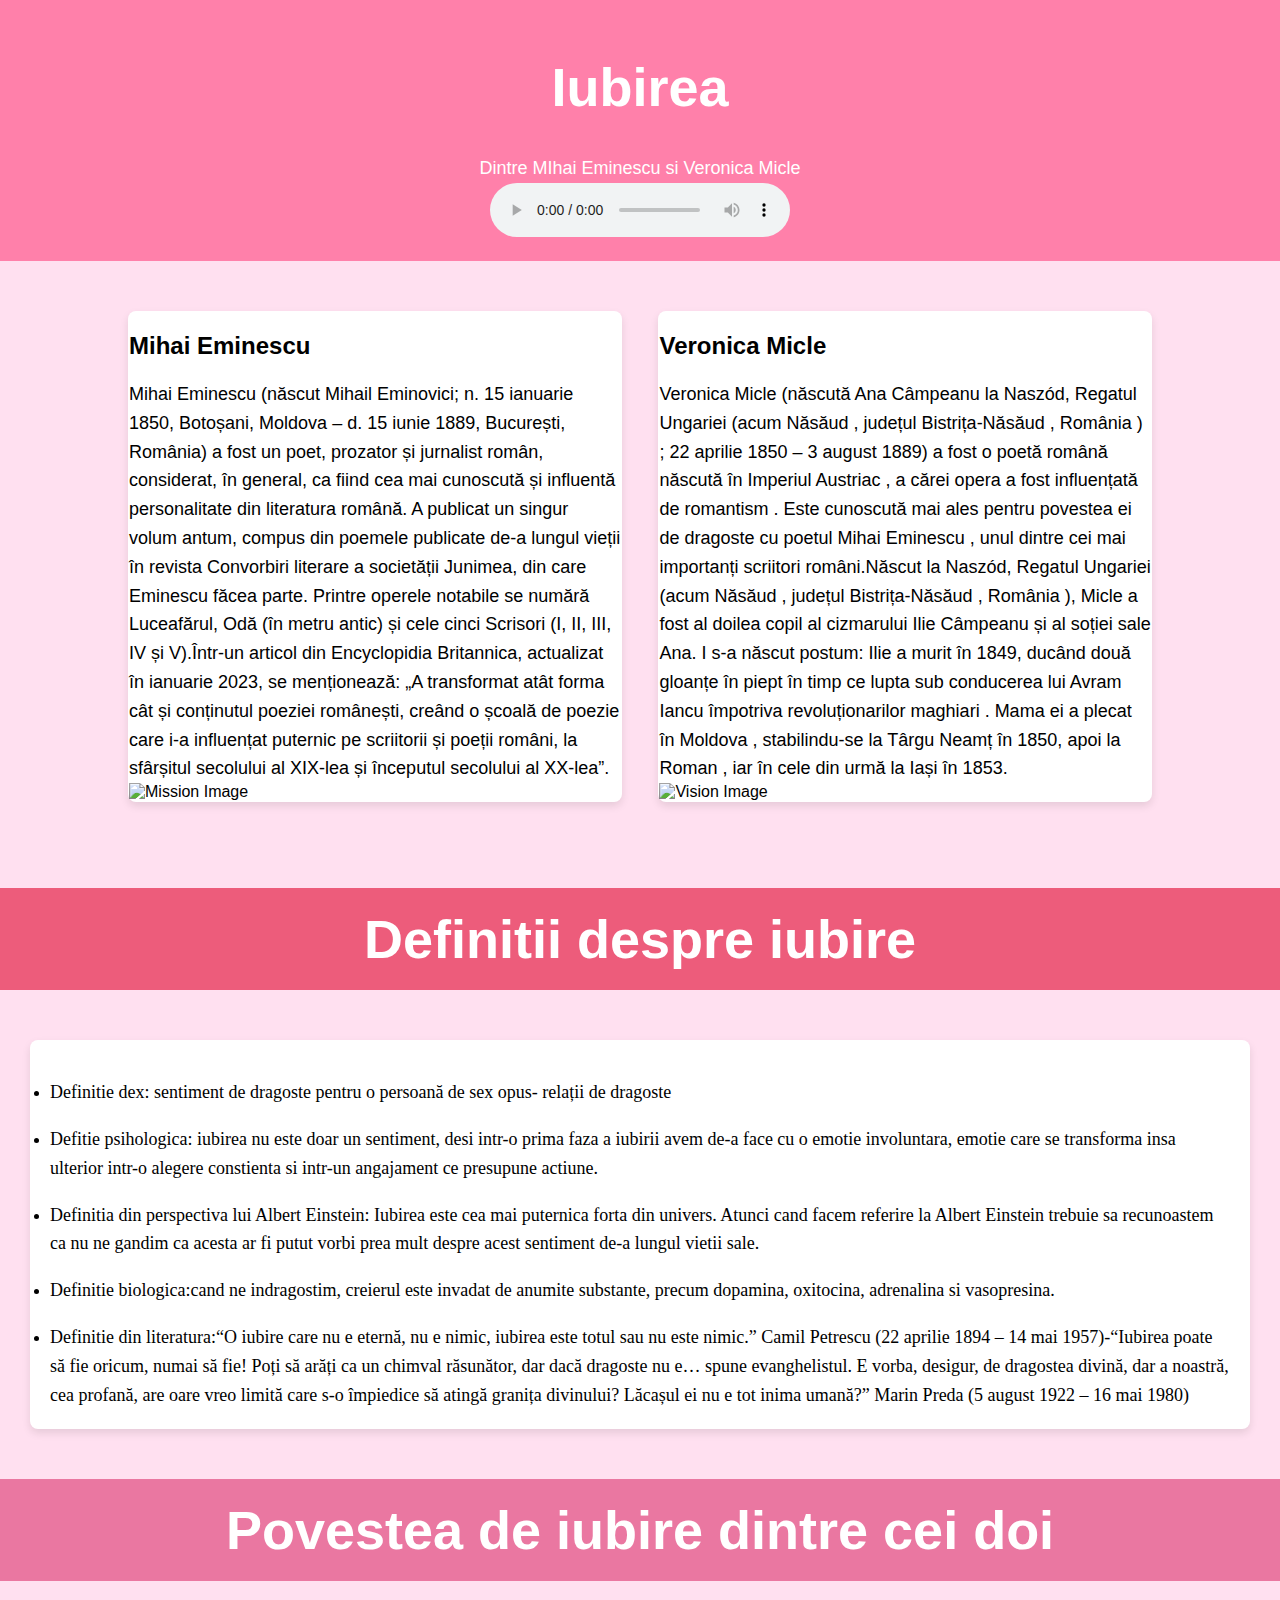
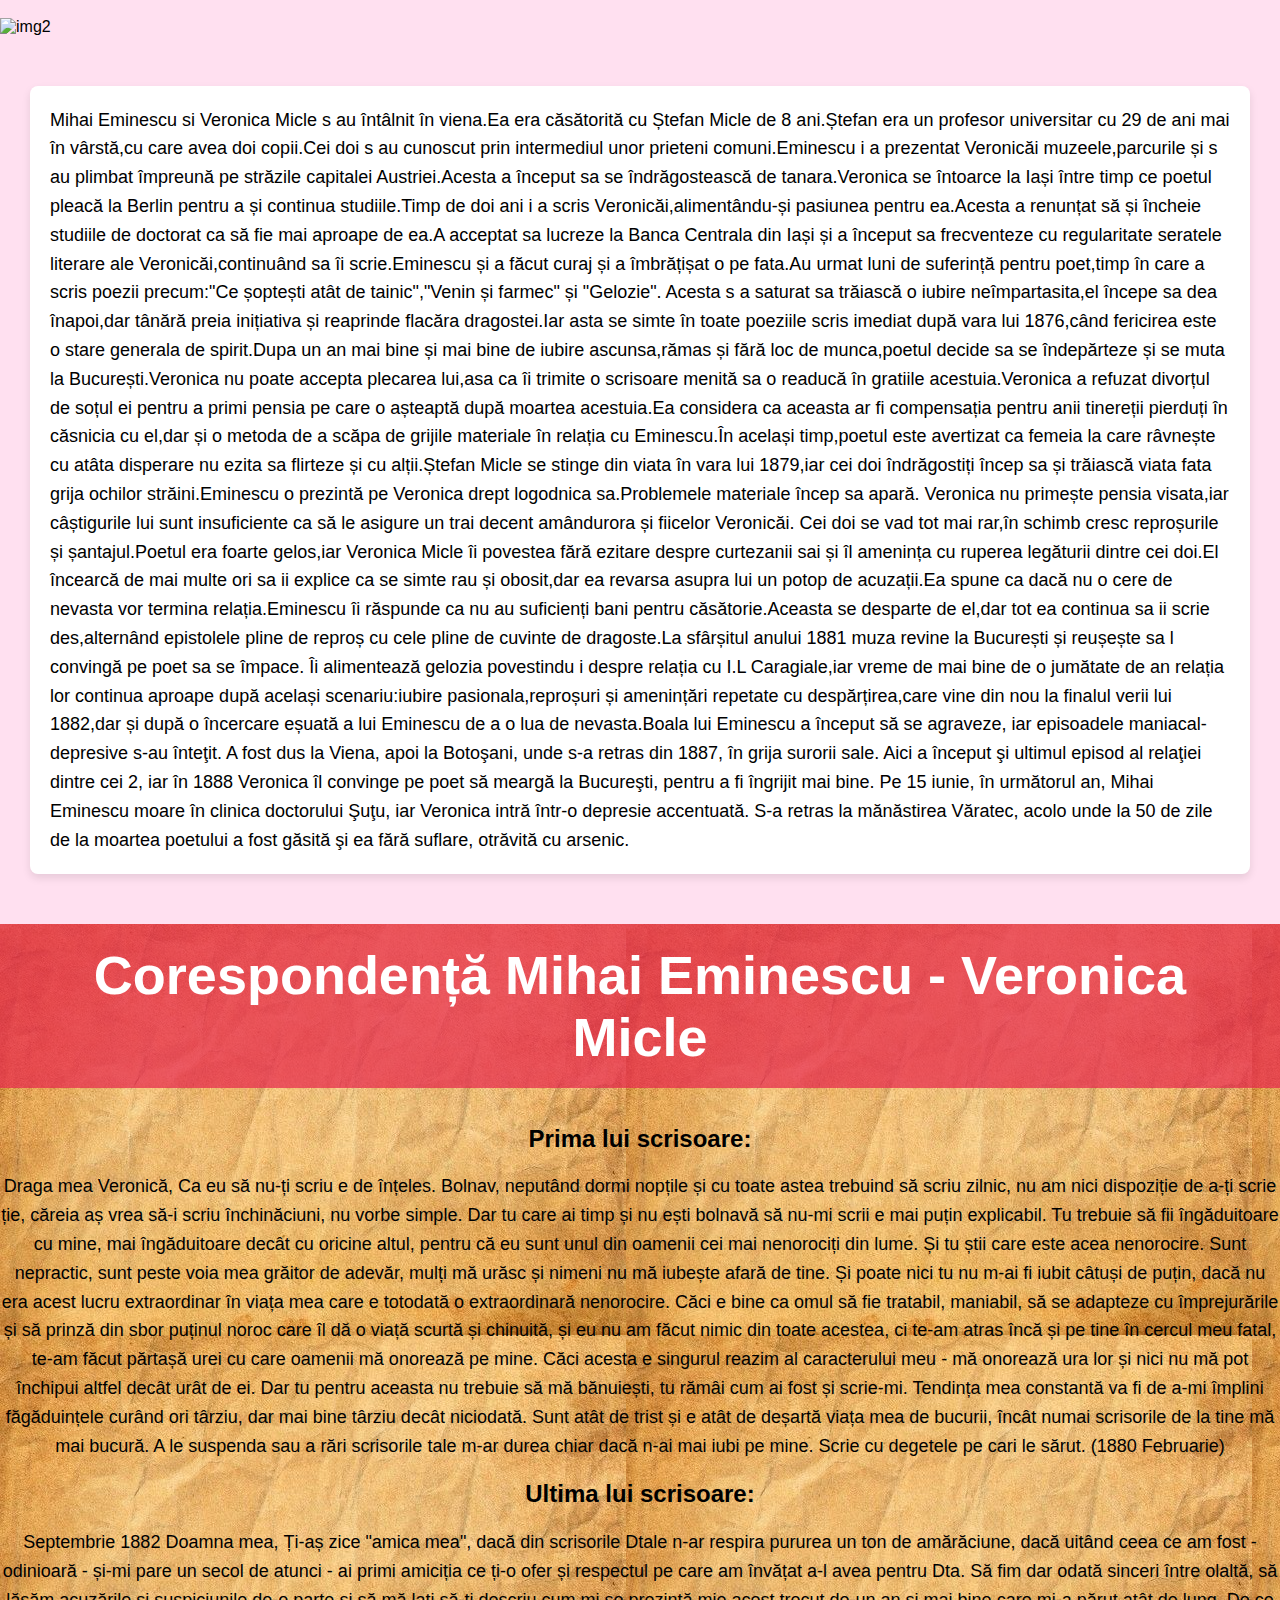
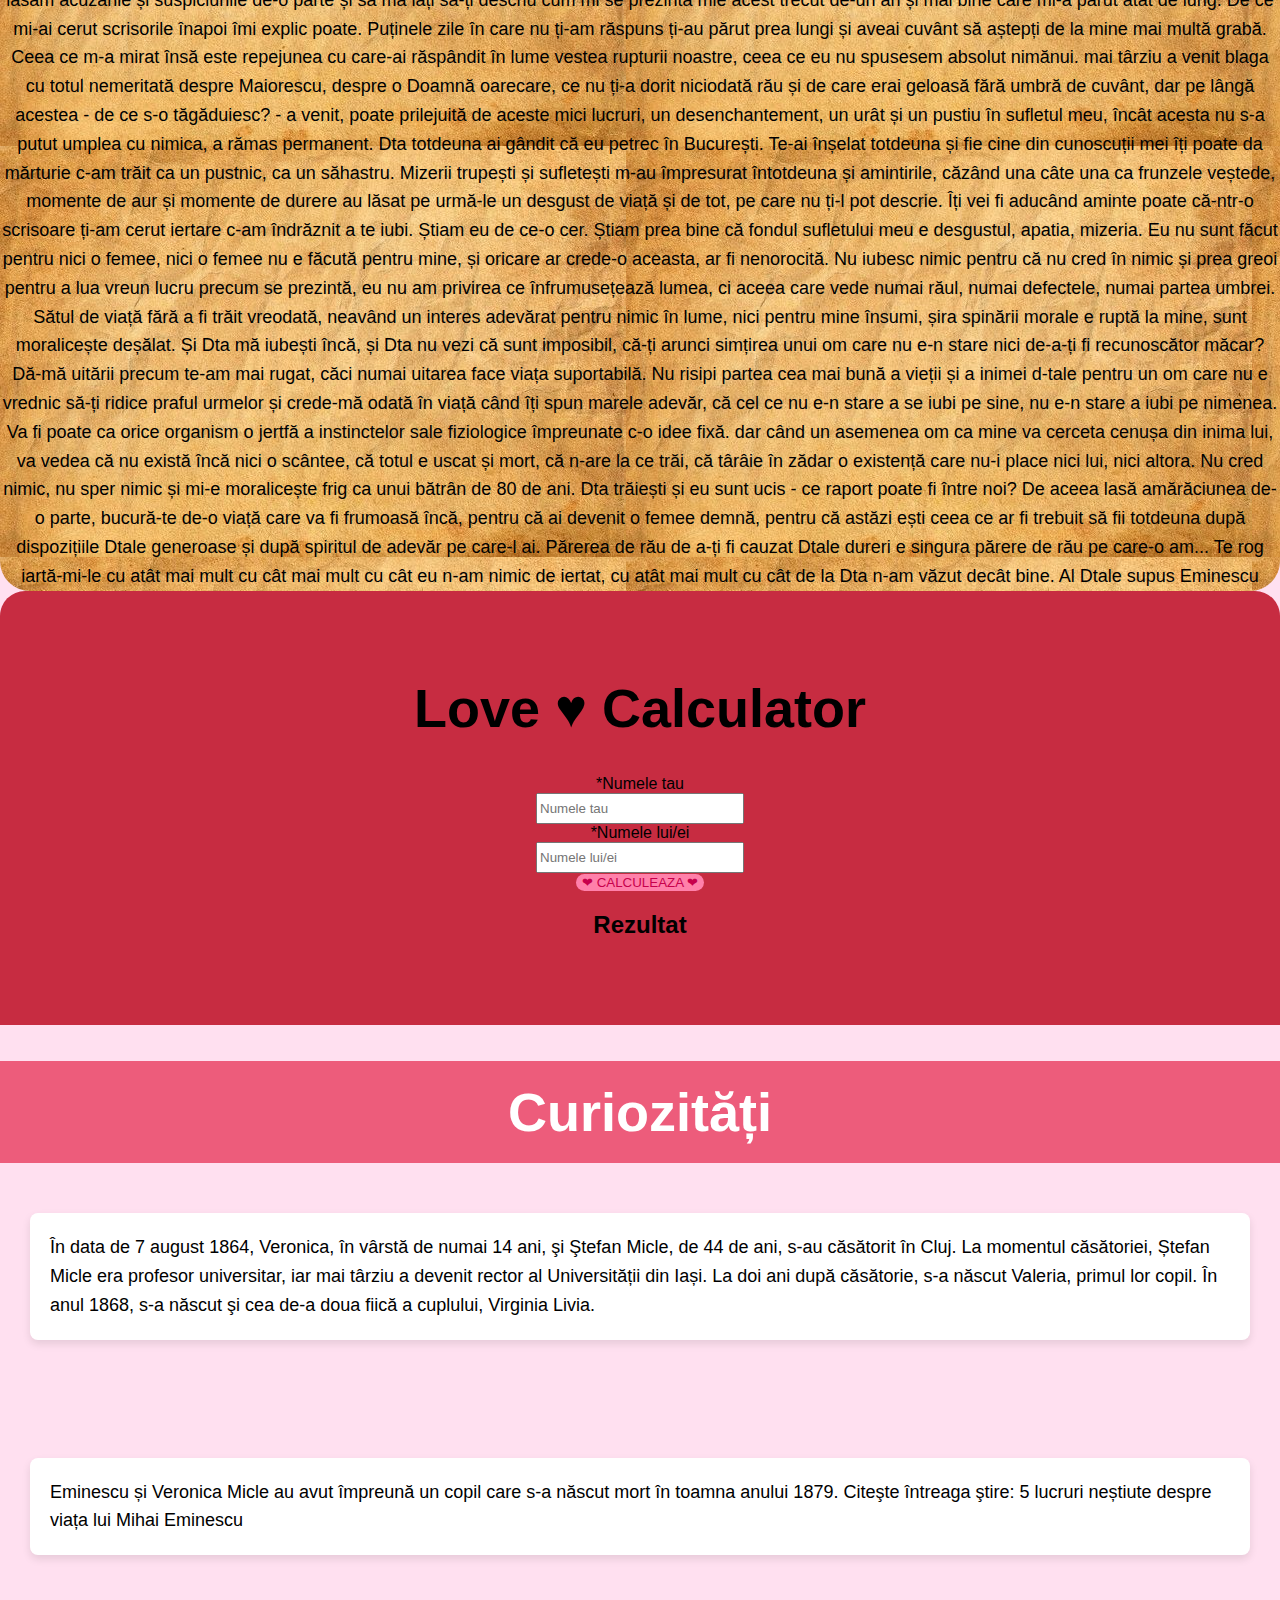
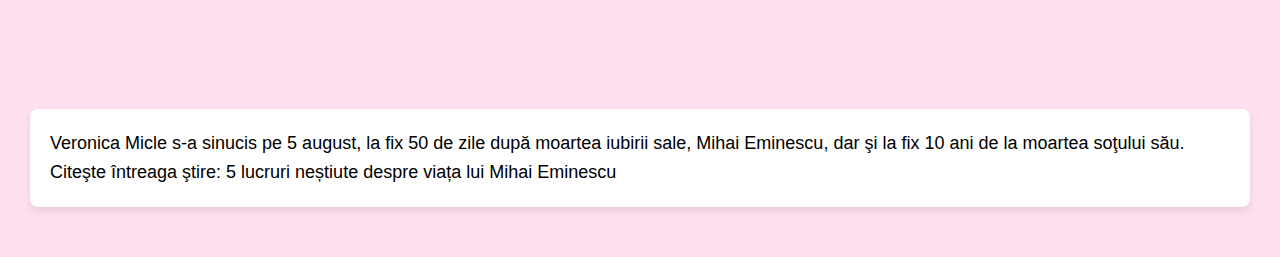
==== index.html @ 19cb0935 "Update index.html" ====
<!DOCTYPE html>
<html lang="en">
<head>
    <meta charset="UTF-8">
    <meta name="viewport" content="width=device-width, initial-scale=1.0">
    <title>Iubirea</title>
    <style>
        body {
            font-family: Arial, sans-serif;
            background-color:  #ffe0f0;
            margin: 0;
            padding: 0;
        }
        header {
            background-color: #ff80aa;
            color: #fff;
            padding: 20px;
            text-align: center;
        }
        h1 {
            font-size: 54px;
        }
        p {
            font-size: 18px;
            line-height: 1.6;
            margin-bottom: 0px;
        }
        .container {
            margin-left: 30px;
            margin:auto;
            width: 80%;
            padding: 0px;
            display: flex;
            flex-wrap: wrap;
            justify-content: space-between;
        }
        .mission, .vision {
            flex-basis: 48%;
            background-color: white;
            padding: 1px;
            margin: 50px 0 ;
            border-radius: 8px;
            box-shadow: 0 4px 8px rgba(0,0,0,0.1);
        }
        img {
            max-width: 100%;
            height: auto;
        }
        footer {
            background-color: #ae0606b5;
            color: #fff;
            padding: 10px 0;
            text-align: center;
            position: fixed;
            bottom: 0;
            width: 100%;
        }
        .Pov{
            background-color: #ea77a1;
            color: #fff;
            padding: 20px;
            text-align: center;

        }
        .def{
            background-color:  hsla(348, 79%, 53%, 0.722);
            padding: 20px;
            color: #fff;
            text-align: center;

        }
        .para1{
            background-color: white;
            padding: 20px;
            margin: 50px 30px ;
            border-radius: 8px;
            box-shadow: 0 4px 8px rgba(0,0,0,0.1);
        }
        .li1{
         text-decoration:none;
         font-family: Georgia, 'Times New Roman', Times, serif;
         background-color: white;
            padding: 20px;
            margin: 50px 30px ;
            border-radius: 8px;
            box-shadow: 0 4px 8px rgba(0,0,0,0.1);
        }
        .img2{
           max-width:100%;
           height:0 auto;
           display:flex;
           flex-wrap: wrap;
           justify-content: space-between;
           margin left: 50px;
           position:fixed;
        }
        .Scrisorile{
            background-color:  hsla(348, 79%, 53%, 0.722);
            padding: 20px;
            color: #fff;
            text-align: center;
        }
        .calc {
	margin-top: 50px;
	margin-bottom: 50px;
	padding:20px 50px;
	border:5px solid #AB6C6C;
	background-color: #BB9898;
	clear: both;
    }
    #result {
	color: rgb(202, 58, 58);
  font-size: 85px;
  text-shadow: 1px 1px 1px #646161;
	height: 150px;
}
    .iv{
    color:#646161;
    margin:auto;
}
.wrapper {
  height: 100%;
  color: #000000;
  padding: 50px;
  background-color:  #c72c41;
  text-align: center;
  margin:auto;
  border-radius: 25px 25px 0 0;
  text-size-adjust: 50px;
}
#maincontent {
    background-image: -webkit-linear-gradient(65deg, #c72c41 70%, #212121 30%);
  background-color: #c7004c;
  color: #ee4266;
  font-family: 'Lobster', cursive;
}
#button{
    width: auto;
    height: auto;
    color: #c7004c;
    border-radius: 20px;
    background-color: #ff80aa;
    border:#BB9898;
   
}
#yourname, #theirname
{
    width:200px;
    height:25px
}  
#scrisor{
    text-align: center;
}
#pr, #ult{
    text-align: center;
}
.scrisoriles{
    background-image: image-set('Papirus.jpg');
    border-radius: 0 0 30px 30px;
}
.redirectButton{
    align-items: center;
}
.ec{
background-color:pink;
 padding: 20px;
 color: #fff;
text-align: center;
}
.curio{
	background-color:  hsla(348, 79%, 53%, 0.722);
            padding: 20px;
            color: #fff;
            text-align: center;
}
.para2{
	background-color: white;
            padding: 20px;
            margin: 50px 30px ;
            border-radius: 8px;
            box-shadow: 0 4px 8px rgba(0,0,0,0.1);
}
.para3{
	background-color: white;
            padding: 20px;
            margin: 50px 30px ;
            border-radius: 8px;
            box-shadow: 0 4px 8px rgba(0,0,0,0.1);
}
.para4{
	background-color: white;
            padding: 20px;
            margin: 50px 30px ;
            border-radius: 8px;
            box-shadow: 0 4px 8px rgba(0,0,0,0.1);
}
    </style>
</head>
<body>
    <header>
        <h1>Iubirea</h1>
        <p>Dintre MIhai Eminescu si Veronica Micle</p>
 <audio controls   src="Wicked Game - Single Edit - Official Music Video.mp3"></audio>
    </script>
    </header>
    <div class="container">
        <div class="mission">
            <h2>Mihai Eminescu</h2>
            <p>Mihai Eminescu (născut Mihail Eminovici; n. 15 ianuarie 1850, Botoșani, Moldova – d. 15 iunie 1889, București, România) a fost un poet, prozator și jurnalist român, considerat, în general, ca fiind cea mai cunoscută și influentă personalitate din literatura română. A publicat un singur volum antum, compus din poemele publicate de-a lungul vieții în revista Convorbiri literare a societății Junimea, din care Eminescu făcea parte. Printre operele notabile se numără Luceafărul, Odă (în metru antic) și cele cinci Scrisori (I, II, III, IV și V).Într-un articol din Encyclopidia Britannica, actualizat în ianuarie 2023, se menționează: „A transformat atât forma cât și conținutul poeziei românești, creând o școală de poezie care i-a influențat puternic pe scriitorii și poeții români, la sfârșitul secolului al XIX-lea și începutul secolului al XX-lea”.</p>
            <img src="https://upload.wikimedia.org/wikipedia/commons/d/dc/Eminescu.jpg" alt="Mission Image">
        </div>
        <div class="vision">
            <h2>Veronica Micle</h2>
            <p>Veronica Micle (născută Ana Câmpeanu la Naszód, Regatul Ungariei (acum Năsăud , județul Bistrița-Năsăud , România ) ; 22 aprilie 1850 – 3 august 1889) a fost o poetă română născută în Imperiul Austriac , a cărei opera a fost influențată de romantism . Este cunoscută mai ales pentru povestea ei de dragoste cu poetul Mihai Eminescu , unul dintre cei mai importanți scriitori români.Născut la Naszód, Regatul Ungariei (acum Năsăud , județul Bistrița-Năsăud , România ), Micle a fost al doilea copil al cizmarului Ilie Câmpeanu și al soției sale Ana. I s-a născut postum: Ilie a murit în 1849, ducând două gloanțe în piept în timp ce lupta sub conducerea lui Avram Iancu împotriva revoluționarilor maghiari . Mama ei a plecat în Moldova , stabilindu-se la Târgu Neamț în 1850, apoi la Roman , iar în cele din urmă la Iași în 1853.</p>
            <img src="https://upload.wikimedia.org/wikipedia/commons/thumb/a/a9/Nestor_Heck_-_Veronica_Micle_2.jpg/330px-Nestor_Heck_-_Veronica_Micle_2.jpg" alt="Vision Image">
        </div>
    </div>
    <div>
        <h1 class="def"> Definitii despre iubire</h1>
        <Ul class="li1">
            <li>
            <p>
             Definitie dex: sentiment de dragoste pentru o persoană de sex opus- relații de dragoste
            </p>
           </li>
           <li>
            <p>
             Defitie psihologica: iubirea nu este doar un sentiment, desi intr-o prima faza a iubirii avem de-a face cu o emotie involuntara, emotie care se transforma insa ulterior intr-o alegere constienta si intr-un angajament ce presupune actiune.
            </p>
           </li>
           <li>
            <p>
            Definitia din perspectiva lui Albert Einstein: Iubirea este cea mai puternica forta din univers. Atunci cand facem referire la Albert Einstein trebuie sa recunoastem ca nu ne gandim ca acesta ar fi putut vorbi prea mult despre acest sentiment de-a lungul vietii sale.
            </p>
           </li>
           <li>
            <p>
            Definitie biologica:cand ne indragostim, creierul este invadat de anumite substante, precum dopamina, oxitocina, adrenalina si vasopresina.
            </p>
           </li>
           <li>
            <p>
                Definitie din literatura:“O iubire care nu e eternă, nu e nimic, iubirea este totul sau nu este nimic.” Camil Petrescu (22 aprilie 1894 – 14 mai 1957)-“Iubirea poate să fie oricum, numai să fie! Poți să arăți ca un chimval răsunător, dar dacă dragoste nu e… spune evanghelistul. E vorba, desigur, de dragostea divină, dar a noastră, cea profană, are oare vreo limită care s-o împiedice să atingă granița divinului? Lăcașul ei nu e tot inima umană?” Marin Preda (5 august 1922 – 16 mai 1980)
            </p>
           </li>
        </Ul>
    </div>
    <div>
        <h1 class="Pov">Povestea de iubire dintre cei doi</h1>
        <div>
            <img src="https://cdn.adh.reperio.news/image-3/331486d4-eff9-4ca9-894d-458907a8648b/index.jpeg?p=a%3D1%26co%3D1.05%26w%3D700%26h%3D750%26r%3Dcontain%26f%3Dwebp" alt="img2">
            <p class="para1">
                Mihai Eminescu si Veronica Micle s au întâlnit în viena.Ea era căsătorită cu Ștefan Micle de 8 ani.Ștefan era un profesor universitar cu 29 de ani mai în vârstă,cu care avea doi copii.Cei doi s au cunoscut prin intermediul unor prieteni comuni.Eminescu i a prezentat Veronicăi muzeele,parcurile și s au plimbat împreună pe străzile capitalei Austriei.Acesta a început sa se îndrăgostească de tanara.Veronica se întoarce la Iași între timp ce poetul pleacă la Berlin pentru a și continua studiile.Timp de doi ani i a scris Veronicăi,alimentându-și pasiunea pentru ea.Acesta a renunțat să și încheie studiile de doctorat ca să fie mai aproape de ea.A acceptat sa lucreze la Banca Centrala din Iași și a început sa frecventeze cu regularitate seratele literare ale Veronicăi,continuând sa îi scrie.Eminescu și a făcut curaj și a îmbrățișat o pe fata.Au urmat luni de suferință pentru poet,timp în care a scris poezii precum:"Ce șoptești atât de tainic","Venin și farmec" și "Gelozie".

                Acesta s a saturat sa trăiască o iubire neîmpartasita,el începe sa dea înapoi,dar tânără preia inițiativa și reaprinde flacăra dragostei.Iar asta se simte în toate poeziile scris imediat după vara lui 1876,când fericirea este o stare generala de spirit.Dupa un an mai bine și mai bine de iubire ascunsa,rămas și fără loc de munca,poetul decide sa se îndepărteze și se muta la București.Veronica nu poate accepta plecarea lui,asa ca îi trimite o scrisoare menită sa o readucă în gratiile acestuia.Veronica a refuzat divorțul de soțul ei pentru a primi pensia pe care o așteaptă după moartea acestuia.Ea considera ca aceasta ar fi compensația pentru anii tinereții pierduți în căsnicia cu el,dar și o metoda de a scăpa de grijile materiale în relația cu Eminescu.În același timp,poetul este avertizat ca femeia la care râvnește cu atâta disperare nu ezita sa flirteze și cu alții.Ștefan Micle se stinge din viata în vara lui 1879,iar cei doi îndrăgostiți încep sa și trăiască viata fata grija ochilor străini.Eminescu o prezintă pe Veronica drept logodnica sa.Problemele materiale încep sa apară. Veronica nu primește pensia visata,iar câștigurile lui sunt insuficiente ca să le asigure un trai decent amândurora și fiicelor Veronicăi. Cei doi se vad tot mai rar,în schimb cresc reproșurile și șantajul.Poetul era foarte gelos,iar Veronica Micle îi povestea fără ezitare despre curtezanii sai și îl amenința cu ruperea legăturii dintre cei doi.El încearcă de mai multe ori sa ii explice ca se simte rau și obosit,dar ea revarsa asupra lui un potop de acuzații.Ea spune ca dacă nu o cere de nevasta vor termina relația.Eminescu îi răspunde ca nu au suficienți bani pentru căsătorie.Aceasta se desparte de el,dar tot ea continua sa ii scrie des,alternând epistolele pline de reproș cu cele pline de cuvinte de dragoste.La sfârșitul anului 1881 muza revine la București și reușește sa l convingă pe poet sa se împace. Îi alimentează gelozia povestindu i despre relația cu I.L Caragiale,iar vreme de mai bine de o jumătate de an relația lor continua aproape după același scenariu:iubire pasionala,reproșuri și amenințări repetate cu despărțirea,care vine din nou la finalul verii lui 1882,dar și după o încercare eșuată a lui Eminescu  de a o lua de nevasta.Boala lui Eminescu a început să se agraveze, iar episoadele maniacal-depresive s-au înteţit. A fost dus la Viena, apoi la Botoşani, unde s-a retras din 1887, în grija surorii sale. Aici a început şi ultimul episod al relaţiei dintre cei 2, iar în 1888 Veronica îl convinge pe poet să meargă la Bucureşti, pentru a fi îngrijit mai bine. Pe 15 iunie, în următorul an, Mihai Eminescu moare în clinica doctorului Şuţu, iar Veronica intră într-o depresie accentuată. S-a retras la mănăstirea Văratec, acolo unde la 50 de zile de la moartea poetului a fost găsită şi ea fără suflare, otrăvită cu arsenic.
            </p>
            </div>
    </div>
    <div class="scrisoriles">
        <h1 class="Scrisorile">Corespondență Mihai Eminescu - Veronica Micle</h1>
        <h2 id="pr">
            Prima lui scrisoare:
        </h2>
        <p id="scrisor">
            
   Draga mea Veronică,

   Ca eu să nu-ți scriu e de înțeles. Bolnav, neputând dormi nopțile și cu toate astea trebuind să scriu zilnic, nu am nici dispoziție de a-ți scrie ție, căreia aș vrea să-i scriu închinăciuni, nu vorbe simple.

   Dar tu care ai timp și nu ești bolnavă să nu-mi scrii e mai puțin explicabil. Tu trebuie să fii îngăduitoare cu mine, mai îngăduitoare decât cu oricine altul, pentru că eu sunt unul din oamenii cei mai nenorociți din lume.

   Și tu știi care este acea nenorocire. Sunt nepractic, sunt peste voia mea grăitor de adevăr, mulți mă urăsc și nimeni nu mă iubește afară de tine. Și poate nici tu nu m-ai fi iubit câtuși de puțin, dacă nu era acest lucru extraordinar în viața mea care e totodată o extraordinară nenorocire. Căci e bine ca omul să fie tratabil, maniabil, să se adapteze cu împrejurările și să prinză din sbor puținul noroc care îl dă o viață scurtă și chinuită, și eu nu am făcut nimic din toate acestea, ci te-am atras încă și pe tine în cercul meu fatal, te-am făcut părtașă urei cu care oamenii mă onorează pe mine. Căci acesta e singurul reazim al caracterului meu - mă onorează ura lor și nici nu mă pot închipui altfel decât urât de ei.

   Dar tu pentru aceasta nu trebuie să mă bănuiești, tu rămâi cum ai fost și scrie-mi. Tendința mea constantă va fi de a-mi împlini făgăduințele curând ori târziu, dar mai bine târziu decât niciodată.

   Sunt atât de trist și e atât de deșartă viața mea de bucurii, încât numai scrisorile de la tine mă mai bucură. A le suspenda sau a rări scrisorile tale m-ar durea chiar dacă n-ai mai iubi pe mine.

         

            

Scrie cu degetele pe cari le sărut.

(1880 Februarie)
        </p>
        <h2 id="ult">
            Ultima lui scrisoare:
        </h2>
        <p id="scrisor">
            Septembrie 1882

            Doamna mea,
   
      Ți-aș zice "amica mea", dacă din scrisorile Dtale n-ar respira pururea un ton de amărăciune, dacă uitând ceea ce am fost - odinioară - și-mi pare un secol de atunci - ai primi amiciția ce ți-o ofer și respectul pe care am învățat a-l avea pentru Dta.
   
      Să fim dar odată sinceri între olaltă, să lăsăm acuzările și suspiciunile de-o parte și să mă lați să-ți descriu cum mi se prezintă mie acest trecut de-un an și mai bine care mi-a părut atât de lung. De ce mi-ai cerut scrisorile înapoi îmi explic poate. Puținele zile în care nu ți-am răspuns ți-au părut prea lungi și aveai cuvânt să aștepți de la mine mai multă grabă. Ceea ce m-a mirat însă este repejunea cu care-ai răspândit în lume vestea rupturii noastre, ceea ce eu nu spusesem absolut nimănui. mai târziu a venit blaga cu totul nemeritată despre Maiorescu, despre o Doamnă oarecare, ce nu ți-a dorit niciodată rău și de care erai geloasă fără umbră de cuvânt, dar pe lângă acestea - de ce s-o tăgăduiesc? - a venit, poate prilejuită de aceste mici lucruri, un desenchantement, un urât și un pustiu în sufletul meu, încât acesta nu s-a putut umplea cu nimica, a rămas permanent.
   
      Dta totdeuna ai gândit că eu petrec în București. Te-ai înșelat totdeuna și fie cine din cunoscuții mei îți poate da mărturie c-am trăit ca un pustnic, ca un săhastru. Mizerii trupești și sufletești m-au împresurat întotdeuna și amintirile, căzând una câte una ca frunzele veștede, momente de aur și momente de durere au lăsat pe urmă-le un desgust de viață și de tot, pe care nu ți-l pot descrie. Îți vei fi aducând aminte poate că-ntr-o scrisoare ți-am cerut iertare c-am îndrăznit a te iubi. Știam eu de ce-o cer. Știam prea bine că fondul sufletului meu e desgustul, apatia, mizeria. Eu nu sunt făcut pentru nici o femee, nici o femee nu e făcută pentru mine, și oricare ar crede-o aceasta, ar fi nenorocită. Nu iubesc nimic pentru că nu cred în nimic și prea greoi pentru a lua vreun lucru precum se prezintă, eu nu am privirea ce înfrumusețează lumea, ci aceea care vede numai răul, numai defectele, numai partea umbrei. Sătul de viață fără a fi trăit vreodată, neavând un interes adevărat pentru nimic în lume, nici pentru mine însumi, șira spinării morale e ruptă la mine, sunt moralicește deșălat. Și Dta mă iubești încă, și Dta nu vezi că sunt imposibil, că-ți arunci simțirea unui om care nu e-n stare nici de-a-ți fi recunoscător măcar?
   
      Dă-mă uitării precum te-am mai rugat, căci numai uitarea face viața suportabilă.
   
      Nu risipi partea cea mai bună a vieții și a inimei d-tale pentru un om care nu e vrednic să-ți ridice praful urmelor și crede-mă odată în viață când îți spun marele adevăr, că cel ce nu e-n stare a se iubi pe sine, nu e-n stare a iubi pe nimenea. Va fi poate ca orice organism o jertfă a instinctelor sale fiziologice împreunate c-o idee fixă. dar când un asemenea om ca mine va cerceta cenușa din inima lui, va vedea că nu există încă nici o scântee, că totul e uscat și mort, că n-are la ce trăi, că târâie în zădar o existență care nu-i place nici lui, nici altora. Nu cred nimic, nu sper nimic și mi-e moralicește frig ca unui bătrân de 80 de ani. Dta trăiești și eu sunt ucis - ce raport poate fi între noi?
   
      De aceea lasă amărăciunea de-o parte, bucură-te de-o viață care va fi frumoasă încă, pentru că ai devenit o femee demnă, pentru că astăzi ești ceea ce ar fi trebuit să fii totdeuna după dispozițiile Dtale generoase și după spiritul de adevăr pe care-l ai. Părerea de rău de a-ți fi cauzat Dtale dureri e singura părere de rău pe care-o am... Te rog iartă-mi-le cu atât mai mult cu cât mai mult cu cât eu n-am nimic de iertat, cu atât mai mult cu cât de la Dta n-am văzut decât bine.
   
                  Al Dtale
   
                  supus
   
                  Eminescu
             </p>
    </div>
    <div>
        <div id="calculator">
            <meta charset="UTF-8" />
            <meta name="viewport" content="width=device-width, initial-scale=1.0" />
            <div class="wrapper">
              <div class="heading">
                <h1>Love ♥ Calculator</h1>
              </div>
              <div class="maincontent">
                <div>
                  <label for="yourname">*Numele tau</label><br />
                  <input
                    type="text"
                    id="yourname"
                    placeholder="Numele tau"
                    spellcheck="false"
                    maxlength="30"
                    required
                  />
                </div>
                <div>
                  <label for="theirname">*Numele lui/ei</label><br />
                  <input
                    type="text"
                    id="theirname"
                    placeholder="Numele lui/ei"
                    spellcheck="false"
                    maxlength="30"
                    required
                  />
                </div>
              </div>
              <button type="submit" id="button">❤ CALCULEAZA ❤</button>
        
              <div class="result">
                <h2>Rezultat</h2>
                <div class="divider"></div>
                <p id="yourlovescoreis"></p>
                <h1 id="score"></h1>
                <p id="loveinfo"></p>
                <p
                  id="reload"
                  style="
                    cursor: pointer;
                    display: none;
                    margin-top: 30px;
                    font-weight: 700;
                  "
                  onClick="window.location.reload();"
                >
                  ↺ Re Calculeaza
                </p>
              </div>
            </div>
            </div>
            <script type="text/javascript"></script>
            <script src="app.js"></script>
        </div>
    </div>
	<div>
		<h1 class="curio">
			Curiozități 
		</h1>
		<p class="para2">
			În data de 7 august 1864, Veronica, în vârstă de numai 14 ani, şi Ştefan Micle, de 44 de ani, s-au căsătorit în Cluj. La momentul căsătoriei, Ștefan Micle era profesor universitar, iar mai târziu a devenit rector al Universității din Iași. La doi ani după căsătorie, s-a născut Valeria, primul lor copil. În anul 1868, s-a născut şi cea de-a doua fiică a cuplului, Virginia Livia.
		</p>
		<br>
		<p class="para3">
                       Eminescu și Veronica Micle au avut împreună un copil care s-a născut mort în toamna anului 1879.
Citeşte întreaga ştire: 5 lucruri neștiute despre viața lui Mihai Eminescu
		</p>
		<br>
		<p>
			
		</p>
		<br>
		<p class="para4">
                   Veronica Micle s-a sinucis pe 5 august, la fix 50 de zile după moartea iubirii sale, Mihai Eminescu, dar şi la fix 10 ani de la moartea soţului său.
Citeşte întreaga ştire: 5 lucruri neștiute despre viața lui Mihai Eminescu
		</p>
	</div>
</body>
</html>
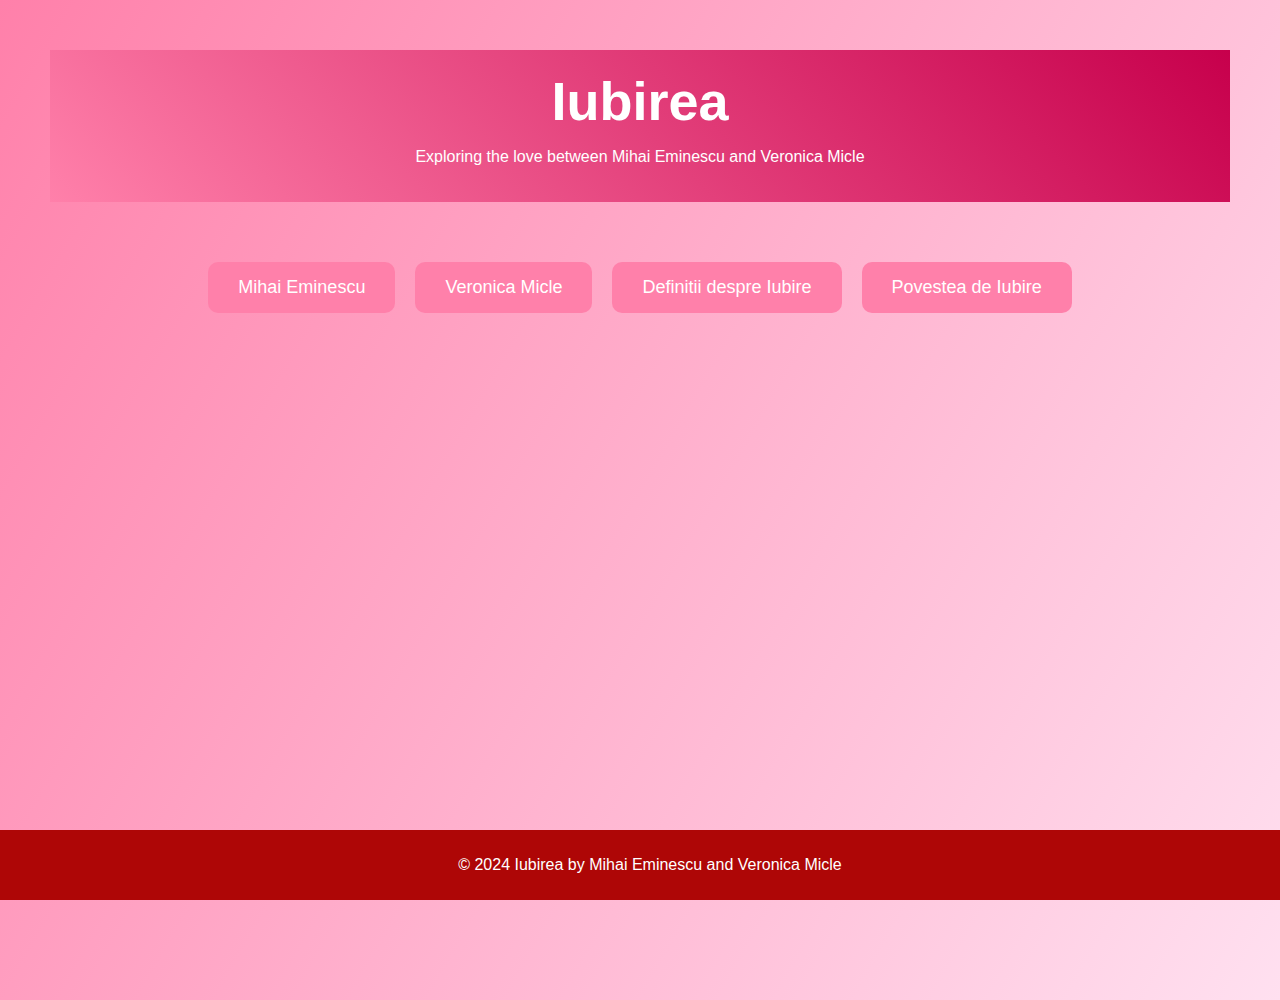
==== commit fa2f0186: "Update index.html" ====
--- a/index.html
+++ b/index.html
@@ -1,395 +1,134 @@
-<!DOCTYPE html>
+
+            
+	<!DOCTYPE html>
 <html lang="en">
 <head>
     <meta charset="UTF-8">
     <meta name="viewport" content="width=device-width, initial-scale=1.0">
     <title>Iubirea</title>
     <style>
+        /* General Styles */
         body {
             font-family: Arial, sans-serif;
-            background-color:  #ffe0f0;
             margin: 0;
             padding: 0;
         }
         header {
-            background-color: #ff80aa;
-            color: #fff;
+            background: linear-gradient(45deg, #ff80aa, #c7004c);
+            color: white;
             padding: 20px;
             text-align: center;
         }
         h1 {
             font-size: 54px;
-        }
-        p {
-            font-size: 18px;
-            line-height: 1.6;
-            margin-bottom: 0px;
+            margin: 0;
         }
         .container {
-            margin-left: 30px;
-            margin:auto;
-            width: 80%;
-            padding: 0px;
             display: flex;
-            flex-wrap: wrap;
-            justify-content: space-between;
+            justify-content: center;
+            margin-top: 50px;
         }
-        .mission, .vision {
-            flex-basis: 48%;
-            background-color: white;
-            padding: 1px;
-            margin: 50px 0 ;
+        
+        /* Landing Page Styles */
+        .landing {
+            text-align: center;
+            padding: 50px;
+            background: linear-gradient(120deg, #ff80aa, #ffe0f0);
+            min-height: 100vh;
+            color: white;
+        }
+        .button {
+            padding: 15px 30px;
+            margin: 10px;
+            border: none;
+            border-radius: 10px;
+            background-color: #ff80aa;
+            color: white;
+            font-size: 18px;
+            cursor: pointer;
+        }
+        .button:hover {
+            background-color: #c7004c;
+        }
+
+        /* Content Page Styles */
+        .section {
+            max-width: 800px;
+            margin: 20px auto;
+            padding: 20px;
+            background: #fff;
+            color: #333;
             border-radius: 8px;
             box-shadow: 0 4px 8px rgba(0,0,0,0.1);
         }
-        img {
+        .section img {
             max-width: 100%;
-            height: auto;
+            border-radius: 8px;
+            margin-top: 10px;
         }
+        
+        /* Footer Styles */
         footer {
-            background-color: #ae0606b5;
-            color: #fff;
-            padding: 10px 0;
+            background-color: #ae0606;
+            color: white;
+            padding: 10px;
             text-align: center;
             position: fixed;
             bottom: 0;
             width: 100%;
         }
-        .Pov{
-            background-color: #ea77a1;
-            color: #fff;
-            padding: 20px;
-            text-align: center;
-
-        }
-        .def{
-            background-color:  hsla(348, 79%, 53%, 0.722);
-            padding: 20px;
-            color: #fff;
-            text-align: center;
-
-        }
-        .para1{
-            background-color: white;
-            padding: 20px;
-            margin: 50px 30px ;
-            border-radius: 8px;
-            box-shadow: 0 4px 8px rgba(0,0,0,0.1);
-        }
-        .li1{
-         text-decoration:none;
-         font-family: Georgia, 'Times New Roman', Times, serif;
-         background-color: white;
-            padding: 20px;
-            margin: 50px 30px ;
-            border-radius: 8px;
-            box-shadow: 0 4px 8px rgba(0,0,0,0.1);
-        }
-        .img2{
-           max-width:100%;
-           height:0 auto;
-           display:flex;
-           flex-wrap: wrap;
-           justify-content: space-between;
-           margin left: 50px;
-           position:fixed;
-        }
-        .Scrisorile{
-            background-color:  hsla(348, 79%, 53%, 0.722);
-            padding: 20px;
-            color: #fff;
-            text-align: center;
-        }
-        .calc {
-	margin-top: 50px;
-	margin-bottom: 50px;
-	padding:20px 50px;
-	border:5px solid #AB6C6C;
-	background-color: #BB9898;
-	clear: both;
-    }
-    #result {
-	color: rgb(202, 58, 58);
-  font-size: 85px;
-  text-shadow: 1px 1px 1px #646161;
-	height: 150px;
-}
-    .iv{
-    color:#646161;
-    margin:auto;
-}
-.wrapper {
-  height: 100%;
-  color: #000000;
-  padding: 50px;
-  background-color:  #c72c41;
-  text-align: center;
-  margin:auto;
-  border-radius: 25px 25px 0 0;
-  text-size-adjust: 50px;
-}
-#maincontent {
-    background-image: -webkit-linear-gradient(65deg, #c72c41 70%, #212121 30%);
-  background-color: #c7004c;
-  color: #ee4266;
-  font-family: 'Lobster', cursive;
-}
-#button{
-    width: auto;
-    height: auto;
-    color: #c7004c;
-    border-radius: 20px;
-    background-color: #ff80aa;
-    border:#BB9898;
-   
-}
-#yourname, #theirname
-{
-    width:200px;
-    height:25px
-}  
-#scrisor{
-    text-align: center;
-}
-#pr, #ult{
-    text-align: center;
-}
-.scrisoriles{
-    background-image: image-set('Papirus.jpg');
-    border-radius: 0 0 30px 30px;
-}
-.redirectButton{
-    align-items: center;
-}
-.ec{
-background-color:pink;
- padding: 20px;
- color: #fff;
-text-align: center;
-}
-.curio{
-	background-color:  hsla(348, 79%, 53%, 0.722);
-            padding: 20px;
-            color: #fff;
-            text-align: center;
-}
-.para2{
-	background-color: white;
-            padding: 20px;
-            margin: 50px 30px ;
-            border-radius: 8px;
-            box-shadow: 0 4px 8px rgba(0,0,0,0.1);
-}
-.para3{
-	background-color: white;
-            padding: 20px;
-            margin: 50px 30px ;
-            border-radius: 8px;
-            box-shadow: 0 4px 8px rgba(0,0,0,0.1);
-}
-.para4{
-	background-color: white;
-            padding: 20px;
-            margin: 50px 30px ;
-            border-radius: 8px;
-            box-shadow: 0 4px 8px rgba(0,0,0,0.1);
-}
     </style>
 </head>
 <body>
-    <header>
-        <h1>Iubirea</h1>
-        <p>Dintre MIhai Eminescu si Veronica Micle</p>
- <audio controls   src="Wicked Game - Single Edit - Official Music Video.mp3"></audio>
-    </script>
-    </header>
-    <div class="container">
-        <div class="mission">
-            <h2>Mihai Eminescu</h2>
-            <p>Mihai Eminescu (născut Mihail Eminovici; n. 15 ianuarie 1850, Botoșani, Moldova – d. 15 iunie 1889, București, România) a fost un poet, prozator și jurnalist român, considerat, în general, ca fiind cea mai cunoscută și influentă personalitate din literatura română. A publicat un singur volum antum, compus din poemele publicate de-a lungul vieții în revista Convorbiri literare a societății Junimea, din care Eminescu făcea parte. Printre operele notabile se numără Luceafărul, Odă (în metru antic) și cele cinci Scrisori (I, II, III, IV și V).Într-un articol din Encyclopidia Britannica, actualizat în ianuarie 2023, se menționează: „A transformat atât forma cât și conținutul poeziei românești, creând o școală de poezie care i-a influențat puternic pe scriitorii și poeții români, la sfârșitul secolului al XIX-lea și începutul secolului al XX-lea”.</p>
-            <img src="https://upload.wikimedia.org/wikipedia/commons/d/dc/Eminescu.jpg" alt="Mission Image">
-        </div>
-        <div class="vision">
-            <h2>Veronica Micle</h2>
-            <p>Veronica Micle (născută Ana Câmpeanu la Naszód, Regatul Ungariei (acum Năsăud , județul Bistrița-Năsăud , România ) ; 22 aprilie 1850 – 3 august 1889) a fost o poetă română născută în Imperiul Austriac , a cărei opera a fost influențată de romantism . Este cunoscută mai ales pentru povestea ei de dragoste cu poetul Mihai Eminescu , unul dintre cei mai importanți scriitori români.Născut la Naszód, Regatul Ungariei (acum Năsăud , județul Bistrița-Năsăud , România ), Micle a fost al doilea copil al cizmarului Ilie Câmpeanu și al soției sale Ana. I s-a născut postum: Ilie a murit în 1849, ducând două gloanțe în piept în timp ce lupta sub conducerea lui Avram Iancu împotriva revoluționarilor maghiari . Mama ei a plecat în Moldova , stabilindu-se la Târgu Neamț în 1850, apoi la Roman , iar în cele din urmă la Iași în 1853.</p>
-            <img src="https://upload.wikimedia.org/wikipedia/commons/thumb/a/a9/Nestor_Heck_-_Veronica_Micle_2.jpg/330px-Nestor_Heck_-_Veronica_Micle_2.jpg" alt="Vision Image">
+    <!-- Landing Page -->
+    <div class="landing">
+        <header>
+            <h1>Iubirea</h1>
+            <p>Exploring the love between Mihai Eminescu and Veronica Micle</p>
+        </header>
+        <div class="container">
+            <button class="button" onclick="redirect('eminescu')">Mihai Eminescu</button>
+            <button class="button" onclick="redirect('micle')">Veronica Micle</button>
+            <button class="button" onclick="redirect('definitii')">Definitii despre Iubire</button>
+            <button class="button" onclick="redirect('poveste')">Povestea de Iubire</button>
         </div>
     </div>
-    <div>
-        <h1 class="def"> Definitii despre iubire</h1>
-        <Ul class="li1">
-            <li>
-            <p>
-             Definitie dex: sentiment de dragoste pentru o persoană de sex opus- relații de dragoste
-            </p>
-           </li>
-           <li>
-            <p>
-             Defitie psihologica: iubirea nu este doar un sentiment, desi intr-o prima faza a iubirii avem de-a face cu o emotie involuntara, emotie care se transforma insa ulterior intr-o alegere constienta si intr-un angajament ce presupune actiune.
-            </p>
-           </li>
-           <li>
-            <p>
-            Definitia din perspectiva lui Albert Einstein: Iubirea este cea mai puternica forta din univers. Atunci cand facem referire la Albert Einstein trebuie sa recunoastem ca nu ne gandim ca acesta ar fi putut vorbi prea mult despre acest sentiment de-a lungul vietii sale.
-            </p>
-           </li>
-           <li>
-            <p>
-            Definitie biologica:cand ne indragostim, creierul este invadat de anumite substante, precum dopamina, oxitocina, adrenalina si vasopresina.
-            </p>
-           </li>
-           <li>
-            <p>
-                Definitie din literatura:“O iubire care nu e eternă, nu e nimic, iubirea este totul sau nu este nimic.” Camil Petrescu (22 aprilie 1894 – 14 mai 1957)-“Iubirea poate să fie oricum, numai să fie! Poți să arăți ca un chimval răsunător, dar dacă dragoste nu e… spune evanghelistul. E vorba, desigur, de dragostea divină, dar a noastră, cea profană, are oare vreo limită care s-o împiedice să atingă granița divinului? Lăcașul ei nu e tot inima umană?” Marin Preda (5 august 1922 – 16 mai 1980)
-            </p>
-           </li>
-        </Ul>
+    
+    <!-- Content Sections -->
+    <div id="eminescu" class="section" style="display:none;">
+        <h2>Mihai Eminescu</h2>
+        <p>Details about Mihai Eminescu...</p>
+        <img src="https://upload.wikimedia.org/wikipedia/commons/d/dc/Eminescu.jpg" alt="Mihai Eminescu">
     </div>
-    <div>
-        <h1 class="Pov">Povestea de iubire dintre cei doi</h1>
-        <div>
-            <img src="https://cdn.adh.reperio.news/image-3/331486d4-eff9-4ca9-894d-458907a8648b/index.jpeg?p=a%3D1%26co%3D1.05%26w%3D700%26h%3D750%26r%3Dcontain%26f%3Dwebp" alt="img2">
-            <p class="para1">
-                Mihai Eminescu si Veronica Micle s au întâlnit în viena.Ea era căsătorită cu Ștefan Micle de 8 ani.Ștefan era un profesor universitar cu 29 de ani mai în vârstă,cu care avea doi copii.Cei doi s au cunoscut prin intermediul unor prieteni comuni.Eminescu i a prezentat Veronicăi muzeele,parcurile și s au plimbat împreună pe străzile capitalei Austriei.Acesta a început sa se îndrăgostească de tanara.Veronica se întoarce la Iași între timp ce poetul pleacă la Berlin pentru a și continua studiile.Timp de doi ani i a scris Veronicăi,alimentându-și pasiunea pentru ea.Acesta a renunțat să și încheie studiile de doctorat ca să fie mai aproape de ea.A acceptat sa lucreze la Banca Centrala din Iași și a început sa frecventeze cu regularitate seratele literare ale Veronicăi,continuând sa îi scrie.Eminescu și a făcut curaj și a îmbrățișat o pe fata.Au urmat luni de suferință pentru poet,timp în care a scris poezii precum:"Ce șoptești atât de tainic","Venin și farmec" și "Gelozie".
+    <div id="micle" class="section" style="display:none;">
+        <h2>Veronica Micle</h2>
+        <p>Details about Veronica Micle...</p>
+        <img src="https://upload.wikimedia.org/wikipedia/commons/thumb/a/a9/Nestor_Heck_-_Veronica_Micle_2.jpg/330px-Nestor_Heck_-_Veronica_Micle_2.jpg" alt="Veronica Micle">
+    </div>
+    <div id="definitii" class="section" style="display:none;">
+        <h2>Definitii despre Iubire</h2>
+        <ul>
+            <li>Definitie dex: sentiment de dragoste pentru o persoană...</li>
+            <li>Definitie psihologica: iubirea nu este doar un sentiment...</li>
+        </ul>
+    </div>
+    <div id="poveste" class="section" style="display:none;">
+        <h2>Povestea de iubire dintre cei doi</h2>
+        <p>Story of the love between Mihai Eminescu and Veronica Micle...</p>
+    </div>
+    
+    <!-- Footer -->
+    <footer>
+        <p>© 2024 Iubirea by Mihai Eminescu and Veronica Micle</p>
+    </footer>
 
-                Acesta s a saturat sa trăiască o iubire neîmpartasita,el începe sa dea înapoi,dar tânără preia inițiativa și reaprinde flacăra dragostei.Iar asta se simte în toate poeziile scris imediat după vara lui 1876,când fericirea este o stare generala de spirit.Dupa un an mai bine și mai bine de iubire ascunsa,rămas și fără loc de munca,poetul decide sa se îndepărteze și se muta la București.Veronica nu poate accepta plecarea lui,asa ca îi trimite o scrisoare menită sa o readucă în gratiile acestuia.Veronica a refuzat divorțul de soțul ei pentru a primi pensia pe care o așteaptă după moartea acestuia.Ea considera ca aceasta ar fi compensația pentru anii tinereții pierduți în căsnicia cu el,dar și o metoda de a scăpa de grijile materiale în relația cu Eminescu.În același timp,poetul este avertizat ca femeia la care râvnește cu atâta disperare nu ezita sa flirteze și cu alții.Ștefan Micle se stinge din viata în vara lui 1879,iar cei doi îndrăgostiți încep sa și trăiască viata fata grija ochilor străini.Eminescu o prezintă pe Veronica drept logodnica sa.Problemele materiale încep sa apară. Veronica nu primește pensia visata,iar câștigurile lui sunt insuficiente ca să le asigure un trai decent amândurora și fiicelor Veronicăi. Cei doi se vad tot mai rar,în schimb cresc reproșurile și șantajul.Poetul era foarte gelos,iar Veronica Micle îi povestea fără ezitare despre curtezanii sai și îl amenința cu ruperea legăturii dintre cei doi.El încearcă de mai multe ori sa ii explice ca se simte rau și obosit,dar ea revarsa asupra lui un potop de acuzații.Ea spune ca dacă nu o cere de nevasta vor termina relația.Eminescu îi răspunde ca nu au suficienți bani pentru căsătorie.Aceasta se desparte de el,dar tot ea continua sa ii scrie des,alternând epistolele pline de reproș cu cele pline de cuvinte de dragoste.La sfârșitul anului 1881 muza revine la București și reușește sa l convingă pe poet sa se împace. Îi alimentează gelozia povestindu i despre relația cu I.L Caragiale,iar vreme de mai bine de o jumătate de an relația lor continua aproape după același scenariu:iubire pasionala,reproșuri și amenințări repetate cu despărțirea,care vine din nou la finalul verii lui 1882,dar și după o încercare eșuată a lui Eminescu  de a o lua de nevasta.Boala lui Eminescu a început să se agraveze, iar episoadele maniacal-depresive s-au înteţit. A fost dus la Viena, apoi la Botoşani, unde s-a retras din 1887, în grija surorii sale. Aici a început şi ultimul episod al relaţiei dintre cei 2, iar în 1888 Veronica îl convinge pe poet să meargă la Bucureşti, pentru a fi îngrijit mai bine. Pe 15 iunie, în următorul an, Mihai Eminescu moare în clinica doctorului Şuţu, iar Veronica intră într-o depresie accentuată. S-a retras la mănăstirea Văratec, acolo unde la 50 de zile de la moartea poetului a fost găsită şi ea fără suflare, otrăvită cu arsenic.
-            </p>
-            </div>
-    </div>
-    <div class="scrisoriles">
-        <h1 class="Scrisorile">Corespondență Mihai Eminescu - Veronica Micle</h1>
-        <h2 id="pr">
-            Prima lui scrisoare:
-        </h2>
-        <p id="scrisor">
-            
-   Draga mea Veronică,
-
-   Ca eu să nu-ți scriu e de înțeles. Bolnav, neputând dormi nopțile și cu toate astea trebuind să scriu zilnic, nu am nici dispoziție de a-ți scrie ție, căreia aș vrea să-i scriu închinăciuni, nu vorbe simple.
-
-   Dar tu care ai timp și nu ești bolnavă să nu-mi scrii e mai puțin explicabil. Tu trebuie să fii îngăduitoare cu mine, mai îngăduitoare decât cu oricine altul, pentru că eu sunt unul din oamenii cei mai nenorociți din lume.
-
-   Și tu știi care este acea nenorocire. Sunt nepractic, sunt peste voia mea grăitor de adevăr, mulți mă urăsc și nimeni nu mă iubește afară de tine. Și poate nici tu nu m-ai fi iubit câtuși de puțin, dacă nu era acest lucru extraordinar în viața mea care e totodată o extraordinară nenorocire. Căci e bine ca omul să fie tratabil, maniabil, să se adapteze cu împrejurările și să prinză din sbor puținul noroc care îl dă o viață scurtă și chinuită, și eu nu am făcut nimic din toate acestea, ci te-am atras încă și pe tine în cercul meu fatal, te-am făcut părtașă urei cu care oamenii mă onorează pe mine. Căci acesta e singurul reazim al caracterului meu - mă onorează ura lor și nici nu mă pot închipui altfel decât urât de ei.
-
-   Dar tu pentru aceasta nu trebuie să mă bănuiești, tu rămâi cum ai fost și scrie-mi. Tendința mea constantă va fi de a-mi împlini făgăduințele curând ori târziu, dar mai bine târziu decât niciodată.
-
-   Sunt atât de trist și e atât de deșartă viața mea de bucurii, încât numai scrisorile de la tine mă mai bucură. A le suspenda sau a rări scrisorile tale m-ar durea chiar dacă n-ai mai iubi pe mine.
-
-         
-
-            
-
-Scrie cu degetele pe cari le sărut.
-
-(1880 Februarie)
-        </p>
-        <h2 id="ult">
-            Ultima lui scrisoare:
-        </h2>
-        <p id="scrisor">
-            Septembrie 1882
-
-            Doamna mea,
-   
-      Ți-aș zice "amica mea", dacă din scrisorile Dtale n-ar respira pururea un ton de amărăciune, dacă uitând ceea ce am fost - odinioară - și-mi pare un secol de atunci - ai primi amiciția ce ți-o ofer și respectul pe care am învățat a-l avea pentru Dta.
-   
-      Să fim dar odată sinceri între olaltă, să lăsăm acuzările și suspiciunile de-o parte și să mă lați să-ți descriu cum mi se prezintă mie acest trecut de-un an și mai bine care mi-a părut atât de lung. De ce mi-ai cerut scrisorile înapoi îmi explic poate. Puținele zile în care nu ți-am răspuns ți-au părut prea lungi și aveai cuvânt să aștepți de la mine mai multă grabă. Ceea ce m-a mirat însă este repejunea cu care-ai răspândit în lume vestea rupturii noastre, ceea ce eu nu spusesem absolut nimănui. mai târziu a venit blaga cu totul nemeritată despre Maiorescu, despre o Doamnă oarecare, ce nu ți-a dorit niciodată rău și de care erai geloasă fără umbră de cuvânt, dar pe lângă acestea - de ce s-o tăgăduiesc? - a venit, poate prilejuită de aceste mici lucruri, un desenchantement, un urât și un pustiu în sufletul meu, încât acesta nu s-a putut umplea cu nimica, a rămas permanent.
-   
-      Dta totdeuna ai gândit că eu petrec în București. Te-ai înșelat totdeuna și fie cine din cunoscuții mei îți poate da mărturie c-am trăit ca un pustnic, ca un săhastru. Mizerii trupești și sufletești m-au împresurat întotdeuna și amintirile, căzând una câte una ca frunzele veștede, momente de aur și momente de durere au lăsat pe urmă-le un desgust de viață și de tot, pe care nu ți-l pot descrie. Îți vei fi aducând aminte poate că-ntr-o scrisoare ți-am cerut iertare c-am îndrăznit a te iubi. Știam eu de ce-o cer. Știam prea bine că fondul sufletului meu e desgustul, apatia, mizeria. Eu nu sunt făcut pentru nici o femee, nici o femee nu e făcută pentru mine, și oricare ar crede-o aceasta, ar fi nenorocită. Nu iubesc nimic pentru că nu cred în nimic și prea greoi pentru a lua vreun lucru precum se prezintă, eu nu am privirea ce înfrumusețează lumea, ci aceea care vede numai răul, numai defectele, numai partea umbrei. Sătul de viață fără a fi trăit vreodată, neavând un interes adevărat pentru nimic în lume, nici pentru mine însumi, șira spinării morale e ruptă la mine, sunt moralicește deșălat. Și Dta mă iubești încă, și Dta nu vezi că sunt imposibil, că-ți arunci simțirea unui om care nu e-n stare nici de-a-ți fi recunoscător măcar?
-   
-      Dă-mă uitării precum te-am mai rugat, căci numai uitarea face viața suportabilă.
-   
-      Nu risipi partea cea mai bună a vieții și a inimei d-tale pentru un om care nu e vrednic să-ți ridice praful urmelor și crede-mă odată în viață când îți spun marele adevăr, că cel ce nu e-n stare a se iubi pe sine, nu e-n stare a iubi pe nimenea. Va fi poate ca orice organism o jertfă a instinctelor sale fiziologice împreunate c-o idee fixă. dar când un asemenea om ca mine va cerceta cenușa din inima lui, va vedea că nu există încă nici o scântee, că totul e uscat și mort, că n-are la ce trăi, că târâie în zădar o existență care nu-i place nici lui, nici altora. Nu cred nimic, nu sper nimic și mi-e moralicește frig ca unui bătrân de 80 de ani. Dta trăiești și eu sunt ucis - ce raport poate fi între noi?
-   
-      De aceea lasă amărăciunea de-o parte, bucură-te de-o viață care va fi frumoasă încă, pentru că ai devenit o femee demnă, pentru că astăzi ești ceea ce ar fi trebuit să fii totdeuna după dispozițiile Dtale generoase și după spiritul de adevăr pe care-l ai. Părerea de rău de a-ți fi cauzat Dtale dureri e singura părere de rău pe care-o am... Te rog iartă-mi-le cu atât mai mult cu cât mai mult cu cât eu n-am nimic de iertat, cu atât mai mult cu cât de la Dta n-am văzut decât bine.
-   
-                  Al Dtale
-   
-                  supus
-   
-                  Eminescu
-             </p>
-    </div>
-    <div>
-        <div id="calculator">
-            <meta charset="UTF-8" />
-            <meta name="viewport" content="width=device-width, initial-scale=1.0" />
-            <div class="wrapper">
-              <div class="heading">
-                <h1>Love ♥ Calculator</h1>
-              </div>
-              <div class="maincontent">
-                <div>
-                  <label for="yourname">*Numele tau</label><br />
-                  <input
-                    type="text"
-                    id="yourname"
-                    placeholder="Numele tau"
-                    spellcheck="false"
-                    maxlength="30"
-                    required
-                  />
-                </div>
-                <div>
-                  <label for="theirname">*Numele lui/ei</label><br />
-                  <input
-                    type="text"
-                    id="theirname"
-                    placeholder="Numele lui/ei"
-                    spellcheck="false"
-                    maxlength="30"
-                    required
-                  />
-                </div>
-              </div>
-              <button type="submit" id="button">❤ CALCULEAZA ❤</button>
-        
-              <div class="result">
-                <h2>Rezultat</h2>
-                <div class="divider"></div>
-                <p id="yourlovescoreis"></p>
-                <h1 id="score"></h1>
-                <p id="loveinfo"></p>
-                <p
-                  id="reload"
-                  style="
-                    cursor: pointer;
-                    display: none;
-                    margin-top: 30px;
-                    font-weight: 700;
-                  "
-                  onClick="window.location.reload();"
-                >
-                  ↺ Re Calculeaza
-                </p>
-              </div>
-            </div>
-            </div>
-            <script type="text/javascript"></script>
-            <script src="app.js"></script>
-        </div>
-    </div>
-	<div>
-		<h1 class="curio">
-			Curiozități 
-		</h1>
-		<p class="para2">
-			În data de 7 august 1864, Veronica, în vârstă de numai 14 ani, şi Ştefan Micle, de 44 de ani, s-au căsătorit în Cluj. La momentul căsătoriei, Ștefan Micle era profesor universitar, iar mai târziu a devenit rector al Universității din Iași. La doi ani după căsătorie, s-a născut Valeria, primul lor copil. În anul 1868, s-a născut şi cea de-a doua fiică a cuplului, Virginia Livia.
-		</p>
-		<br>
-		<p class="para3">
-                       Eminescu și Veronica Micle au avut împreună un copil care s-a născut mort în toamna anului 1879.
-Citeşte întreaga ştire: 5 lucruri neștiute despre viața lui Mihai Eminescu
-		</p>
-		<br>
-		<p>
-			
-		</p>
-		<br>
-		<p class="para4">
-                   Veronica Micle s-a sinucis pe 5 august, la fix 50 de zile după moartea iubirii sale, Mihai Eminescu, dar şi la fix 10 ani de la moartea soţului său.
-Citeşte întreaga ştire: 5 lucruri neștiute despre viața lui Mihai Eminescu
-		</p>
-	</div>
+    <script>
+        function redirect(sectionId) {
+            // Hide all sections
+            document.querySelectorAll('.section').forEach(section => section.style.display = 'none');
+            // Show the selected section
+            document.getElementById(sectionId).style.display = 'block';
+        }
+    </script>
 </body>
 </html>
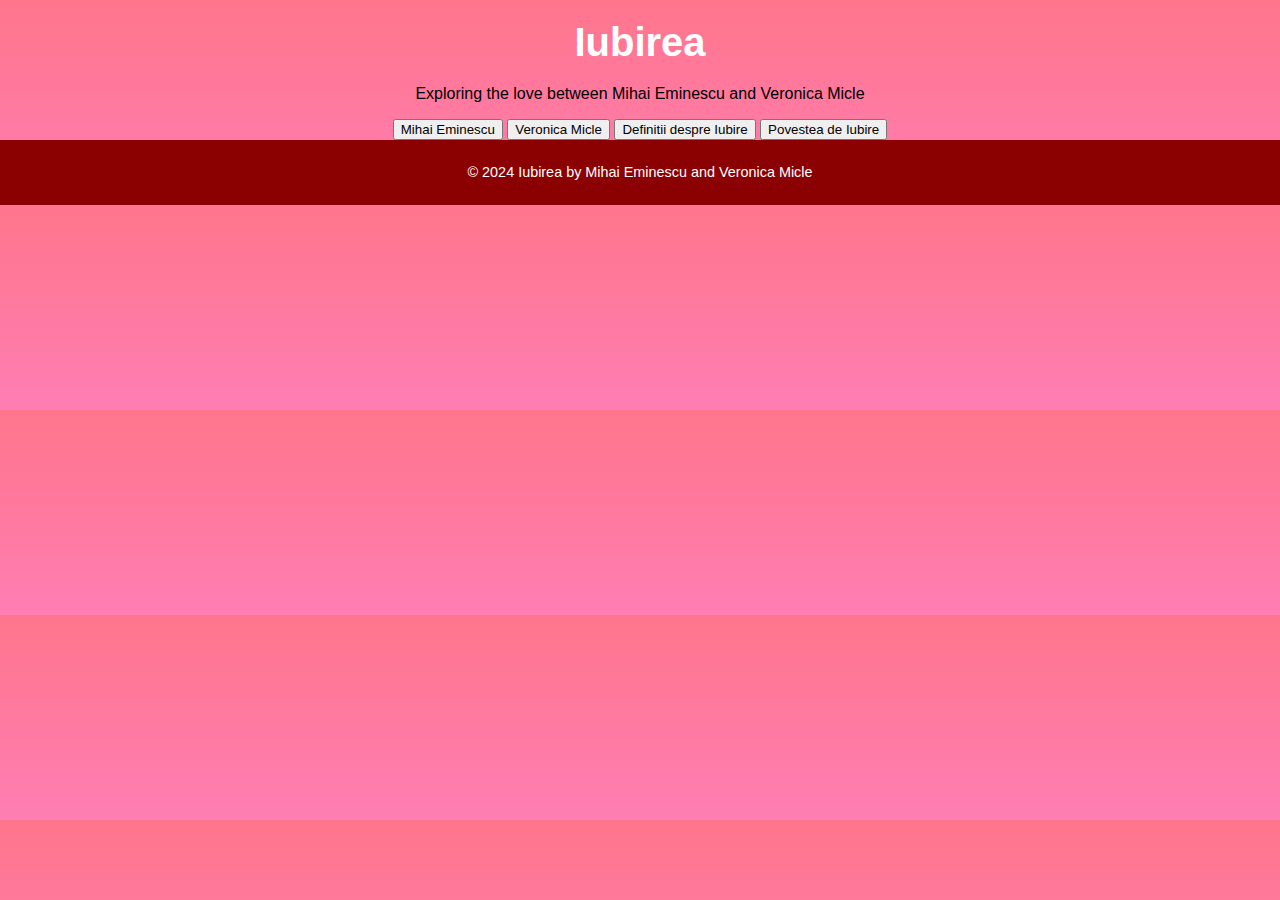
==== commit 38fd5970: "Update index.html" ====
--- a/index.html
+++ b/index.html
@@ -9,74 +9,80 @@
     <style>
         /* General Styles */
         body {
-            font-family: Arial, sans-serif;
-            margin: 0;
-            padding: 0;
-        }
-        header {
-            background: linear-gradient(45deg, #ff80aa, #c7004c);
-            color: white;
-            padding: 20px;
-            text-align: center;
-        }
-        h1 {
-            font-size: 54px;
-            margin: 0;
-        }
-        .container {
-            display: flex;
-            justify-content: center;
-            margin-top: 50px;
-        }
-        
-        /* Landing Page Styles */
-        .landing {
-            text-align: center;
-            padding: 50px;
-            background: linear-gradient(120deg, #ff80aa, #ffe0f0);
-            min-height: 100vh;
-            color: white;
-        }
-        .button {
-            padding: 15px 30px;
-            margin: 10px;
-            border: none;
-            border-radius: 10px;
-            background-color: #ff80aa;
-            color: white;
-            font-size: 18px;
-            cursor: pointer;
-        }
-        .button:hover {
-            background-color: #c7004c;
-        }
+    font-family: Arial, sans-serif;
+    margin: 0;
+    padding: 0;
+    background: linear-gradient(to bottom, #ff758c, #ff7eb3);
+    display: flex;
+    flex-direction: column;
+    align-items: center;
+    text-align: center;
+}
 
-        /* Content Page Styles */
-        .section {
-            max-width: 800px;
-            margin: 20px auto;
-            padding: 20px;
-            background: #fff;
-            color: #333;
-            border-radius: 8px;
-            box-shadow: 0 4px 8px rgba(0,0,0,0.1);
-        }
-        .section img {
-            max-width: 100%;
-            border-radius: 8px;
-            margin-top: 10px;
-        }
-        
-        /* Footer Styles */
-        footer {
-            background-color: #ae0606;
-            color: white;
-            padding: 10px;
-            text-align: center;
-            position: fixed;
-            bottom: 0;
-            width: 100%;
-        }
+h1 {
+    font-size: 2.5em;
+    color: #ffffff;
+    margin: 20px 0;
+}
+
+h2 {
+    font-size: 1.2em;
+    color: #ffffff;
+    margin-bottom: 30px;
+}
+
+.navbar {
+    display: flex;
+    flex-wrap: wrap;
+    justify-content: center;
+    gap: 10px;
+    padding: 10px;
+}
+
+.navbar button {
+    background-color: #ff758c;
+    color: #ffffff;
+    border: none;
+    padding: 10px 20px;
+    font-size: 1em;
+    border-radius: 8px;
+    cursor: pointer;
+}
+
+.navbar button:hover {
+    background-color: #ff4f72;
+}
+
+footer {
+    background-color: #8b0000;
+    color: #ffffff;
+    padding: 10px 0;
+    width: 100%;
+    font-size: 0.9em;
+}
+
+/* Mobile adjustments */
+@media (max-width: 600px) {
+    h1 {
+        font-size: 2em;
+    }
+    
+    h2 {
+        font-size: 1em;
+    }
+    
+    .navbar button {
+        font-size: 0.9em;
+        padding: 8px 15px;
+    }
+    
+    footer {
+        font-size: 0.8em;
+    }
+}
+            
+            
+            
     </style>
 </head>
 <body>
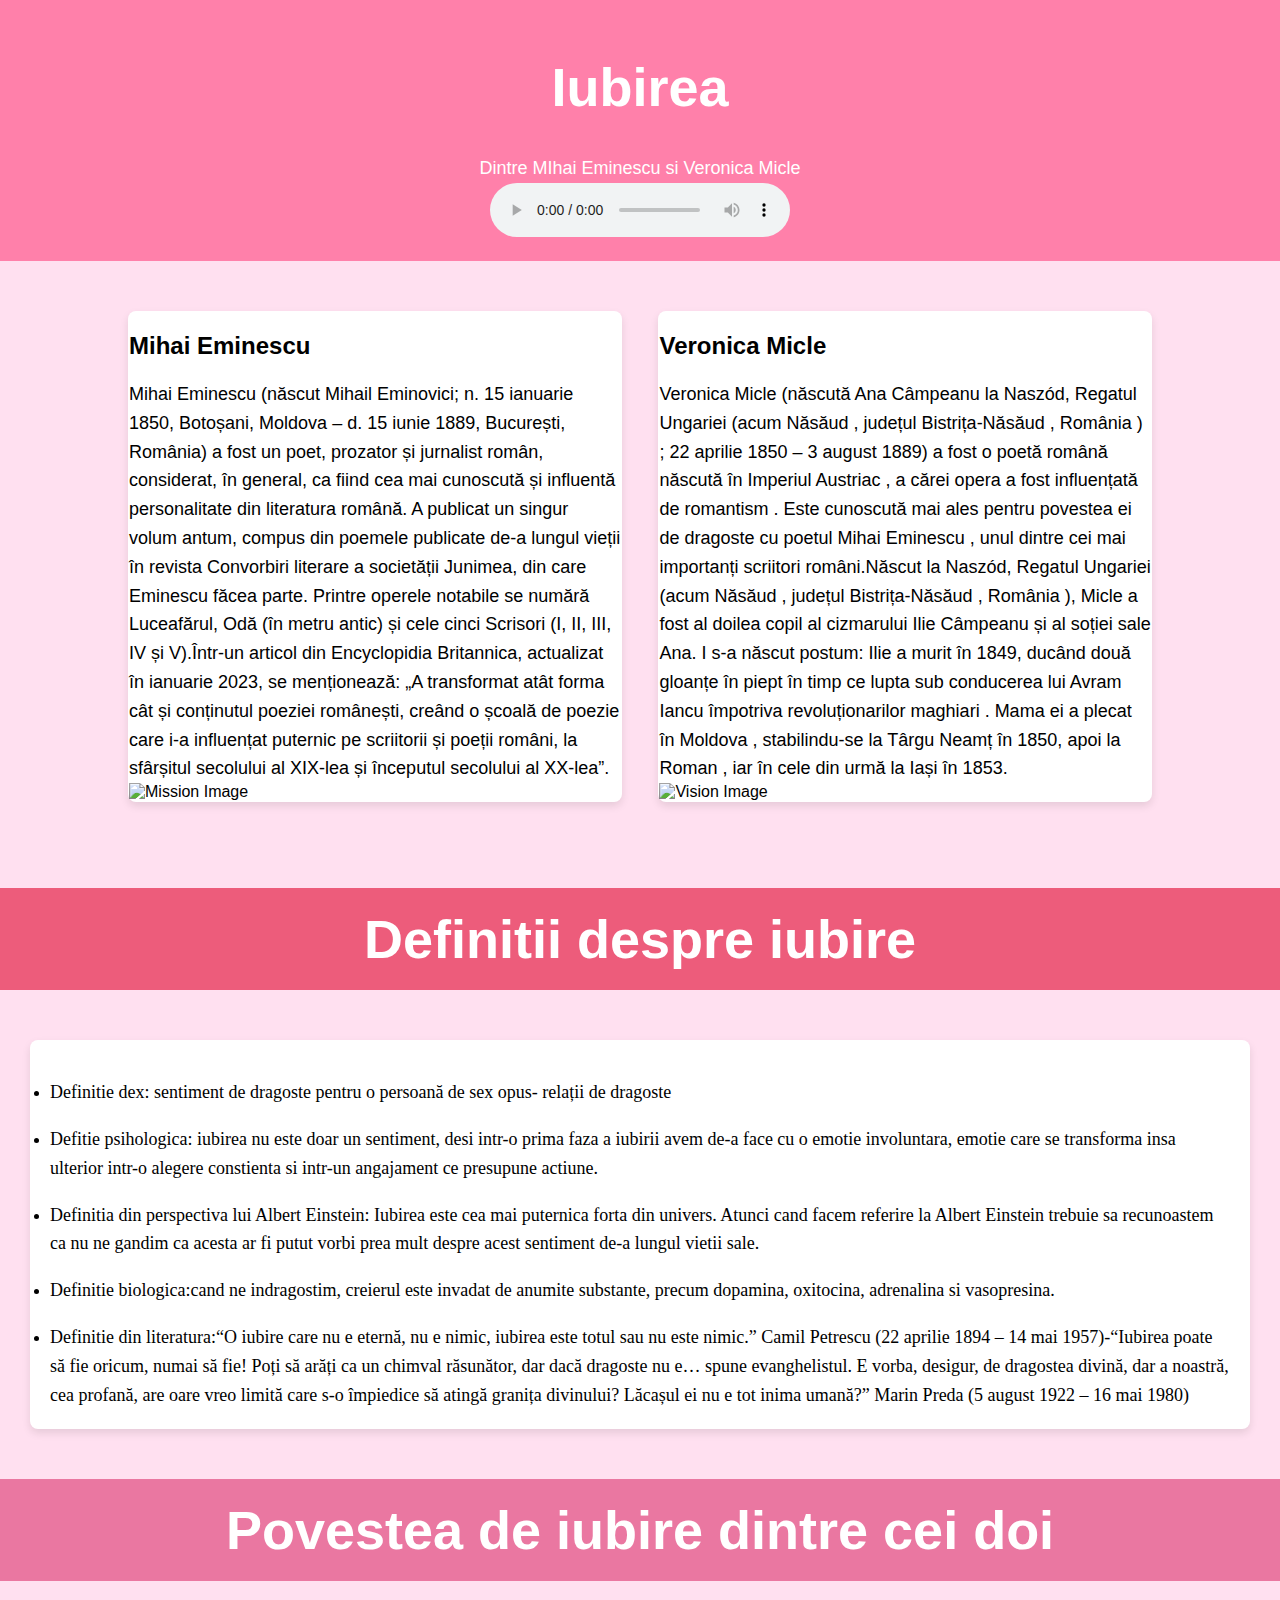
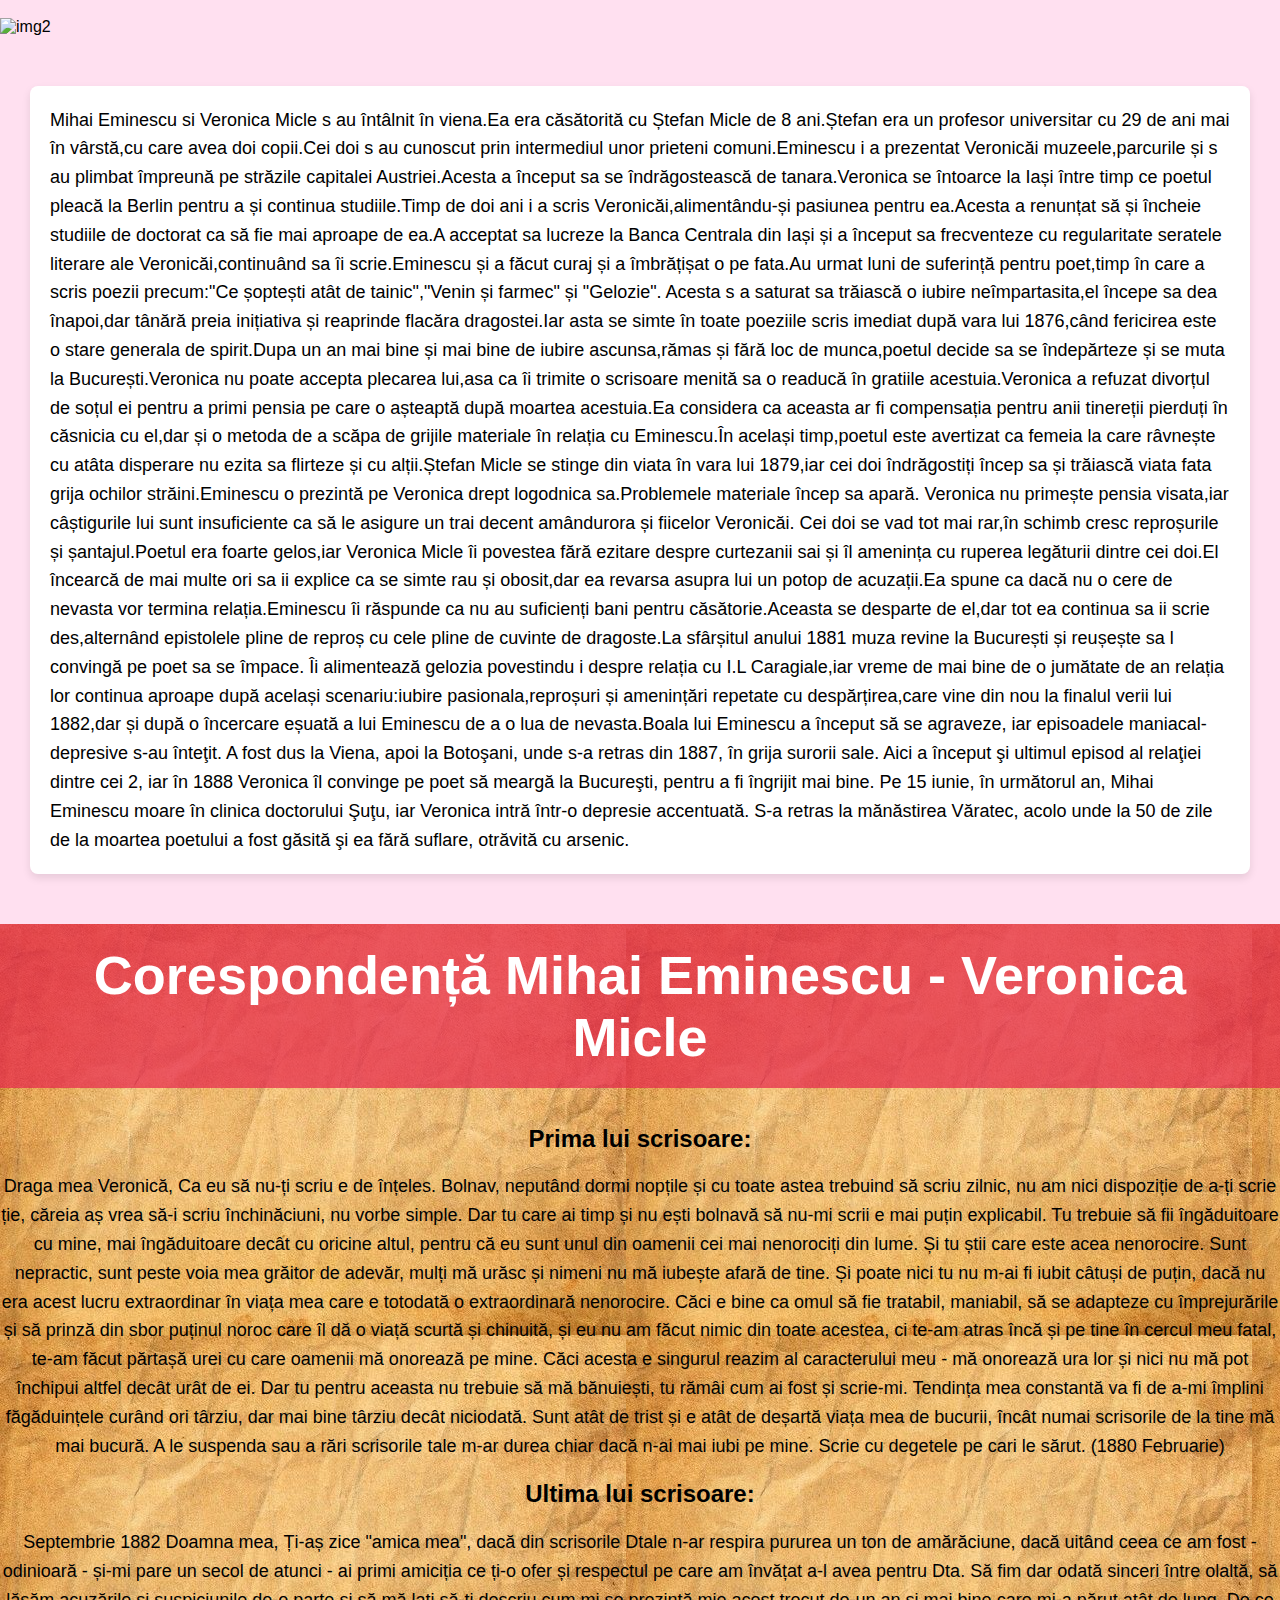
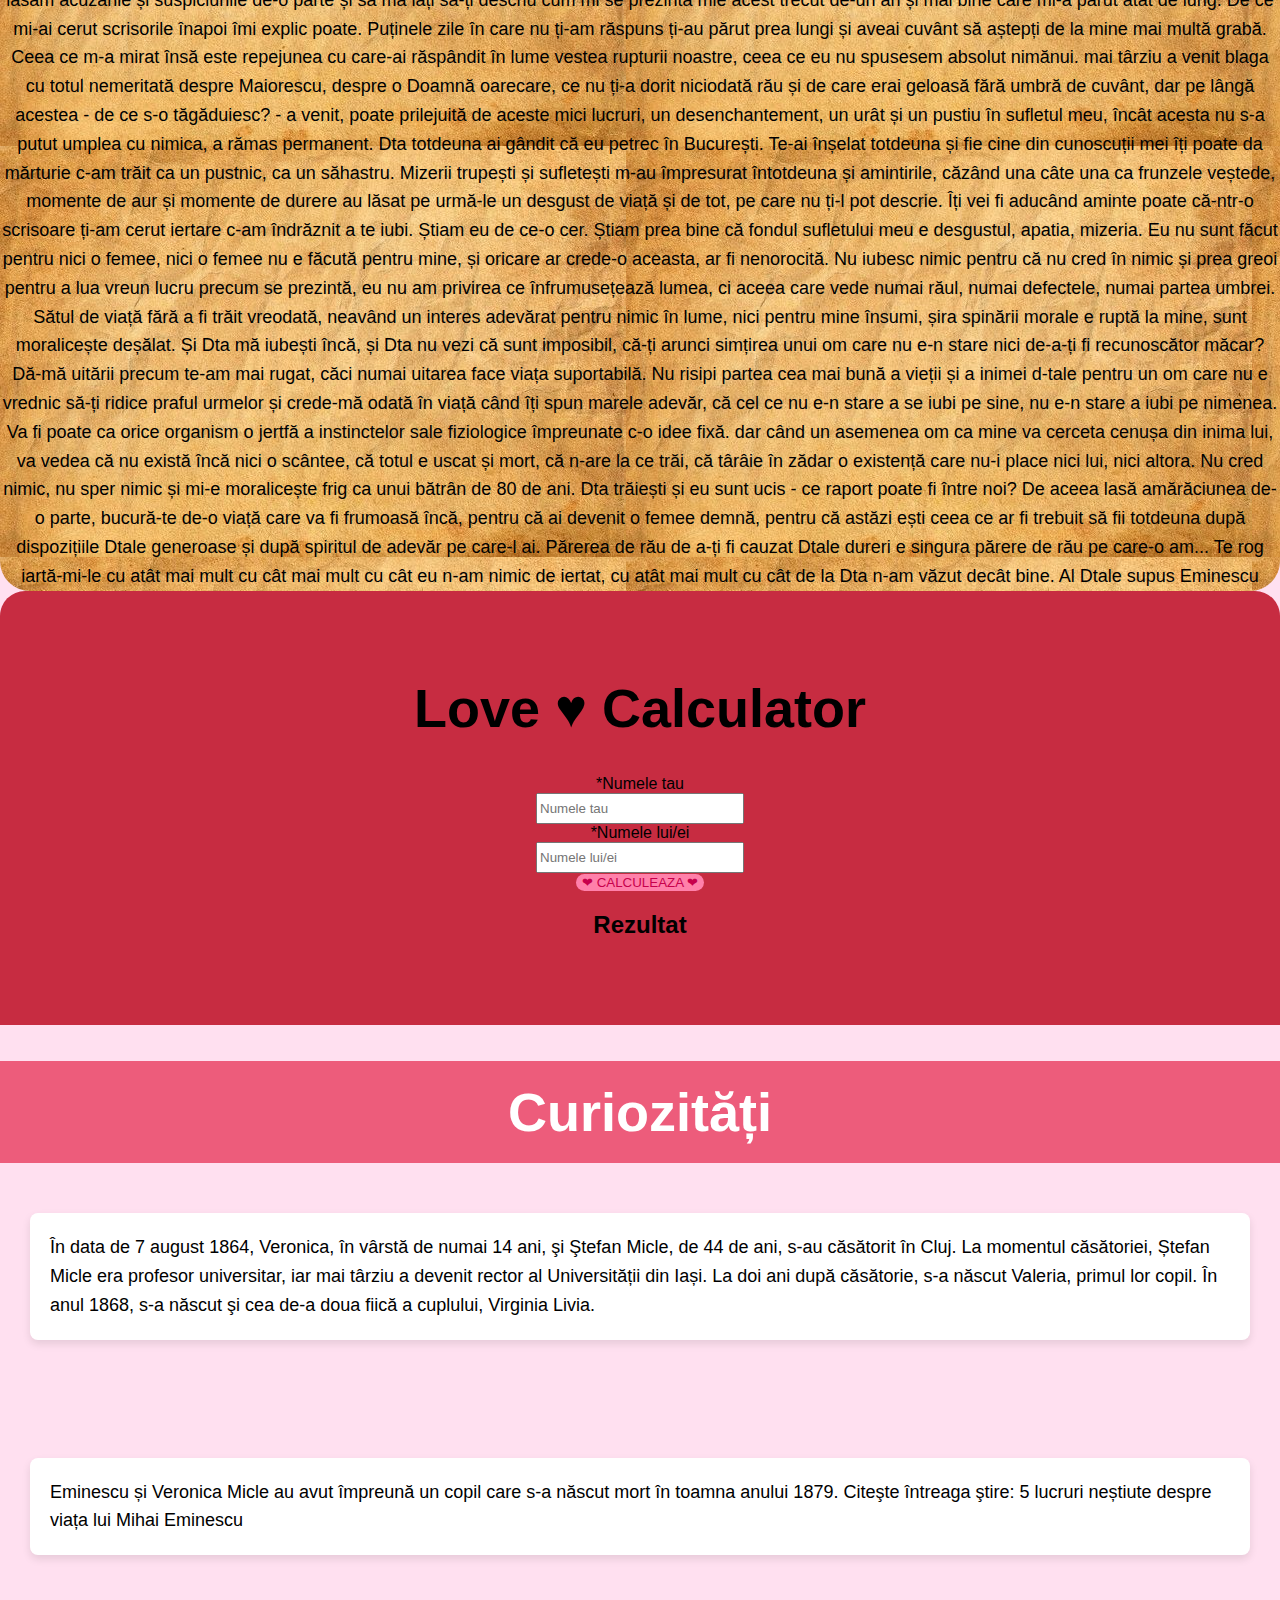
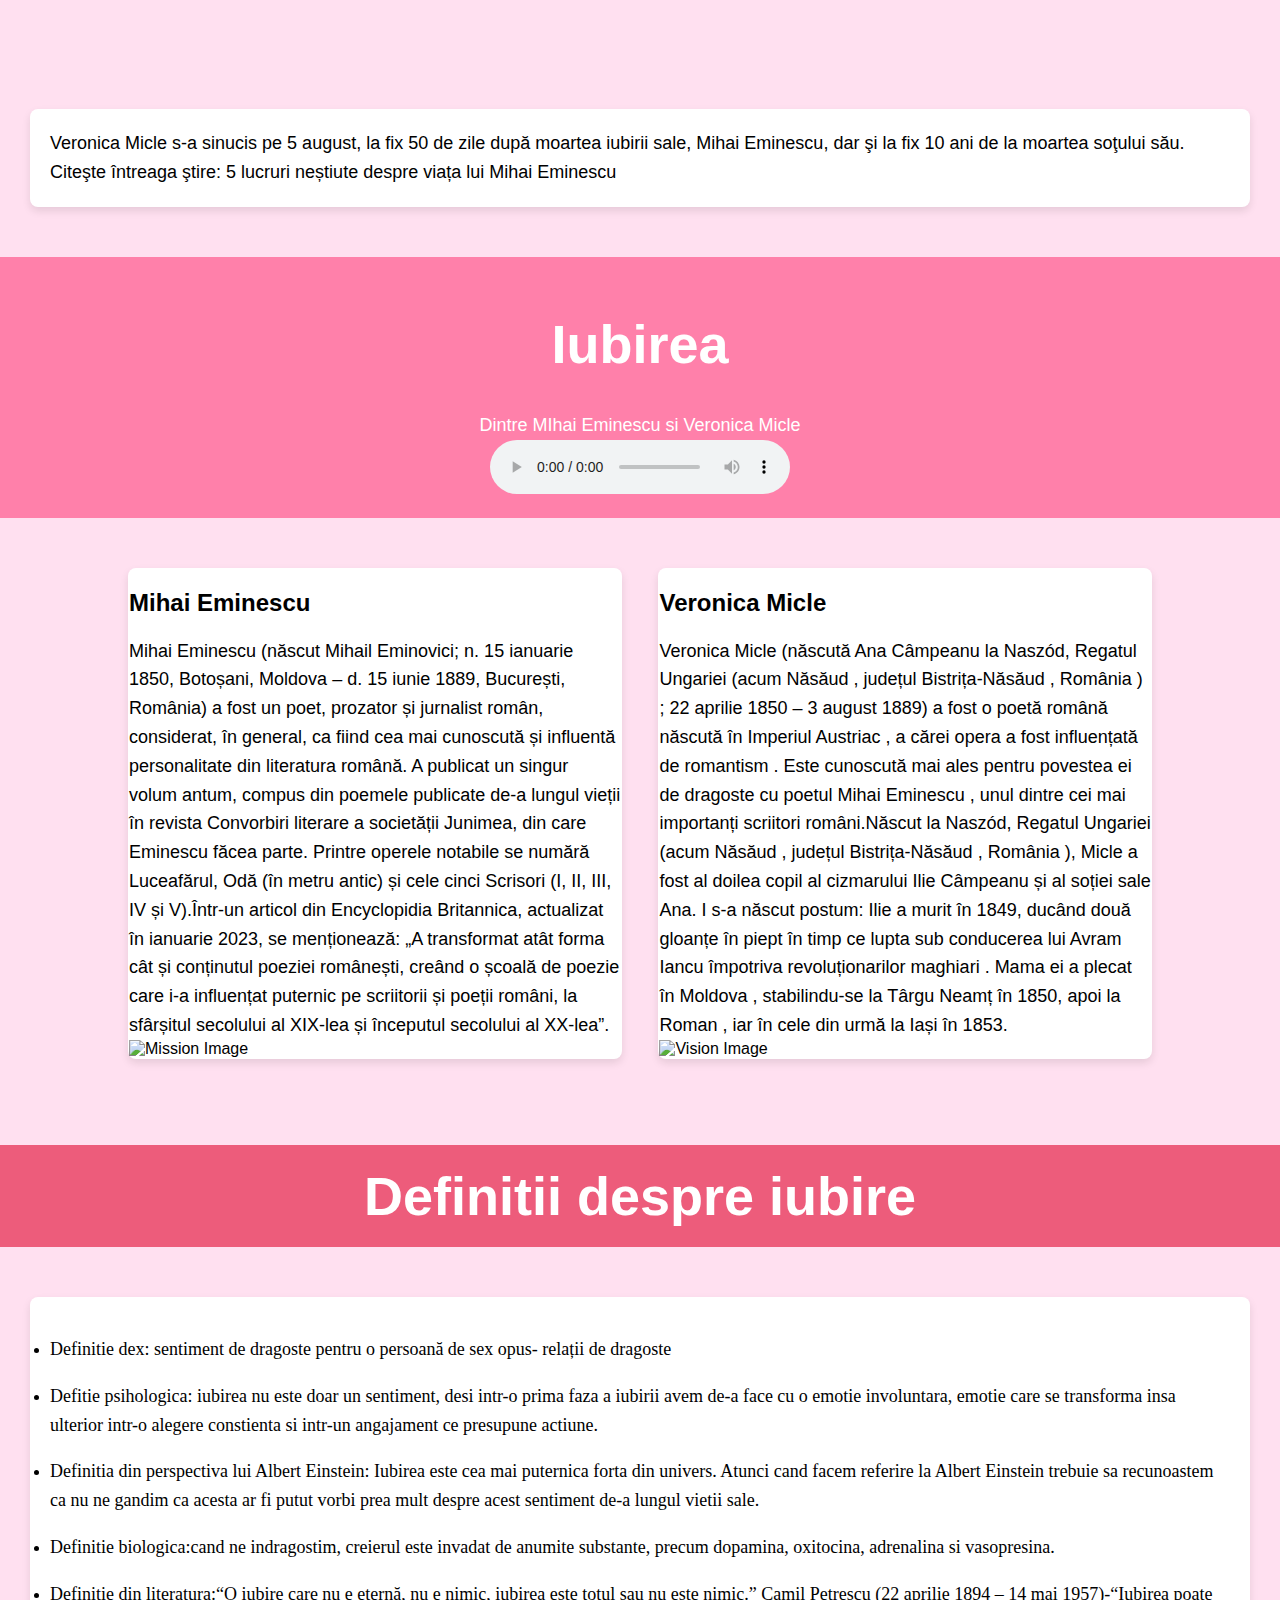
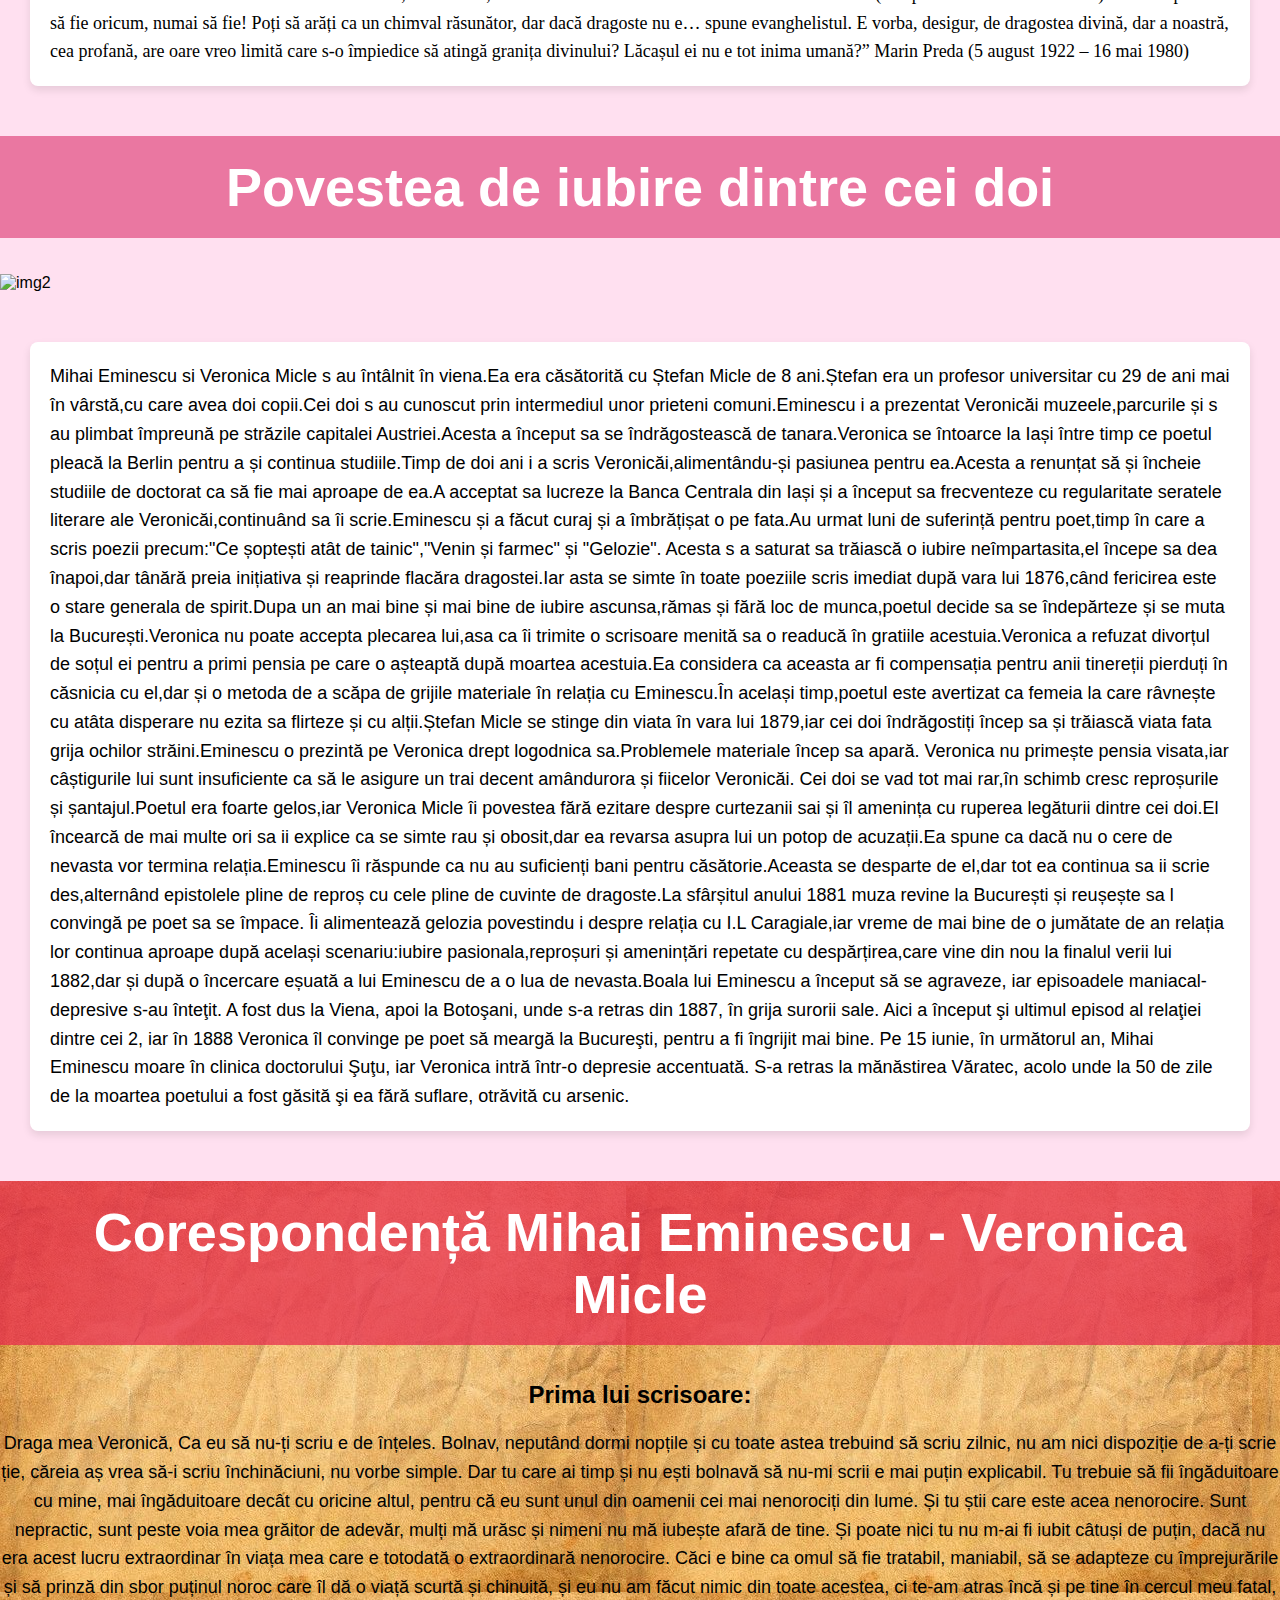
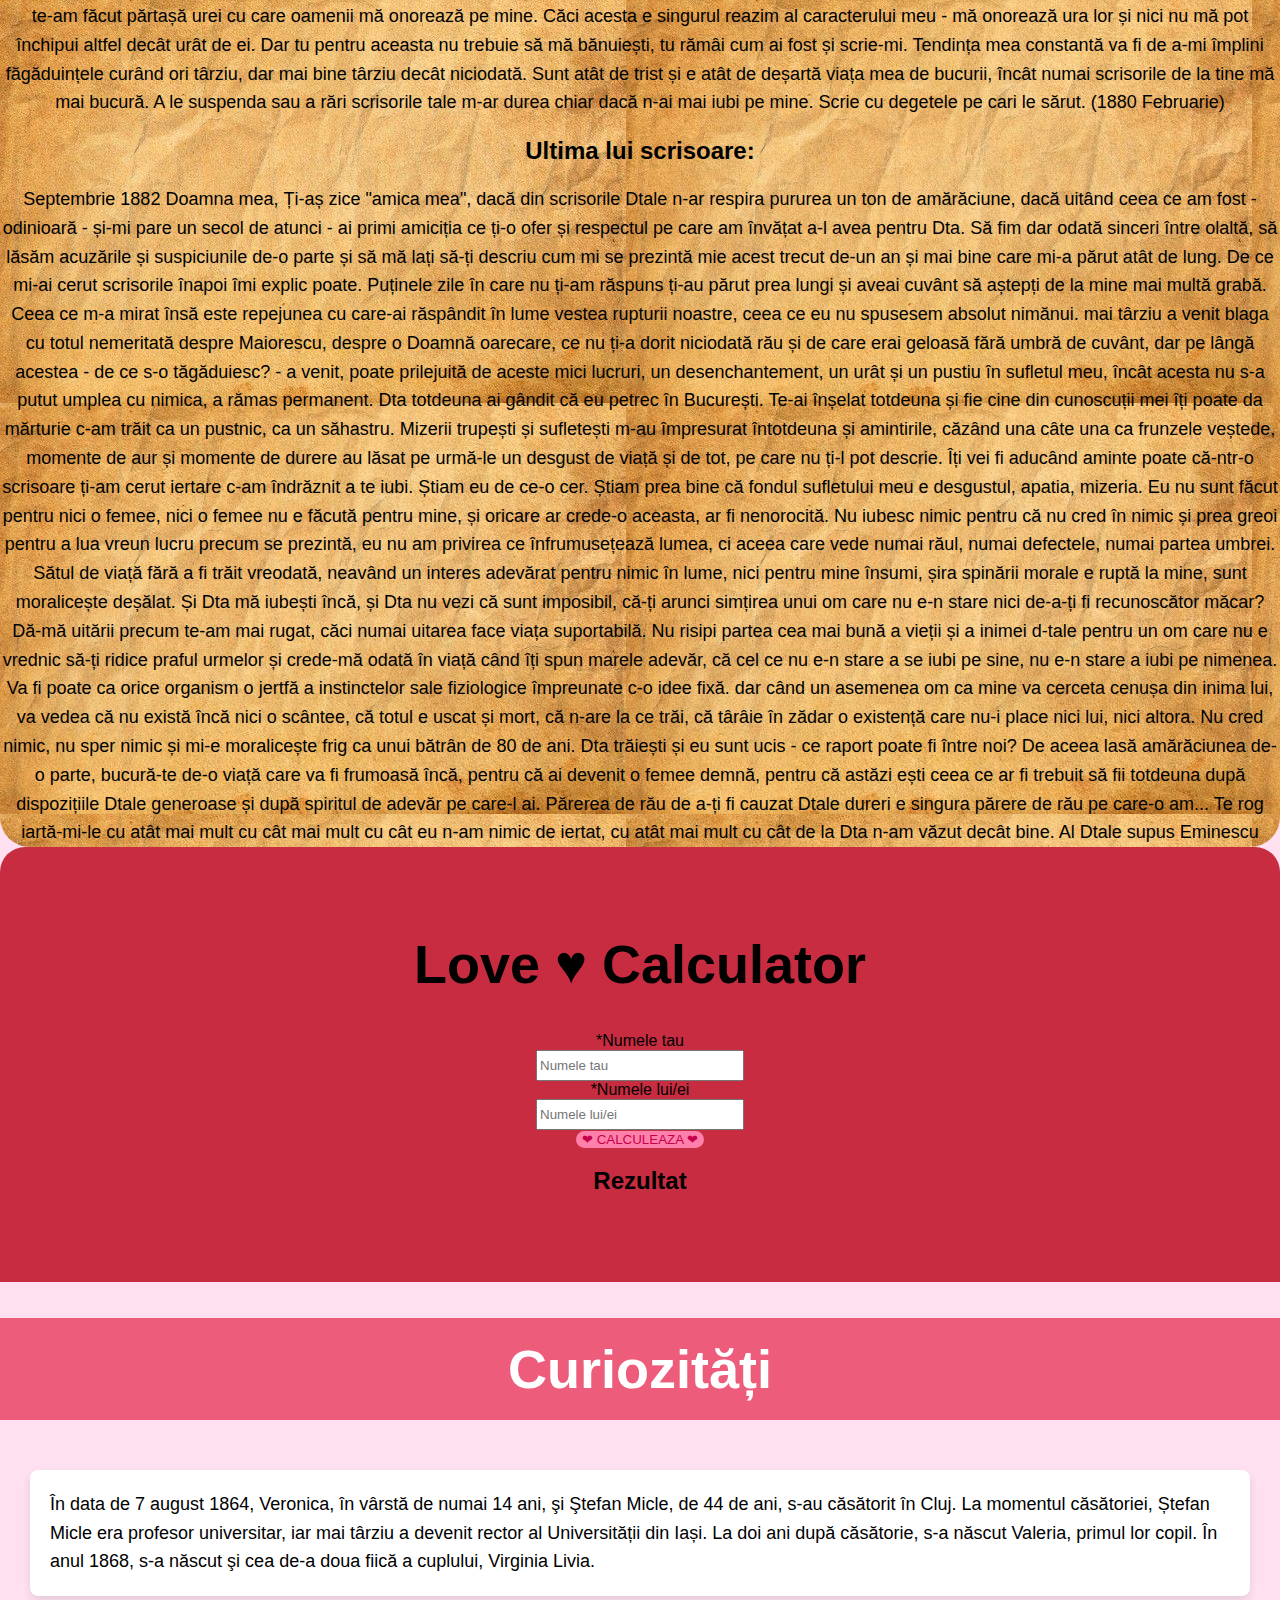
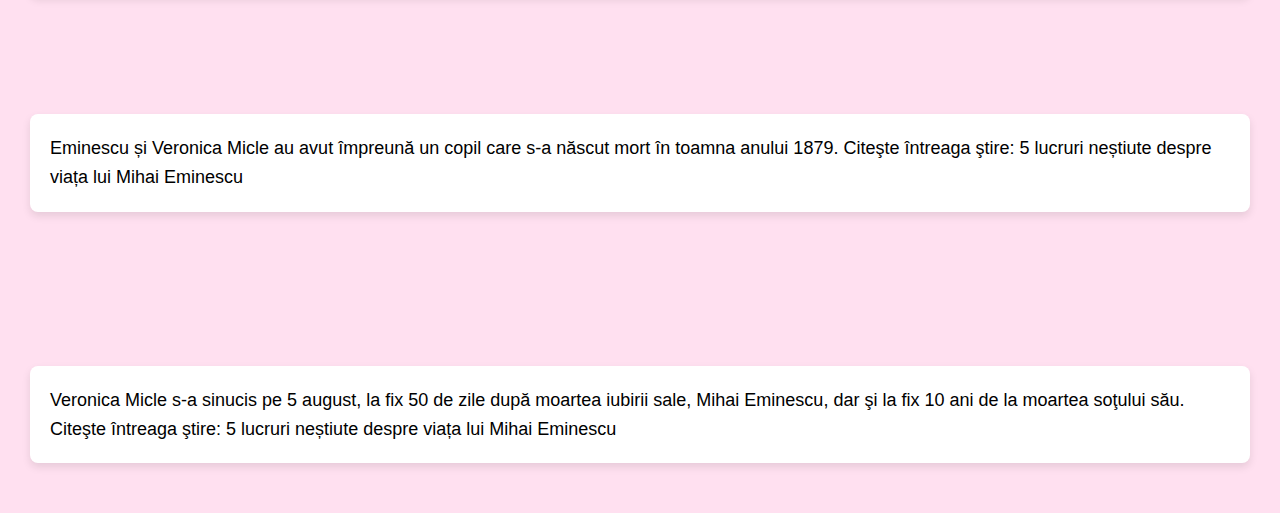
==== commit 2183ae0b: "Update index.html" ====
--- a/index.html
+++ b/index.html
@@ -1,140 +1,792 @@
-
-            
-	<!DOCTYPE html>
+<!DOCTYPE html>
 <html lang="en">
 <head>
     <meta charset="UTF-8">
     <meta name="viewport" content="width=device-width, initial-scale=1.0">
     <title>Iubirea</title>
     <style>
-        /* General Styles */
         body {
-    font-family: Arial, sans-serif;
-    margin: 0;
-    padding: 0;
-    background: linear-gradient(to bottom, #ff758c, #ff7eb3);
-    display: flex;
-    flex-direction: column;
+            font-family: Arial, sans-serif;
+            background-color:  #ffe0f0;
+            margin: 0;
+            padding: 0;
+        }
+        header {
+            background-color: #ff80aa;
+            color: #fff;
+            padding: 20px;
+            text-align: center;
+        }
+        h1 {
+            font-size: 54px;
+        }
+        p {
+            font-size: 18px;
+            line-height: 1.6;
+            margin-bottom: 0px;
+        }
+        .container {
+            margin-left: 30px;
+            margin:auto;
+            width: 80%;
+            padding: 0px;
+            display: flex;
+            flex-wrap: wrap;
+            justify-content: space-between;
+        }
+        .mission, .vision {
+            flex-basis: 48%;
+            background-color: white;
+            padding: 1px;
+            margin: 50px 0 ;
+            border-radius: 8px;
+            box-shadow: 0 4px 8px rgba(0,0,0,0.1);
+        }
+        img {
+            max-width: 100%;
+            height: auto;
+        }
+        footer {
+            background-color: #ae0606b5;
+            color: #fff;
+            padding: 10px 0;
+            text-align: center;
+            position: fixed;
+            bottom: 0;
+            width: 100%;
+        }
+        .Pov{
+            background-color: #ea77a1;
+            color: #fff;
+            padding: 20px;
+            text-align: center;
+
+        }
+        .def{
+            background-color:  hsla(348, 79%, 53%, 0.722);
+            padding: 20px;
+            color: #fff;
+            text-align: center;
+
+        }
+        .para1{
+            background-color: white;
+            padding: 20px;
+            margin: 50px 30px ;
+            border-radius: 8px;
+            box-shadow: 0 4px 8px rgba(0,0,0,0.1);
+        }
+        .li1{
+         text-decoration:none;
+         font-family: Georgia, 'Times New Roman', Times, serif;
+         background-color: white;
+            padding: 20px;
+            margin: 50px 30px ;
+            border-radius: 8px;
+            box-shadow: 0 4px 8px rgba(0,0,0,0.1);
+        }
+        .img2{
+           max-width:100%;
+           height:0 auto;
+           display:flex;
+           flex-wrap: wrap;
+           justify-content: space-between;
+           margin left: 50px;
+           position:fixed;
+        }
+        .Scrisorile{
+            background-color:  hsla(348, 79%, 53%, 0.722);
+            padding: 20px;
+            color: #fff;
+            text-align: center;
+        }
+        .calc {
+	margin-top: 50px;
+	margin-bottom: 50px;
+	padding:20px 50px;
+	border:5px solid #AB6C6C;
+	background-color: #BB9898;
+	clear: both;
+    }
+    #result {
+	color: rgb(202, 58, 58);
+  font-size: 85px;
+  text-shadow: 1px 1px 1px #646161;
+	height: 150px;
+}
+    .iv{
+    color:#646161;
+    margin:auto;
+}
+.wrapper {
+  height: 100%;
+  color: #000000;
+  padding: 50px;
+  background-color:  #c72c41;
+  text-align: center;
+  margin:auto;
+  border-radius: 25px 25px 0 0;
+  text-size-adjust: 50px;
+}
+#maincontent {
+    background-image: -webkit-linear-gradient(65deg, #c72c41 70%, #212121 30%);
+  background-color: #c7004c;
+  color: #ee4266;
+  font-family: 'Lobster', cursive;
+}
+#button{
+    width: auto;
+    height: auto;
+    color: #c7004c;
+    border-radius: 20px;
+    background-color: #ff80aa;
+    border:#BB9898;
+   
+}
+#yourname, #theirname
+{
+    width:200px;
+    height:25px
+}  
+#scrisor{
+    text-align: center;
+}
+#pr, #ult{
+    text-align: center;
+}
+.scrisoriles{
+    background-image: image-set('Papirus.jpg');
+    border-radius: 0 0 30px 30px;
+}
+.redirectButton{
     align-items: center;
-    text-align: center;
-}
-
-h1 {
-    font-size: 2.5em;
-    color: #ffffff;
-    margin: 20px 0;
-}
-
-h2 {
-    font-size: 1.2em;
-    color: #ffffff;
-    margin-bottom: 30px;
-}
-
-.navbar {
-    display: flex;
-    flex-wrap: wrap;
-    justify-content: center;
-    gap: 10px;
-    padding: 10px;
-}
-
-.navbar button {
-    background-color: #ff758c;
-    color: #ffffff;
-    border: none;
-    padding: 10px 20px;
-    font-size: 1em;
-    border-radius: 8px;
-    cursor: pointer;
-}
-
-.navbar button:hover {
-    background-color: #ff4f72;
-}
-
-footer {
-    background-color: #8b0000;
-    color: #ffffff;
-    padding: 10px 0;
-    width: 100%;
-    font-size: 0.9em;
-}
-
-/* Mobile adjustments */
-@media (max-width: 600px) {
-    h1 {
-        font-size: 2em;
-    }
-    
-    h2 {
-        font-size: 1em;
-    }
-    
-    .navbar button {
-        font-size: 0.9em;
-        padding: 8px 15px;
-    }
-    
-    footer {
-        font-size: 0.8em;
-    }
-}
-            
-            
-            
+}
+.ec{
+background-color:pink;
+ padding: 20px;
+ color: #fff;
+text-align: center;
+}
+.curio{
+	background-color:  hsla(348, 79%, 53%, 0.722);
+            padding: 20px;
+            color: #fff;
+            text-align: center;
+}
+.para2{
+	background-color: white;
+            padding: 20px;
+            margin: 50px 30px ;
+            border-radius: 8px;
+            box-shadow: 0 4px 8px rgba(0,0,0,0.1);
+}
+.para3{
+	background-color: white;
+            padding: 20px;
+            margin: 50px 30px ;
+            border-radius: 8px;
+            box-shadow: 0 4px 8px rgba(0,0,0,0.1);
+}
+.para4{
+	background-color: white;
+            padding: 20px;
+            margin: 50px 30px ;
+            border-radius: 8px;
+            box-shadow: 0 4px 8px rgba(0,0,0,0.1);
+}
     </style>
 </head>
 <body>
-    <!-- Landing Page -->
-    <div class="landing">
-        <header>
-            <h1>Iubirea</h1>
-            <p>Exploring the love between Mihai Eminescu and Veronica Micle</p>
-        </header>
-        <div class="container">
-            <button class="button" onclick="redirect('eminescu')">Mihai Eminescu</button>
-            <button class="button" onclick="redirect('micle')">Veronica Micle</button>
-            <button class="button" onclick="redirect('definitii')">Definitii despre Iubire</button>
-            <button class="button" onclick="redirect('poveste')">Povestea de Iubire</button>
+    <header>
+        <h1>Iubirea</h1>
+        <p>Dintre MIhai Eminescu si Veronica Micle</p>
+ <audio controls   src="Wicked Game - Single Edit - Official Music Video.mp3"></audio>
+    </script>
+    </header>
+    <div class="container">
+        <div class="mission">
+            <h2>Mihai Eminescu</h2>
+            <p>Mihai Eminescu (născut Mihail Eminovici; n. 15 ianuarie 1850, Botoșani, Moldova – d. 15 iunie 1889, București, România) a fost un poet, prozator și jurnalist român, considerat, în general, ca fiind cea mai cunoscută și influentă personalitate din literatura română. A publicat un singur volum antum, compus din poemele publicate de-a lungul vieții în revista Convorbiri literare a societății Junimea, din care Eminescu făcea parte. Printre operele notabile se numără Luceafărul, Odă (în metru antic) și cele cinci Scrisori (I, II, III, IV și V).Într-un articol din Encyclopidia Britannica, actualizat în ianuarie 2023, se menționează: „A transformat atât forma cât și conținutul poeziei românești, creând o școală de poezie care i-a influențat puternic pe scriitorii și poeții români, la sfârșitul secolului al XIX-lea și începutul secolului al XX-lea”.</p>
+            <img src="https://upload.wikimedia.org/wikipedia/commons/d/dc/Eminescu.jpg" alt="Mission Image">
         </div>
-    </div>
-    
-    <!-- Content Sections -->
-    <div id="eminescu" class="section" style="display:none;">
-        <h2>Mihai Eminescu</h2>
-        <p>Details about Mihai Eminescu...</p>
-        <img src="https://upload.wikimedia.org/wikipedia/commons/d/dc/Eminescu.jpg" alt="Mihai Eminescu">
-    </div>
-    <div id="micle" class="section" style="display:none;">
-        <h2>Veronica Micle</h2>
-        <p>Details about Veronica Micle...</p>
-        <img src="https://upload.wikimedia.org/wikipedia/commons/thumb/a/a9/Nestor_Heck_-_Veronica_Micle_2.jpg/330px-Nestor_Heck_-_Veronica_Micle_2.jpg" alt="Veronica Micle">
-    </div>
-    <div id="definitii" class="section" style="display:none;">
-        <h2>Definitii despre Iubire</h2>
-        <ul>
-            <li>Definitie dex: sentiment de dragoste pentru o persoană...</li>
-            <li>Definitie psihologica: iubirea nu este doar un sentiment...</li>
-        </ul>
-    </div>
-    <div id="poveste" class="section" style="display:none;">
-        <h2>Povestea de iubire dintre cei doi</h2>
-        <p>Story of the love between Mihai Eminescu and Veronica Micle...</p>
-    </div>
-    
-    <!-- Footer -->
-    <footer>
-        <p>© 2024 Iubirea by Mihai Eminescu and Veronica Micle</p>
-    </footer>
-
-    <script>
-        function redirect(sectionId) {
-            // Hide all sections
-            document.querySelectorAll('.section').forEach(section => section.style.display = 'none');
-            // Show the selected section
-            document.getElementById(sectionId).style.display = 'block';
-        }
+        <div class="vision">
+            <h2>Veronica Micle</h2>
+            <p>Veronica Micle (născută Ana Câmpeanu la Naszód, Regatul Ungariei (acum Năsăud , județul Bistrița-Năsăud , România ) ; 22 aprilie 1850 – 3 august 1889) a fost o poetă română născută în Imperiul Austriac , a cărei opera a fost influențată de romantism . Este cunoscută mai ales pentru povestea ei de dragoste cu poetul Mihai Eminescu , unul dintre cei mai importanți scriitori români.Născut la Naszód, Regatul Ungariei (acum Năsăud , județul Bistrița-Năsăud , România ), Micle a fost al doilea copil al cizmarului Ilie Câmpeanu și al soției sale Ana. I s-a născut postum: Ilie a murit în 1849, ducând două gloanțe în piept în timp ce lupta sub conducerea lui Avram Iancu împotriva revoluționarilor maghiari . Mama ei a plecat în Moldova , stabilindu-se la Târgu Neamț în 1850, apoi la Roman , iar în cele din urmă la Iași în 1853.</p>
+            <img src="https://upload.wikimedia.org/wikipedia/commons/thumb/a/a9/Nestor_Heck_-_Veronica_Micle_2.jpg/330px-Nestor_Heck_-_Veronica_Micle_2.jpg" alt="Vision Image">
+        </div>
+    </div>
+    <div>
+        <h1 class="def"> Definitii despre iubire</h1>
+        <Ul class="li1">
+            <li>
+            <p>
+             Definitie dex: sentiment de dragoste pentru o persoană de sex opus- relații de dragoste
+            </p>
+           </li>
+           <li>
+            <p>
+             Defitie psihologica: iubirea nu este doar un sentiment, desi intr-o prima faza a iubirii avem de-a face cu o emotie involuntara, emotie care se transforma insa ulterior intr-o alegere constienta si intr-un angajament ce presupune actiune.
+            </p>
+           </li>
+           <li>
+            <p>
+            Definitia din perspectiva lui Albert Einstein: Iubirea este cea mai puternica forta din univers. Atunci cand facem referire la Albert Einstein trebuie sa recunoastem ca nu ne gandim ca acesta ar fi putut vorbi prea mult despre acest sentiment de-a lungul vietii sale.
+            </p>
+           </li>
+           <li>
+            <p>
+            Definitie biologica:cand ne indragostim, creierul este invadat de anumite substante, precum dopamina, oxitocina, adrenalina si vasopresina.
+            </p>
+           </li>
+           <li>
+            <p>
+                Definitie din literatura:“O iubire care nu e eternă, nu e nimic, iubirea este totul sau nu este nimic.” Camil Petrescu (22 aprilie 1894 – 14 mai 1957)-“Iubirea poate să fie oricum, numai să fie! Poți să arăți ca un chimval răsunător, dar dacă dragoste nu e… spune evanghelistul. E vorba, desigur, de dragostea divină, dar a noastră, cea profană, are oare vreo limită care s-o împiedice să atingă granița divinului? Lăcașul ei nu e tot inima umană?” Marin Preda (5 august 1922 – 16 mai 1980)
+            </p>
+           </li>
+        </Ul>
+    </div>
+    <div>
+        <h1 class="Pov">Povestea de iubire dintre cei doi</h1>
+        <div>
+            <img src="https://cdn.adh.reperio.news/image-3/331486d4-eff9-4ca9-894d-458907a8648b/index.jpeg?p=a%3D1%26co%3D1.05%26w%3D700%26h%3D750%26r%3Dcontain%26f%3Dwebp" alt="img2">
+            <p class="para1">
+                Mihai Eminescu si Veronica Micle s au întâlnit în viena.Ea era căsătorită cu Ștefan Micle de 8 ani.Ștefan era un profesor universitar cu 29 de ani mai în vârstă,cu care avea doi copii.Cei doi s au cunoscut prin intermediul unor prieteni comuni.Eminescu i a prezentat Veronicăi muzeele,parcurile și s au plimbat împreună pe străzile capitalei Austriei.Acesta a început sa se îndrăgostească de tanara.Veronica se întoarce la Iași între timp ce poetul pleacă la Berlin pentru a și continua studiile.Timp de doi ani i a scris Veronicăi,alimentându-și pasiunea pentru ea.Acesta a renunțat să și încheie studiile de doctorat ca să fie mai aproape de ea.A acceptat sa lucreze la Banca Centrala din Iași și a început sa frecventeze cu regularitate seratele literare ale Veronicăi,continuând sa îi scrie.Eminescu și a făcut curaj și a îmbrățișat o pe fata.Au urmat luni de suferință pentru poet,timp în care a scris poezii precum:"Ce șoptești atât de tainic","Venin și farmec" și "Gelozie".
+
+                Acesta s a saturat sa trăiască o iubire neîmpartasita,el începe sa dea înapoi,dar tânără preia inițiativa și reaprinde flacăra dragostei.Iar asta se simte în toate poeziile scris imediat după vara lui 1876,când fericirea este o stare generala de spirit.Dupa un an mai bine și mai bine de iubire ascunsa,rămas și fără loc de munca,poetul decide sa se îndepărteze și se muta la București.Veronica nu poate accepta plecarea lui,asa ca îi trimite o scrisoare menită sa o readucă în gratiile acestuia.Veronica a refuzat divorțul de soțul ei pentru a primi pensia pe care o așteaptă după moartea acestuia.Ea considera ca aceasta ar fi compensația pentru anii tinereții pierduți în căsnicia cu el,dar și o metoda de a scăpa de grijile materiale în relația cu Eminescu.În același timp,poetul este avertizat ca femeia la care râvnește cu atâta disperare nu ezita sa flirteze și cu alții.Ștefan Micle se stinge din viata în vara lui 1879,iar cei doi îndrăgostiți încep sa și trăiască viata fata grija ochilor străini.Eminescu o prezintă pe Veronica drept logodnica sa.Problemele materiale încep sa apară. Veronica nu primește pensia visata,iar câștigurile lui sunt insuficiente ca să le asigure un trai decent amândurora și fiicelor Veronicăi. Cei doi se vad tot mai rar,în schimb cresc reproșurile și șantajul.Poetul era foarte gelos,iar Veronica Micle îi povestea fără ezitare despre curtezanii sai și îl amenința cu ruperea legăturii dintre cei doi.El încearcă de mai multe ori sa ii explice ca se simte rau și obosit,dar ea revarsa asupra lui un potop de acuzații.Ea spune ca dacă nu o cere de nevasta vor termina relația.Eminescu îi răspunde ca nu au suficienți bani pentru căsătorie.Aceasta se desparte de el,dar tot ea continua sa ii scrie des,alternând epistolele pline de reproș cu cele pline de cuvinte de dragoste.La sfârșitul anului 1881 muza revine la București și reușește sa l convingă pe poet sa se împace. Îi alimentează gelozia povestindu i despre relația cu I.L Caragiale,iar vreme de mai bine de o jumătate de an relația lor continua aproape după același scenariu:iubire pasionala,reproșuri și amenințări repetate cu despărțirea,care vine din nou la finalul verii lui 1882,dar și după o încercare eșuată a lui Eminescu  de a o lua de nevasta.Boala lui Eminescu a început să se agraveze, iar episoadele maniacal-depresive s-au înteţit. A fost dus la Viena, apoi la Botoşani, unde s-a retras din 1887, în grija surorii sale. Aici a început şi ultimul episod al relaţiei dintre cei 2, iar în 1888 Veronica îl convinge pe poet să meargă la Bucureşti, pentru a fi îngrijit mai bine. Pe 15 iunie, în următorul an, Mihai Eminescu moare în clinica doctorului Şuţu, iar Veronica intră într-o depresie accentuată. S-a retras la mănăstirea Văratec, acolo unde la 50 de zile de la moartea poetului a fost găsită şi ea fără suflare, otrăvită cu arsenic.
+            </p>
+            </div>
+    </div>
+    <div class="scrisoriles">
+        <h1 class="Scrisorile">Corespondență Mihai Eminescu - Veronica Micle</h1>
+        <h2 id="pr">
+            Prima lui scrisoare:
+        </h2>
+        <p id="scrisor">
+            
+   Draga mea Veronică,
+
+   Ca eu să nu-ți scriu e de înțeles. Bolnav, neputând dormi nopțile și cu toate astea trebuind să scriu zilnic, nu am nici dispoziție de a-ți scrie ție, căreia aș vrea să-i scriu închinăciuni, nu vorbe simple.
+
+   Dar tu care ai timp și nu ești bolnavă să nu-mi scrii e mai puțin explicabil. Tu trebuie să fii îngăduitoare cu mine, mai îngăduitoare decât cu oricine altul, pentru că eu sunt unul din oamenii cei mai nenorociți din lume.
+
+   Și tu știi care este acea nenorocire. Sunt nepractic, sunt peste voia mea grăitor de adevăr, mulți mă urăsc și nimeni nu mă iubește afară de tine. Și poate nici tu nu m-ai fi iubit câtuși de puțin, dacă nu era acest lucru extraordinar în viața mea care e totodată o extraordinară nenorocire. Căci e bine ca omul să fie tratabil, maniabil, să se adapteze cu împrejurările și să prinză din sbor puținul noroc care îl dă o viață scurtă și chinuită, și eu nu am făcut nimic din toate acestea, ci te-am atras încă și pe tine în cercul meu fatal, te-am făcut părtașă urei cu care oamenii mă onorează pe mine. Căci acesta e singurul reazim al caracterului meu - mă onorează ura lor și nici nu mă pot închipui altfel decât urât de ei.
+
+   Dar tu pentru aceasta nu trebuie să mă bănuiești, tu rămâi cum ai fost și scrie-mi. Tendința mea constantă va fi de a-mi împlini făgăduințele curând ori târziu, dar mai bine târziu decât niciodată.
+
+   Sunt atât de trist și e atât de deșartă viața mea de bucurii, încât numai scrisorile de la tine mă mai bucură. A le suspenda sau a rări scrisorile tale m-ar durea chiar dacă n-ai mai iubi pe mine.
+
+         
+
+            
+
+Scrie cu degetele pe cari le sărut.
+
+(1880 Februarie)
+        </p>
+        <h2 id="ult">
+            Ultima lui scrisoare:
+        </h2>
+        <p id="scrisor">
+            Septembrie 1882
+
+            Doamna mea,
+   
+      Ți-aș zice "amica mea", dacă din scrisorile Dtale n-ar respira pururea un ton de amărăciune, dacă uitând ceea ce am fost - odinioară - și-mi pare un secol de atunci - ai primi amiciția ce ți-o ofer și respectul pe care am învățat a-l avea pentru Dta.
+   
+      Să fim dar odată sinceri între olaltă, să lăsăm acuzările și suspiciunile de-o parte și să mă lați să-ți descriu cum mi se prezintă mie acest trecut de-un an și mai bine care mi-a părut atât de lung. De ce mi-ai cerut scrisorile înapoi îmi explic poate. Puținele zile în care nu ți-am răspuns ți-au părut prea lungi și aveai cuvânt să aștepți de la mine mai multă grabă. Ceea ce m-a mirat însă este repejunea cu care-ai răspândit în lume vestea rupturii noastre, ceea ce eu nu spusesem absolut nimănui. mai târziu a venit blaga cu totul nemeritată despre Maiorescu, despre o Doamnă oarecare, ce nu ți-a dorit niciodată rău și de care erai geloasă fără umbră de cuvânt, dar pe lângă acestea - de ce s-o tăgăduiesc? - a venit, poate prilejuită de aceste mici lucruri, un desenchantement, un urât și un pustiu în sufletul meu, încât acesta nu s-a putut umplea cu nimica, a rămas permanent.
+   
+      Dta totdeuna ai gândit că eu petrec în București. Te-ai înșelat totdeuna și fie cine din cunoscuții mei îți poate da mărturie c-am trăit ca un pustnic, ca un săhastru. Mizerii trupești și sufletești m-au împresurat întotdeuna și amintirile, căzând una câte una ca frunzele veștede, momente de aur și momente de durere au lăsat pe urmă-le un desgust de viață și de tot, pe care nu ți-l pot descrie. Îți vei fi aducând aminte poate că-ntr-o scrisoare ți-am cerut iertare c-am îndrăznit a te iubi. Știam eu de ce-o cer. Știam prea bine că fondul sufletului meu e desgustul, apatia, mizeria. Eu nu sunt făcut pentru nici o femee, nici o femee nu e făcută pentru mine, și oricare ar crede-o aceasta, ar fi nenorocită. Nu iubesc nimic pentru că nu cred în nimic și prea greoi pentru a lua vreun lucru precum se prezintă, eu nu am privirea ce înfrumusețează lumea, ci aceea care vede numai răul, numai defectele, numai partea umbrei. Sătul de viață fără a fi trăit vreodată, neavând un interes adevărat pentru nimic în lume, nici pentru mine însumi, șira spinării morale e ruptă la mine, sunt moralicește deșălat. Și Dta mă iubești încă, și Dta nu vezi că sunt imposibil, că-ți arunci simțirea unui om care nu e-n stare nici de-a-ți fi recunoscător măcar?
+   
+      Dă-mă uitării precum te-am mai rugat, căci numai uitarea face viața suportabilă.
+   
+      Nu risipi partea cea mai bună a vieții și a inimei d-tale pentru un om care nu e vrednic să-ți ridice praful urmelor și crede-mă odată în viață când îți spun marele adevăr, că cel ce nu e-n stare a se iubi pe sine, nu e-n stare a iubi pe nimenea. Va fi poate ca orice organism o jertfă a instinctelor sale fiziologice împreunate c-o idee fixă. dar când un asemenea om ca mine va cerceta cenușa din inima lui, va vedea că nu există încă nici o scântee, că totul e uscat și mort, că n-are la ce trăi, că târâie în zădar o existență care nu-i place nici lui, nici altora. Nu cred nimic, nu sper nimic și mi-e moralicește frig ca unui bătrân de 80 de ani. Dta trăiești și eu sunt ucis - ce raport poate fi între noi?
+   
+      De aceea lasă amărăciunea de-o parte, bucură-te de-o viață care va fi frumoasă încă, pentru că ai devenit o femee demnă, pentru că astăzi ești ceea ce ar fi trebuit să fii totdeuna după dispozițiile Dtale generoase și după spiritul de adevăr pe care-l ai. Părerea de rău de a-ți fi cauzat Dtale dureri e singura părere de rău pe care-o am... Te rog iartă-mi-le cu atât mai mult cu cât mai mult cu cât eu n-am nimic de iertat, cu atât mai mult cu cât de la Dta n-am văzut decât bine.
+   
+                  Al Dtale
+   
+                  supus
+   
+                  Eminescu
+             </p>
+    </div>
+    <div>
+        <div id="calculator">
+            <meta charset="UTF-8" />
+            <meta name="viewport" content="width=device-width, initial-scale=1.0" />
+            <div class="wrapper">
+              <div class="heading">
+                <h1>Love ♥ Calculator</h1>
+              </div>
+              <div class="maincontent">
+                <div>
+                  <label for="yourname">*Numele tau</label><br />
+                  <input
+                    type="text"
+                    id="yourname"
+                    placeholder="Numele tau"
+                    spellcheck="false"
+                    maxlength="30"
+                    required
+                  />
+                </div>
+                <div>
+                  <label for="theirname">*Numele lui/ei</label><br />
+                  <input
+                    type="text"
+                    id="theirname"
+                    placeholder="Numele lui/ei"
+                    spellcheck="false"
+                    maxlength="30"
+                    required
+                  />
+                </div>
+              </div>
+              <button type="submit" id="button">❤ CALCULEAZA ❤</button>
+        
+              <div class="result">
+                <h2>Rezultat</h2>
+                <div class="divider"></div>
+                <p id="yourlovescoreis"></p>
+                <h1 id="score"></h1>
+                <p id="loveinfo"></p>
+                <p
+                  id="reload"
+                  style="
+                    cursor: pointer;
+                    display: none;
+                    margin-top: 30px;
+                    font-weight: 700;
+                  "
+                  onClick="window.location.reload();"
+                >
+                  ↺ Re Calculeaza
+                </p>
+              </div>
+            </div>
+            </div>
+            <script type="text/javascript"></script>
+            <script src="app.js"></script>
+        </div>
+    </div>
+	<div>
+		<h1 class="curio">
+			Curiozități 
+		</h1>
+		<p class="para2">
+			În data de 7 august 1864, Veronica, în vârstă de numai 14 ani, şi Ştefan Micle, de 44 de ani, s-au căsătorit în Cluj. La momentul căsătoriei, Ștefan Micle era profesor universitar, iar mai târziu a devenit rector al Universității din Iași. La doi ani după căsătorie, s-a născut Valeria, primul lor copil. În anul 1868, s-a născut şi cea de-a doua fiică a cuplului, Virginia Livia.
+		</p>
+		<br>
+		<p class="para3">
+                       Eminescu și Veronica Micle au avut împreună un copil care s-a născut mort în toamna anului 1879.
+Citeşte întreaga ştire: 5 lucruri neștiute despre viața lui Mihai Eminescu
+		</p>
+		<br>
+		<p>
+			
+		</p>
+		<br>
+		<p class="para4">
+                   Veronica Micle s-a sinucis pe 5 august, la fix 50 de zile după moartea iubirii sale, Mihai Eminescu, dar şi la fix 10 ani de la moartea soţului său.
+Citeşte întreaga ştire: 5 lucruri neștiute despre viața lui Mihai Eminescu
+		</p>
+	</div>
+</body>
+</html><!DOCTYPE html>
+<html lang="en">
+<head>
+    <meta charset="UTF-8">
+    <meta name="viewport" content="width=device-width, initial-scale=1.0">
+    <title>Iubirea</title>
+    <style>
+        body {
+            font-family: Arial, sans-serif;
+            background-color:  #ffe0f0;
+            margin: 0;
+            padding: 0;
+        }
+        header {
+            background-color: #ff80aa;
+            color: #fff;
+            padding: 20px;
+            text-align: center;
+        }
+        h1 {
+            font-size: 54px;
+        }
+        p {
+            font-size: 18px;
+            line-height: 1.6;
+            margin-bottom: 0px;
+        }
+        .container {
+            margin-left: 30px;
+            margin:auto;
+            width: 80%;
+            padding: 0px;
+            display: flex;
+            flex-wrap: wrap;
+            justify-content: space-between;
+        }
+        .mission, .vision {
+            flex-basis: 48%;
+            background-color: white;
+            padding: 1px;
+            margin: 50px 0 ;
+            border-radius: 8px;
+            box-shadow: 0 4px 8px rgba(0,0,0,0.1);
+        }
+        img {
+            max-width: 100%;
+            height: auto;
+        }
+        footer {
+            background-color: #ae0606b5;
+            color: #fff;
+            padding: 10px 0;
+            text-align: center;
+            position: fixed;
+            bottom: 0;
+            width: 100%;
+        }
+        .Pov{
+            background-color: #ea77a1;
+            color: #fff;
+            padding: 20px;
+            text-align: center;
+
+        }
+        .def{
+            background-color:  hsla(348, 79%, 53%, 0.722);
+            padding: 20px;
+            color: #fff;
+            text-align: center;
+
+        }
+        .para1{
+            background-color: white;
+            padding: 20px;
+            margin: 50px 30px ;
+            border-radius: 8px;
+            box-shadow: 0 4px 8px rgba(0,0,0,0.1);
+        }
+        .li1{
+         text-decoration:none;
+         font-family: Georgia, 'Times New Roman', Times, serif;
+         background-color: white;
+            padding: 20px;
+            margin: 50px 30px ;
+            border-radius: 8px;
+            box-shadow: 0 4px 8px rgba(0,0,0,0.1);
+        }
+        .img2{
+           max-width:100%;
+           height:0 auto;
+           display:flex;
+           flex-wrap: wrap;
+           justify-content: space-between;
+           margin left: 50px;
+           position:fixed;
+        }
+        .Scrisorile{
+            background-color:  hsla(348, 79%, 53%, 0.722);
+            padding: 20px;
+            color: #fff;
+            text-align: center;
+        }
+        .calc {
+	margin-top: 50px;
+	margin-bottom: 50px;
+	padding:20px 50px;
+	border:5px solid #AB6C6C;
+	background-color: #BB9898;
+	clear: both;
+    }
+    #result {
+	color: rgb(202, 58, 58);
+  font-size: 85px;
+  text-shadow: 1px 1px 1px #646161;
+	height: 150px;
+}
+    .iv{
+    color:#646161;
+    margin:auto;
+}
+.wrapper {
+  height: 100%;
+  color: #000000;
+  padding: 50px;
+  background-color:  #c72c41;
+  text-align: center;
+  margin:auto;
+  border-radius: 25px 25px 0 0;
+  text-size-adjust: 50px;
+}
+#maincontent {
+    background-image: -webkit-linear-gradient(65deg, #c72c41 70%, #212121 30%);
+  background-color: #c7004c;
+  color: #ee4266;
+  font-family: 'Lobster', cursive;
+}
+#button{
+    width: auto;
+    height: auto;
+    color: #c7004c;
+    border-radius: 20px;
+    background-color: #ff80aa;
+    border:#BB9898;
+   
+}
+#yourname, #theirname
+{
+    width:200px;
+    height:25px
+}  
+#scrisor{
+    text-align: center;
+}
+#pr, #ult{
+    text-align: center;
+}
+.scrisoriles{
+    background-image: image-set('Papirus.jpg');
+    border-radius: 0 0 30px 30px;
+}
+.redirectButton{
+    align-items: center;
+}
+.ec{
+background-color:pink;
+ padding: 20px;
+ color: #fff;
+text-align: center;
+}
+.curio{
+	background-color:  hsla(348, 79%, 53%, 0.722);
+            padding: 20px;
+            color: #fff;
+            text-align: center;
+}
+.para2{
+	background-color: white;
+            padding: 20px;
+            margin: 50px 30px ;
+            border-radius: 8px;
+            box-shadow: 0 4px 8px rgba(0,0,0,0.1);
+}
+.para3{
+	background-color: white;
+            padding: 20px;
+            margin: 50px 30px ;
+            border-radius: 8px;
+            box-shadow: 0 4px 8px rgba(0,0,0,0.1);
+}
+.para4{
+	background-color: white;
+            padding: 20px;
+            margin: 50px 30px ;
+            border-radius: 8px;
+            box-shadow: 0 4px 8px rgba(0,0,0,0.1);
+}
+    </style>
+</head>
+<body>
+    <header>
+        <h1>Iubirea</h1>
+        <p>Dintre MIhai Eminescu si Veronica Micle</p>
+ <audio controls   src="Wicked Game - Single Edit - Official Music Video.mp3"></audio>
     </script>
+    </header>
+    <div class="container">
+        <div class="mission">
+            <h2>Mihai Eminescu</h2>
+            <p>Mihai Eminescu (născut Mihail Eminovici; n. 15 ianuarie 1850, Botoșani, Moldova – d. 15 iunie 1889, București, România) a fost un poet, prozator și jurnalist român, considerat, în general, ca fiind cea mai cunoscută și influentă personalitate din literatura română. A publicat un singur volum antum, compus din poemele publicate de-a lungul vieții în revista Convorbiri literare a societății Junimea, din care Eminescu făcea parte. Printre operele notabile se numără Luceafărul, Odă (în metru antic) și cele cinci Scrisori (I, II, III, IV și V).Într-un articol din Encyclopidia Britannica, actualizat în ianuarie 2023, se menționează: „A transformat atât forma cât și conținutul poeziei românești, creând o școală de poezie care i-a influențat puternic pe scriitorii și poeții români, la sfârșitul secolului al XIX-lea și începutul secolului al XX-lea”.</p>
+            <img src="https://upload.wikimedia.org/wikipedia/commons/d/dc/Eminescu.jpg" alt="Mission Image">
+        </div>
+        <div class="vision">
+            <h2>Veronica Micle</h2>
+            <p>Veronica Micle (născută Ana Câmpeanu la Naszód, Regatul Ungariei (acum Năsăud , județul Bistrița-Năsăud , România ) ; 22 aprilie 1850 – 3 august 1889) a fost o poetă română născută în Imperiul Austriac , a cărei opera a fost influențată de romantism . Este cunoscută mai ales pentru povestea ei de dragoste cu poetul Mihai Eminescu , unul dintre cei mai importanți scriitori români.Născut la Naszód, Regatul Ungariei (acum Năsăud , județul Bistrița-Năsăud , România ), Micle a fost al doilea copil al cizmarului Ilie Câmpeanu și al soției sale Ana. I s-a născut postum: Ilie a murit în 1849, ducând două gloanțe în piept în timp ce lupta sub conducerea lui Avram Iancu împotriva revoluționarilor maghiari . Mama ei a plecat în Moldova , stabilindu-se la Târgu Neamț în 1850, apoi la Roman , iar în cele din urmă la Iași în 1853.</p>
+            <img src="https://upload.wikimedia.org/wikipedia/commons/thumb/a/a9/Nestor_Heck_-_Veronica_Micle_2.jpg/330px-Nestor_Heck_-_Veronica_Micle_2.jpg" alt="Vision Image">
+        </div>
+    </div>
+    <div>
+        <h1 class="def"> Definitii despre iubire</h1>
+        <Ul class="li1">
+            <li>
+            <p>
+             Definitie dex: sentiment de dragoste pentru o persoană de sex opus- relații de dragoste
+            </p>
+           </li>
+           <li>
+            <p>
+             Defitie psihologica: iubirea nu este doar un sentiment, desi intr-o prima faza a iubirii avem de-a face cu o emotie involuntara, emotie care se transforma insa ulterior intr-o alegere constienta si intr-un angajament ce presupune actiune.
+            </p>
+           </li>
+           <li>
+            <p>
+            Definitia din perspectiva lui Albert Einstein: Iubirea este cea mai puternica forta din univers. Atunci cand facem referire la Albert Einstein trebuie sa recunoastem ca nu ne gandim ca acesta ar fi putut vorbi prea mult despre acest sentiment de-a lungul vietii sale.
+            </p>
+           </li>
+           <li>
+            <p>
+            Definitie biologica:cand ne indragostim, creierul este invadat de anumite substante, precum dopamina, oxitocina, adrenalina si vasopresina.
+            </p>
+           </li>
+           <li>
+            <p>
+                Definitie din literatura:“O iubire care nu e eternă, nu e nimic, iubirea este totul sau nu este nimic.” Camil Petrescu (22 aprilie 1894 – 14 mai 1957)-“Iubirea poate să fie oricum, numai să fie! Poți să arăți ca un chimval răsunător, dar dacă dragoste nu e… spune evanghelistul. E vorba, desigur, de dragostea divină, dar a noastră, cea profană, are oare vreo limită care s-o împiedice să atingă granița divinului? Lăcașul ei nu e tot inima umană?” Marin Preda (5 august 1922 – 16 mai 1980)
+            </p>
+           </li>
+        </Ul>
+    </div>
+    <div>
+        <h1 class="Pov">Povestea de iubire dintre cei doi</h1>
+        <div>
+            <img src="https://cdn.adh.reperio.news/image-3/331486d4-eff9-4ca9-894d-458907a8648b/index.jpeg?p=a%3D1%26co%3D1.05%26w%3D700%26h%3D750%26r%3Dcontain%26f%3Dwebp" alt="img2">
+            <p class="para1">
+                Mihai Eminescu si Veronica Micle s au întâlnit în viena.Ea era căsătorită cu Ștefan Micle de 8 ani.Ștefan era un profesor universitar cu 29 de ani mai în vârstă,cu care avea doi copii.Cei doi s au cunoscut prin intermediul unor prieteni comuni.Eminescu i a prezentat Veronicăi muzeele,parcurile și s au plimbat împreună pe străzile capitalei Austriei.Acesta a început sa se îndrăgostească de tanara.Veronica se întoarce la Iași între timp ce poetul pleacă la Berlin pentru a și continua studiile.Timp de doi ani i a scris Veronicăi,alimentându-și pasiunea pentru ea.Acesta a renunțat să și încheie studiile de doctorat ca să fie mai aproape de ea.A acceptat sa lucreze la Banca Centrala din Iași și a început sa frecventeze cu regularitate seratele literare ale Veronicăi,continuând sa îi scrie.Eminescu și a făcut curaj și a îmbrățișat o pe fata.Au urmat luni de suferință pentru poet,timp în care a scris poezii precum:"Ce șoptești atât de tainic","Venin și farmec" și "Gelozie".
+
+                Acesta s a saturat sa trăiască o iubire neîmpartasita,el începe sa dea înapoi,dar tânără preia inițiativa și reaprinde flacăra dragostei.Iar asta se simte în toate poeziile scris imediat după vara lui 1876,când fericirea este o stare generala de spirit.Dupa un an mai bine și mai bine de iubire ascunsa,rămas și fără loc de munca,poetul decide sa se îndepărteze și se muta la București.Veronica nu poate accepta plecarea lui,asa ca îi trimite o scrisoare menită sa o readucă în gratiile acestuia.Veronica a refuzat divorțul de soțul ei pentru a primi pensia pe care o așteaptă după moartea acestuia.Ea considera ca aceasta ar fi compensația pentru anii tinereții pierduți în căsnicia cu el,dar și o metoda de a scăpa de grijile materiale în relația cu Eminescu.În același timp,poetul este avertizat ca femeia la care râvnește cu atâta disperare nu ezita sa flirteze și cu alții.Ștefan Micle se stinge din viata în vara lui 1879,iar cei doi îndrăgostiți încep sa și trăiască viata fata grija ochilor străini.Eminescu o prezintă pe Veronica drept logodnica sa.Problemele materiale încep sa apară. Veronica nu primește pensia visata,iar câștigurile lui sunt insuficiente ca să le asigure un trai decent amândurora și fiicelor Veronicăi. Cei doi se vad tot mai rar,în schimb cresc reproșurile și șantajul.Poetul era foarte gelos,iar Veronica Micle îi povestea fără ezitare despre curtezanii sai și îl amenința cu ruperea legăturii dintre cei doi.El încearcă de mai multe ori sa ii explice ca se simte rau și obosit,dar ea revarsa asupra lui un potop de acuzații.Ea spune ca dacă nu o cere de nevasta vor termina relația.Eminescu îi răspunde ca nu au suficienți bani pentru căsătorie.Aceasta se desparte de el,dar tot ea continua sa ii scrie des,alternând epistolele pline de reproș cu cele pline de cuvinte de dragoste.La sfârșitul anului 1881 muza revine la București și reușește sa l convingă pe poet sa se împace. Îi alimentează gelozia povestindu i despre relația cu I.L Caragiale,iar vreme de mai bine de o jumătate de an relația lor continua aproape după același scenariu:iubire pasionala,reproșuri și amenințări repetate cu despărțirea,care vine din nou la finalul verii lui 1882,dar și după o încercare eșuată a lui Eminescu  de a o lua de nevasta.Boala lui Eminescu a început să se agraveze, iar episoadele maniacal-depresive s-au înteţit. A fost dus la Viena, apoi la Botoşani, unde s-a retras din 1887, în grija surorii sale. Aici a început şi ultimul episod al relaţiei dintre cei 2, iar în 1888 Veronica îl convinge pe poet să meargă la Bucureşti, pentru a fi îngrijit mai bine. Pe 15 iunie, în următorul an, Mihai Eminescu moare în clinica doctorului Şuţu, iar Veronica intră într-o depresie accentuată. S-a retras la mănăstirea Văratec, acolo unde la 50 de zile de la moartea poetului a fost găsită şi ea fără suflare, otrăvită cu arsenic.
+            </p>
+            </div>
+    </div>
+    <div class="scrisoriles">
+        <h1 class="Scrisorile">Corespondență Mihai Eminescu - Veronica Micle</h1>
+        <h2 id="pr">
+            Prima lui scrisoare:
+        </h2>
+        <p id="scrisor">
+            
+   Draga mea Veronică,
+
+   Ca eu să nu-ți scriu e de înțeles. Bolnav, neputând dormi nopțile și cu toate astea trebuind să scriu zilnic, nu am nici dispoziție de a-ți scrie ție, căreia aș vrea să-i scriu închinăciuni, nu vorbe simple.
+
+   Dar tu care ai timp și nu ești bolnavă să nu-mi scrii e mai puțin explicabil. Tu trebuie să fii îngăduitoare cu mine, mai îngăduitoare decât cu oricine altul, pentru că eu sunt unul din oamenii cei mai nenorociți din lume.
+
+   Și tu știi care este acea nenorocire. Sunt nepractic, sunt peste voia mea grăitor de adevăr, mulți mă urăsc și nimeni nu mă iubește afară de tine. Și poate nici tu nu m-ai fi iubit câtuși de puțin, dacă nu era acest lucru extraordinar în viața mea care e totodată o extraordinară nenorocire. Căci e bine ca omul să fie tratabil, maniabil, să se adapteze cu împrejurările și să prinză din sbor puținul noroc care îl dă o viață scurtă și chinuită, și eu nu am făcut nimic din toate acestea, ci te-am atras încă și pe tine în cercul meu fatal, te-am făcut părtașă urei cu care oamenii mă onorează pe mine. Căci acesta e singurul reazim al caracterului meu - mă onorează ura lor și nici nu mă pot închipui altfel decât urât de ei.
+
+   Dar tu pentru aceasta nu trebuie să mă bănuiești, tu rămâi cum ai fost și scrie-mi. Tendința mea constantă va fi de a-mi împlini făgăduințele curând ori târziu, dar mai bine târziu decât niciodată.
+
+   Sunt atât de trist și e atât de deșartă viața mea de bucurii, încât numai scrisorile de la tine mă mai bucură. A le suspenda sau a rări scrisorile tale m-ar durea chiar dacă n-ai mai iubi pe mine.
+
+         
+
+            
+
+Scrie cu degetele pe cari le sărut.
+
+(1880 Februarie)
+        </p>
+        <h2 id="ult">
+            Ultima lui scrisoare:
+        </h2>
+        <p id="scrisor">
+            Septembrie 1882
+
+            Doamna mea,
+   
+      Ți-aș zice "amica mea", dacă din scrisorile Dtale n-ar respira pururea un ton de amărăciune, dacă uitând ceea ce am fost - odinioară - și-mi pare un secol de atunci - ai primi amiciția ce ți-o ofer și respectul pe care am învățat a-l avea pentru Dta.
+   
+      Să fim dar odată sinceri între olaltă, să lăsăm acuzările și suspiciunile de-o parte și să mă lați să-ți descriu cum mi se prezintă mie acest trecut de-un an și mai bine care mi-a părut atât de lung. De ce mi-ai cerut scrisorile înapoi îmi explic poate. Puținele zile în care nu ți-am răspuns ți-au părut prea lungi și aveai cuvânt să aștepți de la mine mai multă grabă. Ceea ce m-a mirat însă este repejunea cu care-ai răspândit în lume vestea rupturii noastre, ceea ce eu nu spusesem absolut nimănui. mai târziu a venit blaga cu totul nemeritată despre Maiorescu, despre o Doamnă oarecare, ce nu ți-a dorit niciodată rău și de care erai geloasă fără umbră de cuvânt, dar pe lângă acestea - de ce s-o tăgăduiesc? - a venit, poate prilejuită de aceste mici lucruri, un desenchantement, un urât și un pustiu în sufletul meu, încât acesta nu s-a putut umplea cu nimica, a rămas permanent.
+   
+      Dta totdeuna ai gândit că eu petrec în București. Te-ai înșelat totdeuna și fie cine din cunoscuții mei îți poate da mărturie c-am trăit ca un pustnic, ca un săhastru. Mizerii trupești și sufletești m-au împresurat întotdeuna și amintirile, căzând una câte una ca frunzele veștede, momente de aur și momente de durere au lăsat pe urmă-le un desgust de viață și de tot, pe care nu ți-l pot descrie. Îți vei fi aducând aminte poate că-ntr-o scrisoare ți-am cerut iertare c-am îndrăznit a te iubi. Știam eu de ce-o cer. Știam prea bine că fondul sufletului meu e desgustul, apatia, mizeria. Eu nu sunt făcut pentru nici o femee, nici o femee nu e făcută pentru mine, și oricare ar crede-o aceasta, ar fi nenorocită. Nu iubesc nimic pentru că nu cred în nimic și prea greoi pentru a lua vreun lucru precum se prezintă, eu nu am privirea ce înfrumusețează lumea, ci aceea care vede numai răul, numai defectele, numai partea umbrei. Sătul de viață fără a fi trăit vreodată, neavând un interes adevărat pentru nimic în lume, nici pentru mine însumi, șira spinării morale e ruptă la mine, sunt moralicește deșălat. Și Dta mă iubești încă, și Dta nu vezi că sunt imposibil, că-ți arunci simțirea unui om care nu e-n stare nici de-a-ți fi recunoscător măcar?
+   
+      Dă-mă uitării precum te-am mai rugat, căci numai uitarea face viața suportabilă.
+   
+      Nu risipi partea cea mai bună a vieții și a inimei d-tale pentru un om care nu e vrednic să-ți ridice praful urmelor și crede-mă odată în viață când îți spun marele adevăr, că cel ce nu e-n stare a se iubi pe sine, nu e-n stare a iubi pe nimenea. Va fi poate ca orice organism o jertfă a instinctelor sale fiziologice împreunate c-o idee fixă. dar când un asemenea om ca mine va cerceta cenușa din inima lui, va vedea că nu există încă nici o scântee, că totul e uscat și mort, că n-are la ce trăi, că târâie în zădar o existență care nu-i place nici lui, nici altora. Nu cred nimic, nu sper nimic și mi-e moralicește frig ca unui bătrân de 80 de ani. Dta trăiești și eu sunt ucis - ce raport poate fi între noi?
+   
+      De aceea lasă amărăciunea de-o parte, bucură-te de-o viață care va fi frumoasă încă, pentru că ai devenit o femee demnă, pentru că astăzi ești ceea ce ar fi trebuit să fii totdeuna după dispozițiile Dtale generoase și după spiritul de adevăr pe care-l ai. Părerea de rău de a-ți fi cauzat Dtale dureri e singura părere de rău pe care-o am... Te rog iartă-mi-le cu atât mai mult cu cât mai mult cu cât eu n-am nimic de iertat, cu atât mai mult cu cât de la Dta n-am văzut decât bine.
+   
+                  Al Dtale
+   
+                  supus
+   
+                  Eminescu
+             </p>
+    </div>
+    <div>
+        <div id="calculator">
+            <meta charset="UTF-8" />
+            <meta name="viewport" content="width=device-width, initial-scale=1.0" />
+            <div class="wrapper">
+              <div class="heading">
+                <h1>Love ♥ Calculator</h1>
+              </div>
+              <div class="maincontent">
+                <div>
+                  <label for="yourname">*Numele tau</label><br />
+                  <input
+                    type="text"
+                    id="yourname"
+                    placeholder="Numele tau"
+                    spellcheck="false"
+                    maxlength="30"
+                    required
+                  />
+                </div>
+                <div>
+                  <label for="theirname">*Numele lui/ei</label><br />
+                  <input
+                    type="text"
+                    id="theirname"
+                    placeholder="Numele lui/ei"
+                    spellcheck="false"
+                    maxlength="30"
+                    required
+                  />
+                </div>
+              </div>
+              <button type="submit" id="button">❤ CALCULEAZA ❤</button>
+        
+              <div class="result">
+                <h2>Rezultat</h2>
+                <div class="divider"></div>
+                <p id="yourlovescoreis"></p>
+                <h1 id="score"></h1>
+                <p id="loveinfo"></p>
+                <p
+                  id="reload"
+                  style="
+                    cursor: pointer;
+                    display: none;
+                    margin-top: 30px;
+                    font-weight: 700;
+                  "
+                  onClick="window.location.reload();"
+                >
+                  ↺ Re Calculeaza
+                </p>
+              </div>
+            </div>
+            </div>
+            <script type="text/javascript"></script>
+            <script src="app.js"></script>
+        </div>
+    </div>
+	<div>
+		<h1 class="curio">
+			Curiozități 
+		</h1>
+		<p class="para2">
+			În data de 7 august 1864, Veronica, în vârstă de numai 14 ani, şi Ştefan Micle, de 44 de ani, s-au căsătorit în Cluj. La momentul căsătoriei, Ștefan Micle era profesor universitar, iar mai târziu a devenit rector al Universității din Iași. La doi ani după căsătorie, s-a născut Valeria, primul lor copil. În anul 1868, s-a născut şi cea de-a doua fiică a cuplului, Virginia Livia.
+		</p>
+		<br>
+		<p class="para3">
+                       Eminescu și Veronica Micle au avut împreună un copil care s-a născut mort în toamna anului 1879.
+Citeşte întreaga ştire: 5 lucruri neștiute despre viața lui Mihai Eminescu
+		</p>
+		<br>
+		<p>
+			
+		</p>
+		<br>
+		<p class="para4">
+                   Veronica Micle s-a sinucis pe 5 august, la fix 50 de zile după moartea iubirii sale, Mihai Eminescu, dar şi la fix 10 ani de la moartea soţului său.
+Citeşte întreaga ştire: 5 lucruri neștiute despre viața lui Mihai Eminescu
+		</p>
+	</div>
 </body>
 </html>
+            
+	
+    
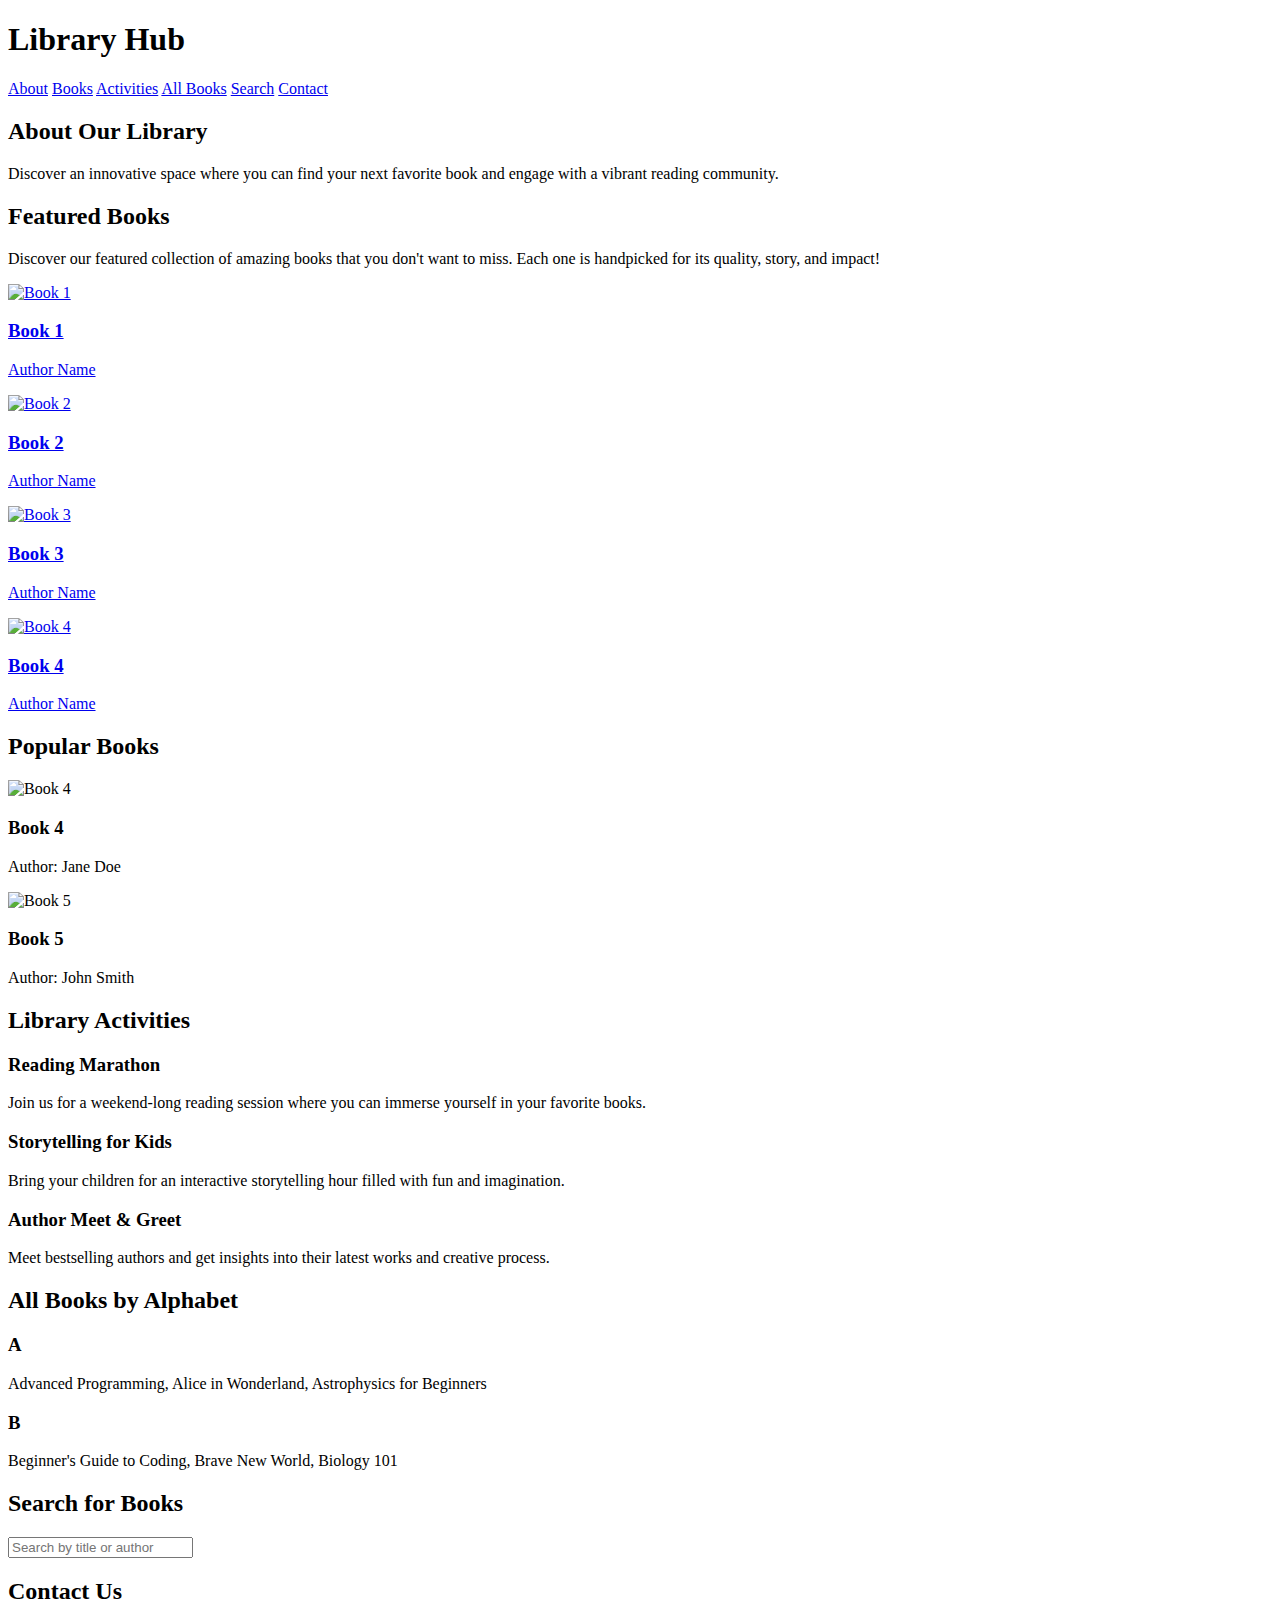
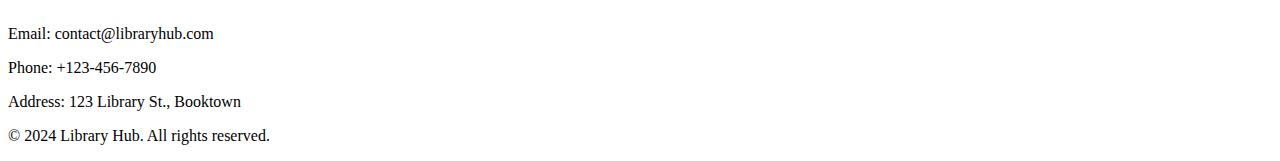
==== commit 12d1a558: "Update index.html" ====
--- a/index.html
+++ b/index.html
@@ -2,791 +2,135 @@
 <html lang="en">
 <head>
     <meta charset="UTF-8">
+    <meta http-equiv="X-UA-Compatible=IE=edge">
     <meta name="viewport" content="width=device-width, initial-scale=1.0">
-    <title>Iubirea</title>
-    <style>
-        body {
-            font-family: Arial, sans-serif;
-            background-color:  #ffe0f0;
-            margin: 0;
-            padding: 0;
-        }
-        header {
-            background-color: #ff80aa;
-            color: #fff;
-            padding: 20px;
-            text-align: center;
-        }
-        h1 {
-            font-size: 54px;
-        }
-        p {
-            font-size: 18px;
-            line-height: 1.6;
-            margin-bottom: 0px;
-        }
-        .container {
-            margin-left: 30px;
-            margin:auto;
-            width: 80%;
-            padding: 0px;
-            display: flex;
-            flex-wrap: wrap;
-            justify-content: space-between;
-        }
-        .mission, .vision {
-            flex-basis: 48%;
-            background-color: white;
-            padding: 1px;
-            margin: 50px 0 ;
-            border-radius: 8px;
-            box-shadow: 0 4px 8px rgba(0,0,0,0.1);
-        }
-        img {
-            max-width: 100%;
-            height: auto;
-        }
-        footer {
-            background-color: #ae0606b5;
-            color: #fff;
-            padding: 10px 0;
-            text-align: center;
-            position: fixed;
-            bottom: 0;
-            width: 100%;
-        }
-        .Pov{
-            background-color: #ea77a1;
-            color: #fff;
-            padding: 20px;
-            text-align: center;
-
-        }
-        .def{
-            background-color:  hsla(348, 79%, 53%, 0.722);
-            padding: 20px;
-            color: #fff;
-            text-align: center;
-
-        }
-        .para1{
-            background-color: white;
-            padding: 20px;
-            margin: 50px 30px ;
-            border-radius: 8px;
-            box-shadow: 0 4px 8px rgba(0,0,0,0.1);
-        }
-        .li1{
-         text-decoration:none;
-         font-family: Georgia, 'Times New Roman', Times, serif;
-         background-color: white;
-            padding: 20px;
-            margin: 50px 30px ;
-            border-radius: 8px;
-            box-shadow: 0 4px 8px rgba(0,0,0,0.1);
-        }
-        .img2{
-           max-width:100%;
-           height:0 auto;
-           display:flex;
-           flex-wrap: wrap;
-           justify-content: space-between;
-           margin left: 50px;
-           position:fixed;
-        }
-        .Scrisorile{
-            background-color:  hsla(348, 79%, 53%, 0.722);
-            padding: 20px;
-            color: #fff;
-            text-align: center;
-        }
-        .calc {
-	margin-top: 50px;
-	margin-bottom: 50px;
-	padding:20px 50px;
-	border:5px solid #AB6C6C;
-	background-color: #BB9898;
-	clear: both;
-    }
-    #result {
-	color: rgb(202, 58, 58);
-  font-size: 85px;
-  text-shadow: 1px 1px 1px #646161;
-	height: 150px;
-}
-    .iv{
-    color:#646161;
-    margin:auto;
-}
-.wrapper {
-  height: 100%;
-  color: #000000;
-  padding: 50px;
-  background-color:  #c72c41;
-  text-align: center;
-  margin:auto;
-  border-radius: 25px 25px 0 0;
-  text-size-adjust: 50px;
-}
-#maincontent {
-    background-image: -webkit-linear-gradient(65deg, #c72c41 70%, #212121 30%);
-  background-color: #c7004c;
-  color: #ee4266;
-  font-family: 'Lobster', cursive;
-}
-#button{
-    width: auto;
-    height: auto;
-    color: #c7004c;
-    border-radius: 20px;
-    background-color: #ff80aa;
-    border:#BB9898;
-   
-}
-#yourname, #theirname
-{
-    width:200px;
-    height:25px
-}  
-#scrisor{
-    text-align: center;
-}
-#pr, #ult{
-    text-align: center;
-}
-.scrisoriles{
-    background-image: image-set('Papirus.jpg');
-    border-radius: 0 0 30px 30px;
-}
-.redirectButton{
-    align-items: center;
-}
-.ec{
-background-color:pink;
- padding: 20px;
- color: #fff;
-text-align: center;
-}
-.curio{
-	background-color:  hsla(348, 79%, 53%, 0.722);
-            padding: 20px;
-            color: #fff;
-            text-align: center;
-}
-.para2{
-	background-color: white;
-            padding: 20px;
-            margin: 50px 30px ;
-            border-radius: 8px;
-            box-shadow: 0 4px 8px rgba(0,0,0,0.1);
-}
-.para3{
-	background-color: white;
-            padding: 20px;
-            margin: 50px 30px ;
-            border-radius: 8px;
-            box-shadow: 0 4px 8px rgba(0,0,0,0.1);
-}
-.para4{
-	background-color: white;
-            padding: 20px;
-            margin: 50px 30px ;
-            border-radius: 8px;
-            box-shadow: 0 4px 8px rgba(0,0,0,0.1);
-}
-    </style>
+    <title>Innovative Library</title>
+    <link rel="stylesheet" href="styles.css">
+    <script src="script.js" defer></script>
 </head>
 <body>
-    <header>
-        <h1>Iubirea</h1>
-        <p>Dintre MIhai Eminescu si Veronica Micle</p>
- <audio controls   src="Wicked Game - Single Edit - Official Music Video.mp3"></audio>
-    </script>
-    </header>
     <div class="container">
-        <div class="mission">
-            <h2>Mihai Eminescu</h2>
-            <p>Mihai Eminescu (născut Mihail Eminovici; n. 15 ianuarie 1850, Botoșani, Moldova – d. 15 iunie 1889, București, România) a fost un poet, prozator și jurnalist român, considerat, în general, ca fiind cea mai cunoscută și influentă personalitate din literatura română. A publicat un singur volum antum, compus din poemele publicate de-a lungul vieții în revista Convorbiri literare a societății Junimea, din care Eminescu făcea parte. Printre operele notabile se numără Luceafărul, Odă (în metru antic) și cele cinci Scrisori (I, II, III, IV și V).Într-un articol din Encyclopidia Britannica, actualizat în ianuarie 2023, se menționează: „A transformat atât forma cât și conținutul poeziei românești, creând o școală de poezie care i-a influențat puternic pe scriitorii și poeții români, la sfârșitul secolului al XIX-lea și începutul secolului al XX-lea”.</p>
-            <img src="https://upload.wikimedia.org/wikipedia/commons/d/dc/Eminescu.jpg" alt="Mission Image">
-        </div>
-        <div class="vision">
-            <h2>Veronica Micle</h2>
-            <p>Veronica Micle (născută Ana Câmpeanu la Naszód, Regatul Ungariei (acum Năsăud , județul Bistrița-Năsăud , România ) ; 22 aprilie 1850 – 3 august 1889) a fost o poetă română născută în Imperiul Austriac , a cărei opera a fost influențată de romantism . Este cunoscută mai ales pentru povestea ei de dragoste cu poetul Mihai Eminescu , unul dintre cei mai importanți scriitori români.Născut la Naszód, Regatul Ungariei (acum Năsăud , județul Bistrița-Năsăud , România ), Micle a fost al doilea copil al cizmarului Ilie Câmpeanu și al soției sale Ana. I s-a născut postum: Ilie a murit în 1849, ducând două gloanțe în piept în timp ce lupta sub conducerea lui Avram Iancu împotriva revoluționarilor maghiari . Mama ei a plecat în Moldova , stabilindu-se la Târgu Neamț în 1850, apoi la Roman , iar în cele din urmă la Iași în 1853.</p>
-            <img src="https://upload.wikimedia.org/wikipedia/commons/thumb/a/a9/Nestor_Heck_-_Veronica_Micle_2.jpg/330px-Nestor_Heck_-_Veronica_Micle_2.jpg" alt="Vision Image">
-        </div>
+        <header class="header-section">
+            <h1>Library Hub</h1>
+            <nav class="nav-bar">
+                <a href="#about">About</a>
+                <a href="#books">Books</a>
+                <a href="#activities">Activities</a>
+                <a href="#alphabet-list">All Books</a>
+                <a href="#search">Search</a>
+                <a href="#contact">Contact</a>
+            </nav>
+        </header>
+
+        <section class="about-section" id="about">
+            <div class="about-container">
+                <h2>About Our Library</h2>
+                <p>Discover an innovative space where you can find your next favorite book and engage with a vibrant reading community.</p>
+            </div>
+        </section>
+
+        <section class="featured-books-section">
+            <h2>Featured Books</h2>
+            <div class="featured-books-content">
+                <div class="featured-text">
+                    <p>Discover our featured collection of amazing books that you don't want to miss. Each one is handpicked for its quality, story, and impact!</p>
+                </div>
+                <div class="book-carousel">
+                    <div class="book-grid">
+                        <!-- Book 1 -->
+                        <a href="book1.html" class="book-card">
+                            <img src="book1.jpg" alt="Book 1">
+                            <h3>Book 1</h3>
+                            <p>Author Name</p>
+                        </a>
+                        <!-- Book 2 -->
+                        <a href="book2.html" class="book-card">
+                            <img src="book2.jpg" alt="Book 2">
+                            <h3>Book 2</h3>
+                            <p>Author Name</p>
+                        </a>
+                        <!-- Book 3 -->
+                        <a href="book3.html" class="book-card">
+                            <img src="book3.jpg" alt="Book 3">
+                            <h3>Book 3</h3>
+                            <p>Author Name</p>
+                        </a>
+                        <!-- Book 4 -->
+                        <a href="book4.html" class="book-card">
+                            <img src="book4.jpg" alt="Book 4">
+                            <h3>Book 4</h3>
+                            <p>Author Name</p>
+                        </a>
+                    </div>
+                </div>
+            </div>
+        </section>
+        
+
+        <section class="books-section" id="books">
+            <h2>Popular Books</h2>
+            <div class="book-grid">
+                <div class="book-card">
+                    <img src="book4.jpg" alt="Book 4">
+                    <h3>Book 4</h3>
+                    <p>Author: Jane Doe</p>
+                </div>
+                <div class="book-card">
+                    <img src="book5.jpg" alt="Book 5">
+                    <h3>Book 5</h3>
+                    <p>Author: John Smith</p>
+                </div>
+                <!-- Add more book cards as needed -->
+            </div>
+        </section>
+
+        <section class="activities-section" id="activities">
+            <h2>Library Activities</h2>
+            <div class="activity-list">
+                <div class="activity-item">
+                    <h3>Reading Marathon</h3>
+                    <p>Join us for a weekend-long reading session where you can immerse yourself in your favorite books.</p>
+                </div>
+                <div class="activity-item">
+                    <h3>Storytelling for Kids</h3>
+                    <p>Bring your children for an interactive storytelling hour filled with fun and imagination.</p>
+                </div>
+                <div class="activity-item">
+                    <h3>Author Meet & Greet</h3>
+                    <p>Meet bestselling authors and get insights into their latest works and creative process.</p>
+                </div>
+                <!-- Add more activities as needed -->
+            </div>
+        </section>
+
+        <section class="alphabet-list-section" id="alphabet-list">
+            <h2>All Books by Alphabet</h2>
+            <div class="alphabet-grid">
+                <div class="alphabet-item">
+                    <h3>A</h3>
+                    <p>Advanced Programming, Alice in Wonderland, Astrophysics for Beginners</p>
+                </div>
+                <div class="alphabet-item">
+                    <h3>B</h3>
+                    <p>Beginner's Guide to Coding, Brave New World, Biology 101</p>
+                </div>
+                <!-- Add more alphabet items as needed -->
+            </div>
+        </section>
+
+        <section class="search-section" id="search">
+            <h2>Search for Books</h2>
+            <input type="text" id="searchBar" placeholder="Search by title or author" onkeyup="searchBooks()">
+            <div id="searchResults"></div>
+        </section>
+
+        <footer class="footer-section" id="contact">
+            <h2>Contact Us</h2>
+            <p>Email: contact@libraryhub.com</p>
+            <p>Phone: +123-456-7890</p>
+            <p>Address: 123 Library St., Booktown</p>
+            <p>&copy; 2024 Library Hub. All rights reserved.</p>
+        </footer>
     </div>
-    <div>
-        <h1 class="def"> Definitii despre iubire</h1>
-        <Ul class="li1">
-            <li>
-            <p>
-             Definitie dex: sentiment de dragoste pentru o persoană de sex opus- relații de dragoste
-            </p>
-           </li>
-           <li>
-            <p>
-             Defitie psihologica: iubirea nu este doar un sentiment, desi intr-o prima faza a iubirii avem de-a face cu o emotie involuntara, emotie care se transforma insa ulterior intr-o alegere constienta si intr-un angajament ce presupune actiune.
-            </p>
-           </li>
-           <li>
-            <p>
-            Definitia din perspectiva lui Albert Einstein: Iubirea este cea mai puternica forta din univers. Atunci cand facem referire la Albert Einstein trebuie sa recunoastem ca nu ne gandim ca acesta ar fi putut vorbi prea mult despre acest sentiment de-a lungul vietii sale.
-            </p>
-           </li>
-           <li>
-            <p>
-            Definitie biologica:cand ne indragostim, creierul este invadat de anumite substante, precum dopamina, oxitocina, adrenalina si vasopresina.
-            </p>
-           </li>
-           <li>
-            <p>
-                Definitie din literatura:“O iubire care nu e eternă, nu e nimic, iubirea este totul sau nu este nimic.” Camil Petrescu (22 aprilie 1894 – 14 mai 1957)-“Iubirea poate să fie oricum, numai să fie! Poți să arăți ca un chimval răsunător, dar dacă dragoste nu e… spune evanghelistul. E vorba, desigur, de dragostea divină, dar a noastră, cea profană, are oare vreo limită care s-o împiedice să atingă granița divinului? Lăcașul ei nu e tot inima umană?” Marin Preda (5 august 1922 – 16 mai 1980)
-            </p>
-           </li>
-        </Ul>
-    </div>
-    <div>
-        <h1 class="Pov">Povestea de iubire dintre cei doi</h1>
-        <div>
-            <img src="https://cdn.adh.reperio.news/image-3/331486d4-eff9-4ca9-894d-458907a8648b/index.jpeg?p=a%3D1%26co%3D1.05%26w%3D700%26h%3D750%26r%3Dcontain%26f%3Dwebp" alt="img2">
-            <p class="para1">
-                Mihai Eminescu si Veronica Micle s au întâlnit în viena.Ea era căsătorită cu Ștefan Micle de 8 ani.Ștefan era un profesor universitar cu 29 de ani mai în vârstă,cu care avea doi copii.Cei doi s au cunoscut prin intermediul unor prieteni comuni.Eminescu i a prezentat Veronicăi muzeele,parcurile și s au plimbat împreună pe străzile capitalei Austriei.Acesta a început sa se îndrăgostească de tanara.Veronica se întoarce la Iași între timp ce poetul pleacă la Berlin pentru a și continua studiile.Timp de doi ani i a scris Veronicăi,alimentându-și pasiunea pentru ea.Acesta a renunțat să și încheie studiile de doctorat ca să fie mai aproape de ea.A acceptat sa lucreze la Banca Centrala din Iași și a început sa frecventeze cu regularitate seratele literare ale Veronicăi,continuând sa îi scrie.Eminescu și a făcut curaj și a îmbrățișat o pe fata.Au urmat luni de suferință pentru poet,timp în care a scris poezii precum:"Ce șoptești atât de tainic","Venin și farmec" și "Gelozie".
-
-                Acesta s a saturat sa trăiască o iubire neîmpartasita,el începe sa dea înapoi,dar tânără preia inițiativa și reaprinde flacăra dragostei.Iar asta se simte în toate poeziile scris imediat după vara lui 1876,când fericirea este o stare generala de spirit.Dupa un an mai bine și mai bine de iubire ascunsa,rămas și fără loc de munca,poetul decide sa se îndepărteze și se muta la București.Veronica nu poate accepta plecarea lui,asa ca îi trimite o scrisoare menită sa o readucă în gratiile acestuia.Veronica a refuzat divorțul de soțul ei pentru a primi pensia pe care o așteaptă după moartea acestuia.Ea considera ca aceasta ar fi compensația pentru anii tinereții pierduți în căsnicia cu el,dar și o metoda de a scăpa de grijile materiale în relația cu Eminescu.În același timp,poetul este avertizat ca femeia la care râvnește cu atâta disperare nu ezita sa flirteze și cu alții.Ștefan Micle se stinge din viata în vara lui 1879,iar cei doi îndrăgostiți încep sa și trăiască viata fata grija ochilor străini.Eminescu o prezintă pe Veronica drept logodnica sa.Problemele materiale încep sa apară. Veronica nu primește pensia visata,iar câștigurile lui sunt insuficiente ca să le asigure un trai decent amândurora și fiicelor Veronicăi. Cei doi se vad tot mai rar,în schimb cresc reproșurile și șantajul.Poetul era foarte gelos,iar Veronica Micle îi povestea fără ezitare despre curtezanii sai și îl amenința cu ruperea legăturii dintre cei doi.El încearcă de mai multe ori sa ii explice ca se simte rau și obosit,dar ea revarsa asupra lui un potop de acuzații.Ea spune ca dacă nu o cere de nevasta vor termina relația.Eminescu îi răspunde ca nu au suficienți bani pentru căsătorie.Aceasta se desparte de el,dar tot ea continua sa ii scrie des,alternând epistolele pline de reproș cu cele pline de cuvinte de dragoste.La sfârșitul anului 1881 muza revine la București și reușește sa l convingă pe poet sa se împace. Îi alimentează gelozia povestindu i despre relația cu I.L Caragiale,iar vreme de mai bine de o jumătate de an relația lor continua aproape după același scenariu:iubire pasionala,reproșuri și amenințări repetate cu despărțirea,care vine din nou la finalul verii lui 1882,dar și după o încercare eșuată a lui Eminescu  de a o lua de nevasta.Boala lui Eminescu a început să se agraveze, iar episoadele maniacal-depresive s-au înteţit. A fost dus la Viena, apoi la Botoşani, unde s-a retras din 1887, în grija surorii sale. Aici a început şi ultimul episod al relaţiei dintre cei 2, iar în 1888 Veronica îl convinge pe poet să meargă la Bucureşti, pentru a fi îngrijit mai bine. Pe 15 iunie, în următorul an, Mihai Eminescu moare în clinica doctorului Şuţu, iar Veronica intră într-o depresie accentuată. S-a retras la mănăstirea Văratec, acolo unde la 50 de zile de la moartea poetului a fost găsită şi ea fără suflare, otrăvită cu arsenic.
-            </p>
-            </div>
-    </div>
-    <div class="scrisoriles">
-        <h1 class="Scrisorile">Corespondență Mihai Eminescu - Veronica Micle</h1>
-        <h2 id="pr">
-            Prima lui scrisoare:
-        </h2>
-        <p id="scrisor">
-            
-   Draga mea Veronică,
-
-   Ca eu să nu-ți scriu e de înțeles. Bolnav, neputând dormi nopțile și cu toate astea trebuind să scriu zilnic, nu am nici dispoziție de a-ți scrie ție, căreia aș vrea să-i scriu închinăciuni, nu vorbe simple.
-
-   Dar tu care ai timp și nu ești bolnavă să nu-mi scrii e mai puțin explicabil. Tu trebuie să fii îngăduitoare cu mine, mai îngăduitoare decât cu oricine altul, pentru că eu sunt unul din oamenii cei mai nenorociți din lume.
-
-   Și tu știi care este acea nenorocire. Sunt nepractic, sunt peste voia mea grăitor de adevăr, mulți mă urăsc și nimeni nu mă iubește afară de tine. Și poate nici tu nu m-ai fi iubit câtuși de puțin, dacă nu era acest lucru extraordinar în viața mea care e totodată o extraordinară nenorocire. Căci e bine ca omul să fie tratabil, maniabil, să se adapteze cu împrejurările și să prinză din sbor puținul noroc care îl dă o viață scurtă și chinuită, și eu nu am făcut nimic din toate acestea, ci te-am atras încă și pe tine în cercul meu fatal, te-am făcut părtașă urei cu care oamenii mă onorează pe mine. Căci acesta e singurul reazim al caracterului meu - mă onorează ura lor și nici nu mă pot închipui altfel decât urât de ei.
-
-   Dar tu pentru aceasta nu trebuie să mă bănuiești, tu rămâi cum ai fost și scrie-mi. Tendința mea constantă va fi de a-mi împlini făgăduințele curând ori târziu, dar mai bine târziu decât niciodată.
-
-   Sunt atât de trist și e atât de deșartă viața mea de bucurii, încât numai scrisorile de la tine mă mai bucură. A le suspenda sau a rări scrisorile tale m-ar durea chiar dacă n-ai mai iubi pe mine.
-
-         
-
-            
-
-Scrie cu degetele pe cari le sărut.
-
-(1880 Februarie)
-        </p>
-        <h2 id="ult">
-            Ultima lui scrisoare:
-        </h2>
-        <p id="scrisor">
-            Septembrie 1882
-
-            Doamna mea,
-   
-      Ți-aș zice "amica mea", dacă din scrisorile Dtale n-ar respira pururea un ton de amărăciune, dacă uitând ceea ce am fost - odinioară - și-mi pare un secol de atunci - ai primi amiciția ce ți-o ofer și respectul pe care am învățat a-l avea pentru Dta.
-   
-      Să fim dar odată sinceri între olaltă, să lăsăm acuzările și suspiciunile de-o parte și să mă lați să-ți descriu cum mi se prezintă mie acest trecut de-un an și mai bine care mi-a părut atât de lung. De ce mi-ai cerut scrisorile înapoi îmi explic poate. Puținele zile în care nu ți-am răspuns ți-au părut prea lungi și aveai cuvânt să aștepți de la mine mai multă grabă. Ceea ce m-a mirat însă este repejunea cu care-ai răspândit în lume vestea rupturii noastre, ceea ce eu nu spusesem absolut nimănui. mai târziu a venit blaga cu totul nemeritată despre Maiorescu, despre o Doamnă oarecare, ce nu ți-a dorit niciodată rău și de care erai geloasă fără umbră de cuvânt, dar pe lângă acestea - de ce s-o tăgăduiesc? - a venit, poate prilejuită de aceste mici lucruri, un desenchantement, un urât și un pustiu în sufletul meu, încât acesta nu s-a putut umplea cu nimica, a rămas permanent.
-   
-      Dta totdeuna ai gândit că eu petrec în București. Te-ai înșelat totdeuna și fie cine din cunoscuții mei îți poate da mărturie c-am trăit ca un pustnic, ca un săhastru. Mizerii trupești și sufletești m-au împresurat întotdeuna și amintirile, căzând una câte una ca frunzele veștede, momente de aur și momente de durere au lăsat pe urmă-le un desgust de viață și de tot, pe care nu ți-l pot descrie. Îți vei fi aducând aminte poate că-ntr-o scrisoare ți-am cerut iertare c-am îndrăznit a te iubi. Știam eu de ce-o cer. Știam prea bine că fondul sufletului meu e desgustul, apatia, mizeria. Eu nu sunt făcut pentru nici o femee, nici o femee nu e făcută pentru mine, și oricare ar crede-o aceasta, ar fi nenorocită. Nu iubesc nimic pentru că nu cred în nimic și prea greoi pentru a lua vreun lucru precum se prezintă, eu nu am privirea ce înfrumusețează lumea, ci aceea care vede numai răul, numai defectele, numai partea umbrei. Sătul de viață fără a fi trăit vreodată, neavând un interes adevărat pentru nimic în lume, nici pentru mine însumi, șira spinării morale e ruptă la mine, sunt moralicește deșălat. Și Dta mă iubești încă, și Dta nu vezi că sunt imposibil, că-ți arunci simțirea unui om care nu e-n stare nici de-a-ți fi recunoscător măcar?
-   
-      Dă-mă uitării precum te-am mai rugat, căci numai uitarea face viața suportabilă.
-   
-      Nu risipi partea cea mai bună a vieții și a inimei d-tale pentru un om care nu e vrednic să-ți ridice praful urmelor și crede-mă odată în viață când îți spun marele adevăr, că cel ce nu e-n stare a se iubi pe sine, nu e-n stare a iubi pe nimenea. Va fi poate ca orice organism o jertfă a instinctelor sale fiziologice împreunate c-o idee fixă. dar când un asemenea om ca mine va cerceta cenușa din inima lui, va vedea că nu există încă nici o scântee, că totul e uscat și mort, că n-are la ce trăi, că târâie în zădar o existență care nu-i place nici lui, nici altora. Nu cred nimic, nu sper nimic și mi-e moralicește frig ca unui bătrân de 80 de ani. Dta trăiești și eu sunt ucis - ce raport poate fi între noi?
-   
-      De aceea lasă amărăciunea de-o parte, bucură-te de-o viață care va fi frumoasă încă, pentru că ai devenit o femee demnă, pentru că astăzi ești ceea ce ar fi trebuit să fii totdeuna după dispozițiile Dtale generoase și după spiritul de adevăr pe care-l ai. Părerea de rău de a-ți fi cauzat Dtale dureri e singura părere de rău pe care-o am... Te rog iartă-mi-le cu atât mai mult cu cât mai mult cu cât eu n-am nimic de iertat, cu atât mai mult cu cât de la Dta n-am văzut decât bine.
-   
-                  Al Dtale
-   
-                  supus
-   
-                  Eminescu
-             </p>
-    </div>
-    <div>
-        <div id="calculator">
-            <meta charset="UTF-8" />
-            <meta name="viewport" content="width=device-width, initial-scale=1.0" />
-            <div class="wrapper">
-              <div class="heading">
-                <h1>Love ♥ Calculator</h1>
-              </div>
-              <div class="maincontent">
-                <div>
-                  <label for="yourname">*Numele tau</label><br />
-                  <input
-                    type="text"
-                    id="yourname"
-                    placeholder="Numele tau"
-                    spellcheck="false"
-                    maxlength="30"
-                    required
-                  />
-                </div>
-                <div>
-                  <label for="theirname">*Numele lui/ei</label><br />
-                  <input
-                    type="text"
-                    id="theirname"
-                    placeholder="Numele lui/ei"
-                    spellcheck="false"
-                    maxlength="30"
-                    required
-                  />
-                </div>
-              </div>
-              <button type="submit" id="button">❤ CALCULEAZA ❤</button>
-        
-              <div class="result">
-                <h2>Rezultat</h2>
-                <div class="divider"></div>
-                <p id="yourlovescoreis"></p>
-                <h1 id="score"></h1>
-                <p id="loveinfo"></p>
-                <p
-                  id="reload"
-                  style="
-                    cursor: pointer;
-                    display: none;
-                    margin-top: 30px;
-                    font-weight: 700;
-                  "
-                  onClick="window.location.reload();"
-                >
-                  ↺ Re Calculeaza
-                </p>
-              </div>
-            </div>
-            </div>
-            <script type="text/javascript"></script>
-            <script src="app.js"></script>
-        </div>
-    </div>
-	<div>
-		<h1 class="curio">
-			Curiozități 
-		</h1>
-		<p class="para2">
-			În data de 7 august 1864, Veronica, în vârstă de numai 14 ani, şi Ştefan Micle, de 44 de ani, s-au căsătorit în Cluj. La momentul căsătoriei, Ștefan Micle era profesor universitar, iar mai târziu a devenit rector al Universității din Iași. La doi ani după căsătorie, s-a născut Valeria, primul lor copil. În anul 1868, s-a născut şi cea de-a doua fiică a cuplului, Virginia Livia.
-		</p>
-		<br>
-		<p class="para3">
-                       Eminescu și Veronica Micle au avut împreună un copil care s-a născut mort în toamna anului 1879.
-Citeşte întreaga ştire: 5 lucruri neștiute despre viața lui Mihai Eminescu
-		</p>
-		<br>
-		<p>
-			
-		</p>
-		<br>
-		<p class="para4">
-                   Veronica Micle s-a sinucis pe 5 august, la fix 50 de zile după moartea iubirii sale, Mihai Eminescu, dar şi la fix 10 ani de la moartea soţului său.
-Citeşte întreaga ştire: 5 lucruri neștiute despre viața lui Mihai Eminescu
-		</p>
-	</div>
-</body>
-</html><!DOCTYPE html>
-<html lang="en">
-<head>
-    <meta charset="UTF-8">
-    <meta name="viewport" content="width=device-width, initial-scale=1.0">
-    <title>Iubirea</title>
-    <style>
-        body {
-            font-family: Arial, sans-serif;
-            background-color:  #ffe0f0;
-            margin: 0;
-            padding: 0;
-        }
-        header {
-            background-color: #ff80aa;
-            color: #fff;
-            padding: 20px;
-            text-align: center;
-        }
-        h1 {
-            font-size: 54px;
-        }
-        p {
-            font-size: 18px;
-            line-height: 1.6;
-            margin-bottom: 0px;
-        }
-        .container {
-            margin-left: 30px;
-            margin:auto;
-            width: 80%;
-            padding: 0px;
-            display: flex;
-            flex-wrap: wrap;
-            justify-content: space-between;
-        }
-        .mission, .vision {
-            flex-basis: 48%;
-            background-color: white;
-            padding: 1px;
-            margin: 50px 0 ;
-            border-radius: 8px;
-            box-shadow: 0 4px 8px rgba(0,0,0,0.1);
-        }
-        img {
-            max-width: 100%;
-            height: auto;
-        }
-        footer {
-            background-color: #ae0606b5;
-            color: #fff;
-            padding: 10px 0;
-            text-align: center;
-            position: fixed;
-            bottom: 0;
-            width: 100%;
-        }
-        .Pov{
-            background-color: #ea77a1;
-            color: #fff;
-            padding: 20px;
-            text-align: center;
-
-        }
-        .def{
-            background-color:  hsla(348, 79%, 53%, 0.722);
-            padding: 20px;
-            color: #fff;
-            text-align: center;
-
-        }
-        .para1{
-            background-color: white;
-            padding: 20px;
-            margin: 50px 30px ;
-            border-radius: 8px;
-            box-shadow: 0 4px 8px rgba(0,0,0,0.1);
-        }
-        .li1{
-         text-decoration:none;
-         font-family: Georgia, 'Times New Roman', Times, serif;
-         background-color: white;
-            padding: 20px;
-            margin: 50px 30px ;
-            border-radius: 8px;
-            box-shadow: 0 4px 8px rgba(0,0,0,0.1);
-        }
-        .img2{
-           max-width:100%;
-           height:0 auto;
-           display:flex;
-           flex-wrap: wrap;
-           justify-content: space-between;
-           margin left: 50px;
-           position:fixed;
-        }
-        .Scrisorile{
-            background-color:  hsla(348, 79%, 53%, 0.722);
-            padding: 20px;
-            color: #fff;
-            text-align: center;
-        }
-        .calc {
-	margin-top: 50px;
-	margin-bottom: 50px;
-	padding:20px 50px;
-	border:5px solid #AB6C6C;
-	background-color: #BB9898;
-	clear: both;
-    }
-    #result {
-	color: rgb(202, 58, 58);
-  font-size: 85px;
-  text-shadow: 1px 1px 1px #646161;
-	height: 150px;
-}
-    .iv{
-    color:#646161;
-    margin:auto;
-}
-.wrapper {
-  height: 100%;
-  color: #000000;
-  padding: 50px;
-  background-color:  #c72c41;
-  text-align: center;
-  margin:auto;
-  border-radius: 25px 25px 0 0;
-  text-size-adjust: 50px;
-}
-#maincontent {
-    background-image: -webkit-linear-gradient(65deg, #c72c41 70%, #212121 30%);
-  background-color: #c7004c;
-  color: #ee4266;
-  font-family: 'Lobster', cursive;
-}
-#button{
-    width: auto;
-    height: auto;
-    color: #c7004c;
-    border-radius: 20px;
-    background-color: #ff80aa;
-    border:#BB9898;
-   
-}
-#yourname, #theirname
-{
-    width:200px;
-    height:25px
-}  
-#scrisor{
-    text-align: center;
-}
-#pr, #ult{
-    text-align: center;
-}
-.scrisoriles{
-    background-image: image-set('Papirus.jpg');
-    border-radius: 0 0 30px 30px;
-}
-.redirectButton{
-    align-items: center;
-}
-.ec{
-background-color:pink;
- padding: 20px;
- color: #fff;
-text-align: center;
-}
-.curio{
-	background-color:  hsla(348, 79%, 53%, 0.722);
-            padding: 20px;
-            color: #fff;
-            text-align: center;
-}
-.para2{
-	background-color: white;
-            padding: 20px;
-            margin: 50px 30px ;
-            border-radius: 8px;
-            box-shadow: 0 4px 8px rgba(0,0,0,0.1);
-}
-.para3{
-	background-color: white;
-            padding: 20px;
-            margin: 50px 30px ;
-            border-radius: 8px;
-            box-shadow: 0 4px 8px rgba(0,0,0,0.1);
-}
-.para4{
-	background-color: white;
-            padding: 20px;
-            margin: 50px 30px ;
-            border-radius: 8px;
-            box-shadow: 0 4px 8px rgba(0,0,0,0.1);
-}
-    </style>
-</head>
-<body>
-    <header>
-        <h1>Iubirea</h1>
-        <p>Dintre MIhai Eminescu si Veronica Micle</p>
- <audio controls   src="Wicked Game - Single Edit - Official Music Video.mp3"></audio>
-    </script>
-    </header>
-    <div class="container">
-        <div class="mission">
-            <h2>Mihai Eminescu</h2>
-            <p>Mihai Eminescu (născut Mihail Eminovici; n. 15 ianuarie 1850, Botoșani, Moldova – d. 15 iunie 1889, București, România) a fost un poet, prozator și jurnalist român, considerat, în general, ca fiind cea mai cunoscută și influentă personalitate din literatura română. A publicat un singur volum antum, compus din poemele publicate de-a lungul vieții în revista Convorbiri literare a societății Junimea, din care Eminescu făcea parte. Printre operele notabile se numără Luceafărul, Odă (în metru antic) și cele cinci Scrisori (I, II, III, IV și V).Într-un articol din Encyclopidia Britannica, actualizat în ianuarie 2023, se menționează: „A transformat atât forma cât și conținutul poeziei românești, creând o școală de poezie care i-a influențat puternic pe scriitorii și poeții români, la sfârșitul secolului al XIX-lea și începutul secolului al XX-lea”.</p>
-            <img src="https://upload.wikimedia.org/wikipedia/commons/d/dc/Eminescu.jpg" alt="Mission Image">
-        </div>
-        <div class="vision">
-            <h2>Veronica Micle</h2>
-            <p>Veronica Micle (născută Ana Câmpeanu la Naszód, Regatul Ungariei (acum Năsăud , județul Bistrița-Năsăud , România ) ; 22 aprilie 1850 – 3 august 1889) a fost o poetă română născută în Imperiul Austriac , a cărei opera a fost influențată de romantism . Este cunoscută mai ales pentru povestea ei de dragoste cu poetul Mihai Eminescu , unul dintre cei mai importanți scriitori români.Născut la Naszód, Regatul Ungariei (acum Năsăud , județul Bistrița-Năsăud , România ), Micle a fost al doilea copil al cizmarului Ilie Câmpeanu și al soției sale Ana. I s-a născut postum: Ilie a murit în 1849, ducând două gloanțe în piept în timp ce lupta sub conducerea lui Avram Iancu împotriva revoluționarilor maghiari . Mama ei a plecat în Moldova , stabilindu-se la Târgu Neamț în 1850, apoi la Roman , iar în cele din urmă la Iași în 1853.</p>
-            <img src="https://upload.wikimedia.org/wikipedia/commons/thumb/a/a9/Nestor_Heck_-_Veronica_Micle_2.jpg/330px-Nestor_Heck_-_Veronica_Micle_2.jpg" alt="Vision Image">
-        </div>
-    </div>
-    <div>
-        <h1 class="def"> Definitii despre iubire</h1>
-        <Ul class="li1">
-            <li>
-            <p>
-             Definitie dex: sentiment de dragoste pentru o persoană de sex opus- relații de dragoste
-            </p>
-           </li>
-           <li>
-            <p>
-             Defitie psihologica: iubirea nu este doar un sentiment, desi intr-o prima faza a iubirii avem de-a face cu o emotie involuntara, emotie care se transforma insa ulterior intr-o alegere constienta si intr-un angajament ce presupune actiune.
-            </p>
-           </li>
-           <li>
-            <p>
-            Definitia din perspectiva lui Albert Einstein: Iubirea este cea mai puternica forta din univers. Atunci cand facem referire la Albert Einstein trebuie sa recunoastem ca nu ne gandim ca acesta ar fi putut vorbi prea mult despre acest sentiment de-a lungul vietii sale.
-            </p>
-           </li>
-           <li>
-            <p>
-            Definitie biologica:cand ne indragostim, creierul este invadat de anumite substante, precum dopamina, oxitocina, adrenalina si vasopresina.
-            </p>
-           </li>
-           <li>
-            <p>
-                Definitie din literatura:“O iubire care nu e eternă, nu e nimic, iubirea este totul sau nu este nimic.” Camil Petrescu (22 aprilie 1894 – 14 mai 1957)-“Iubirea poate să fie oricum, numai să fie! Poți să arăți ca un chimval răsunător, dar dacă dragoste nu e… spune evanghelistul. E vorba, desigur, de dragostea divină, dar a noastră, cea profană, are oare vreo limită care s-o împiedice să atingă granița divinului? Lăcașul ei nu e tot inima umană?” Marin Preda (5 august 1922 – 16 mai 1980)
-            </p>
-           </li>
-        </Ul>
-    </div>
-    <div>
-        <h1 class="Pov">Povestea de iubire dintre cei doi</h1>
-        <div>
-            <img src="https://cdn.adh.reperio.news/image-3/331486d4-eff9-4ca9-894d-458907a8648b/index.jpeg?p=a%3D1%26co%3D1.05%26w%3D700%26h%3D750%26r%3Dcontain%26f%3Dwebp" alt="img2">
-            <p class="para1">
-                Mihai Eminescu si Veronica Micle s au întâlnit în viena.Ea era căsătorită cu Ștefan Micle de 8 ani.Ștefan era un profesor universitar cu 29 de ani mai în vârstă,cu care avea doi copii.Cei doi s au cunoscut prin intermediul unor prieteni comuni.Eminescu i a prezentat Veronicăi muzeele,parcurile și s au plimbat împreună pe străzile capitalei Austriei.Acesta a început sa se îndrăgostească de tanara.Veronica se întoarce la Iași între timp ce poetul pleacă la Berlin pentru a și continua studiile.Timp de doi ani i a scris Veronicăi,alimentându-și pasiunea pentru ea.Acesta a renunțat să și încheie studiile de doctorat ca să fie mai aproape de ea.A acceptat sa lucreze la Banca Centrala din Iași și a început sa frecventeze cu regularitate seratele literare ale Veronicăi,continuând sa îi scrie.Eminescu și a făcut curaj și a îmbrățișat o pe fata.Au urmat luni de suferință pentru poet,timp în care a scris poezii precum:"Ce șoptești atât de tainic","Venin și farmec" și "Gelozie".
-
-                Acesta s a saturat sa trăiască o iubire neîmpartasita,el începe sa dea înapoi,dar tânără preia inițiativa și reaprinde flacăra dragostei.Iar asta se simte în toate poeziile scris imediat după vara lui 1876,când fericirea este o stare generala de spirit.Dupa un an mai bine și mai bine de iubire ascunsa,rămas și fără loc de munca,poetul decide sa se îndepărteze și se muta la București.Veronica nu poate accepta plecarea lui,asa ca îi trimite o scrisoare menită sa o readucă în gratiile acestuia.Veronica a refuzat divorțul de soțul ei pentru a primi pensia pe care o așteaptă după moartea acestuia.Ea considera ca aceasta ar fi compensația pentru anii tinereții pierduți în căsnicia cu el,dar și o metoda de a scăpa de grijile materiale în relația cu Eminescu.În același timp,poetul este avertizat ca femeia la care râvnește cu atâta disperare nu ezita sa flirteze și cu alții.Ștefan Micle se stinge din viata în vara lui 1879,iar cei doi îndrăgostiți încep sa și trăiască viata fata grija ochilor străini.Eminescu o prezintă pe Veronica drept logodnica sa.Problemele materiale încep sa apară. Veronica nu primește pensia visata,iar câștigurile lui sunt insuficiente ca să le asigure un trai decent amândurora și fiicelor Veronicăi. Cei doi se vad tot mai rar,în schimb cresc reproșurile și șantajul.Poetul era foarte gelos,iar Veronica Micle îi povestea fără ezitare despre curtezanii sai și îl amenința cu ruperea legăturii dintre cei doi.El încearcă de mai multe ori sa ii explice ca se simte rau și obosit,dar ea revarsa asupra lui un potop de acuzații.Ea spune ca dacă nu o cere de nevasta vor termina relația.Eminescu îi răspunde ca nu au suficienți bani pentru căsătorie.Aceasta se desparte de el,dar tot ea continua sa ii scrie des,alternând epistolele pline de reproș cu cele pline de cuvinte de dragoste.La sfârșitul anului 1881 muza revine la București și reușește sa l convingă pe poet sa se împace. Îi alimentează gelozia povestindu i despre relația cu I.L Caragiale,iar vreme de mai bine de o jumătate de an relația lor continua aproape după același scenariu:iubire pasionala,reproșuri și amenințări repetate cu despărțirea,care vine din nou la finalul verii lui 1882,dar și după o încercare eșuată a lui Eminescu  de a o lua de nevasta.Boala lui Eminescu a început să se agraveze, iar episoadele maniacal-depresive s-au înteţit. A fost dus la Viena, apoi la Botoşani, unde s-a retras din 1887, în grija surorii sale. Aici a început şi ultimul episod al relaţiei dintre cei 2, iar în 1888 Veronica îl convinge pe poet să meargă la Bucureşti, pentru a fi îngrijit mai bine. Pe 15 iunie, în următorul an, Mihai Eminescu moare în clinica doctorului Şuţu, iar Veronica intră într-o depresie accentuată. S-a retras la mănăstirea Văratec, acolo unde la 50 de zile de la moartea poetului a fost găsită şi ea fără suflare, otrăvită cu arsenic.
-            </p>
-            </div>
-    </div>
-    <div class="scrisoriles">
-        <h1 class="Scrisorile">Corespondență Mihai Eminescu - Veronica Micle</h1>
-        <h2 id="pr">
-            Prima lui scrisoare:
-        </h2>
-        <p id="scrisor">
-            
-   Draga mea Veronică,
-
-   Ca eu să nu-ți scriu e de înțeles. Bolnav, neputând dormi nopțile și cu toate astea trebuind să scriu zilnic, nu am nici dispoziție de a-ți scrie ție, căreia aș vrea să-i scriu închinăciuni, nu vorbe simple.
-
-   Dar tu care ai timp și nu ești bolnavă să nu-mi scrii e mai puțin explicabil. Tu trebuie să fii îngăduitoare cu mine, mai îngăduitoare decât cu oricine altul, pentru că eu sunt unul din oamenii cei mai nenorociți din lume.
-
-   Și tu știi care este acea nenorocire. Sunt nepractic, sunt peste voia mea grăitor de adevăr, mulți mă urăsc și nimeni nu mă iubește afară de tine. Și poate nici tu nu m-ai fi iubit câtuși de puțin, dacă nu era acest lucru extraordinar în viața mea care e totodată o extraordinară nenorocire. Căci e bine ca omul să fie tratabil, maniabil, să se adapteze cu împrejurările și să prinză din sbor puținul noroc care îl dă o viață scurtă și chinuită, și eu nu am făcut nimic din toate acestea, ci te-am atras încă și pe tine în cercul meu fatal, te-am făcut părtașă urei cu care oamenii mă onorează pe mine. Căci acesta e singurul reazim al caracterului meu - mă onorează ura lor și nici nu mă pot închipui altfel decât urât de ei.
-
-   Dar tu pentru aceasta nu trebuie să mă bănuiești, tu rămâi cum ai fost și scrie-mi. Tendința mea constantă va fi de a-mi împlini făgăduințele curând ori târziu, dar mai bine târziu decât niciodată.
-
-   Sunt atât de trist și e atât de deșartă viața mea de bucurii, încât numai scrisorile de la tine mă mai bucură. A le suspenda sau a rări scrisorile tale m-ar durea chiar dacă n-ai mai iubi pe mine.
-
-         
-
-            
-
-Scrie cu degetele pe cari le sărut.
-
-(1880 Februarie)
-        </p>
-        <h2 id="ult">
-            Ultima lui scrisoare:
-        </h2>
-        <p id="scrisor">
-            Septembrie 1882
-
-            Doamna mea,
-   
-      Ți-aș zice "amica mea", dacă din scrisorile Dtale n-ar respira pururea un ton de amărăciune, dacă uitând ceea ce am fost - odinioară - și-mi pare un secol de atunci - ai primi amiciția ce ți-o ofer și respectul pe care am învățat a-l avea pentru Dta.
-   
-      Să fim dar odată sinceri între olaltă, să lăsăm acuzările și suspiciunile de-o parte și să mă lați să-ți descriu cum mi se prezintă mie acest trecut de-un an și mai bine care mi-a părut atât de lung. De ce mi-ai cerut scrisorile înapoi îmi explic poate. Puținele zile în care nu ți-am răspuns ți-au părut prea lungi și aveai cuvânt să aștepți de la mine mai multă grabă. Ceea ce m-a mirat însă este repejunea cu care-ai răspândit în lume vestea rupturii noastre, ceea ce eu nu spusesem absolut nimănui. mai târziu a venit blaga cu totul nemeritată despre Maiorescu, despre o Doamnă oarecare, ce nu ți-a dorit niciodată rău și de care erai geloasă fără umbră de cuvânt, dar pe lângă acestea - de ce s-o tăgăduiesc? - a venit, poate prilejuită de aceste mici lucruri, un desenchantement, un urât și un pustiu în sufletul meu, încât acesta nu s-a putut umplea cu nimica, a rămas permanent.
-   
-      Dta totdeuna ai gândit că eu petrec în București. Te-ai înșelat totdeuna și fie cine din cunoscuții mei îți poate da mărturie c-am trăit ca un pustnic, ca un săhastru. Mizerii trupești și sufletești m-au împresurat întotdeuna și amintirile, căzând una câte una ca frunzele veștede, momente de aur și momente de durere au lăsat pe urmă-le un desgust de viață și de tot, pe care nu ți-l pot descrie. Îți vei fi aducând aminte poate că-ntr-o scrisoare ți-am cerut iertare c-am îndrăznit a te iubi. Știam eu de ce-o cer. Știam prea bine că fondul sufletului meu e desgustul, apatia, mizeria. Eu nu sunt făcut pentru nici o femee, nici o femee nu e făcută pentru mine, și oricare ar crede-o aceasta, ar fi nenorocită. Nu iubesc nimic pentru că nu cred în nimic și prea greoi pentru a lua vreun lucru precum se prezintă, eu nu am privirea ce înfrumusețează lumea, ci aceea care vede numai răul, numai defectele, numai partea umbrei. Sătul de viață fără a fi trăit vreodată, neavând un interes adevărat pentru nimic în lume, nici pentru mine însumi, șira spinării morale e ruptă la mine, sunt moralicește deșălat. Și Dta mă iubești încă, și Dta nu vezi că sunt imposibil, că-ți arunci simțirea unui om care nu e-n stare nici de-a-ți fi recunoscător măcar?
-   
-      Dă-mă uitării precum te-am mai rugat, căci numai uitarea face viața suportabilă.
-   
-      Nu risipi partea cea mai bună a vieții și a inimei d-tale pentru un om care nu e vrednic să-ți ridice praful urmelor și crede-mă odată în viață când îți spun marele adevăr, că cel ce nu e-n stare a se iubi pe sine, nu e-n stare a iubi pe nimenea. Va fi poate ca orice organism o jertfă a instinctelor sale fiziologice împreunate c-o idee fixă. dar când un asemenea om ca mine va cerceta cenușa din inima lui, va vedea că nu există încă nici o scântee, că totul e uscat și mort, că n-are la ce trăi, că târâie în zădar o existență care nu-i place nici lui, nici altora. Nu cred nimic, nu sper nimic și mi-e moralicește frig ca unui bătrân de 80 de ani. Dta trăiești și eu sunt ucis - ce raport poate fi între noi?
-   
-      De aceea lasă amărăciunea de-o parte, bucură-te de-o viață care va fi frumoasă încă, pentru că ai devenit o femee demnă, pentru că astăzi ești ceea ce ar fi trebuit să fii totdeuna după dispozițiile Dtale generoase și după spiritul de adevăr pe care-l ai. Părerea de rău de a-ți fi cauzat Dtale dureri e singura părere de rău pe care-o am... Te rog iartă-mi-le cu atât mai mult cu cât mai mult cu cât eu n-am nimic de iertat, cu atât mai mult cu cât de la Dta n-am văzut decât bine.
-   
-                  Al Dtale
-   
-                  supus
-   
-                  Eminescu
-             </p>
-    </div>
-    <div>
-        <div id="calculator">
-            <meta charset="UTF-8" />
-            <meta name="viewport" content="width=device-width, initial-scale=1.0" />
-            <div class="wrapper">
-              <div class="heading">
-                <h1>Love ♥ Calculator</h1>
-              </div>
-              <div class="maincontent">
-                <div>
-                  <label for="yourname">*Numele tau</label><br />
-                  <input
-                    type="text"
-                    id="yourname"
-                    placeholder="Numele tau"
-                    spellcheck="false"
-                    maxlength="30"
-                    required
-                  />
-                </div>
-                <div>
-                  <label for="theirname">*Numele lui/ei</label><br />
-                  <input
-                    type="text"
-                    id="theirname"
-                    placeholder="Numele lui/ei"
-                    spellcheck="false"
-                    maxlength="30"
-                    required
-                  />
-                </div>
-              </div>
-              <button type="submit" id="button">❤ CALCULEAZA ❤</button>
-        
-              <div class="result">
-                <h2>Rezultat</h2>
-                <div class="divider"></div>
-                <p id="yourlovescoreis"></p>
-                <h1 id="score"></h1>
-                <p id="loveinfo"></p>
-                <p
-                  id="reload"
-                  style="
-                    cursor: pointer;
-                    display: none;
-                    margin-top: 30px;
-                    font-weight: 700;
-                  "
-                  onClick="window.location.reload();"
-                >
-                  ↺ Re Calculeaza
-                </p>
-              </div>
-            </div>
-            </div>
-            <script type="text/javascript"></script>
-            <script src="app.js"></script>
-        </div>
-    </div>
-	<div>
-		<h1 class="curio">
-			Curiozități 
-		</h1>
-		<p class="para2">
-			În data de 7 august 1864, Veronica, în vârstă de numai 14 ani, şi Ştefan Micle, de 44 de ani, s-au căsătorit în Cluj. La momentul căsătoriei, Ștefan Micle era profesor universitar, iar mai târziu a devenit rector al Universității din Iași. La doi ani după căsătorie, s-a născut Valeria, primul lor copil. În anul 1868, s-a născut şi cea de-a doua fiică a cuplului, Virginia Livia.
-		</p>
-		<br>
-		<p class="para3">
-                       Eminescu și Veronica Micle au avut împreună un copil care s-a născut mort în toamna anului 1879.
-Citeşte întreaga ştire: 5 lucruri neștiute despre viața lui Mihai Eminescu
-		</p>
-		<br>
-		<p>
-			
-		</p>
-		<br>
-		<p class="para4">
-                   Veronica Micle s-a sinucis pe 5 august, la fix 50 de zile după moartea iubirii sale, Mihai Eminescu, dar şi la fix 10 ani de la moartea soţului său.
-Citeşte întreaga ştire: 5 lucruri neștiute despre viața lui Mihai Eminescu
-		</p>
-	</div>
 </body>
 </html>
-            
-	
-    
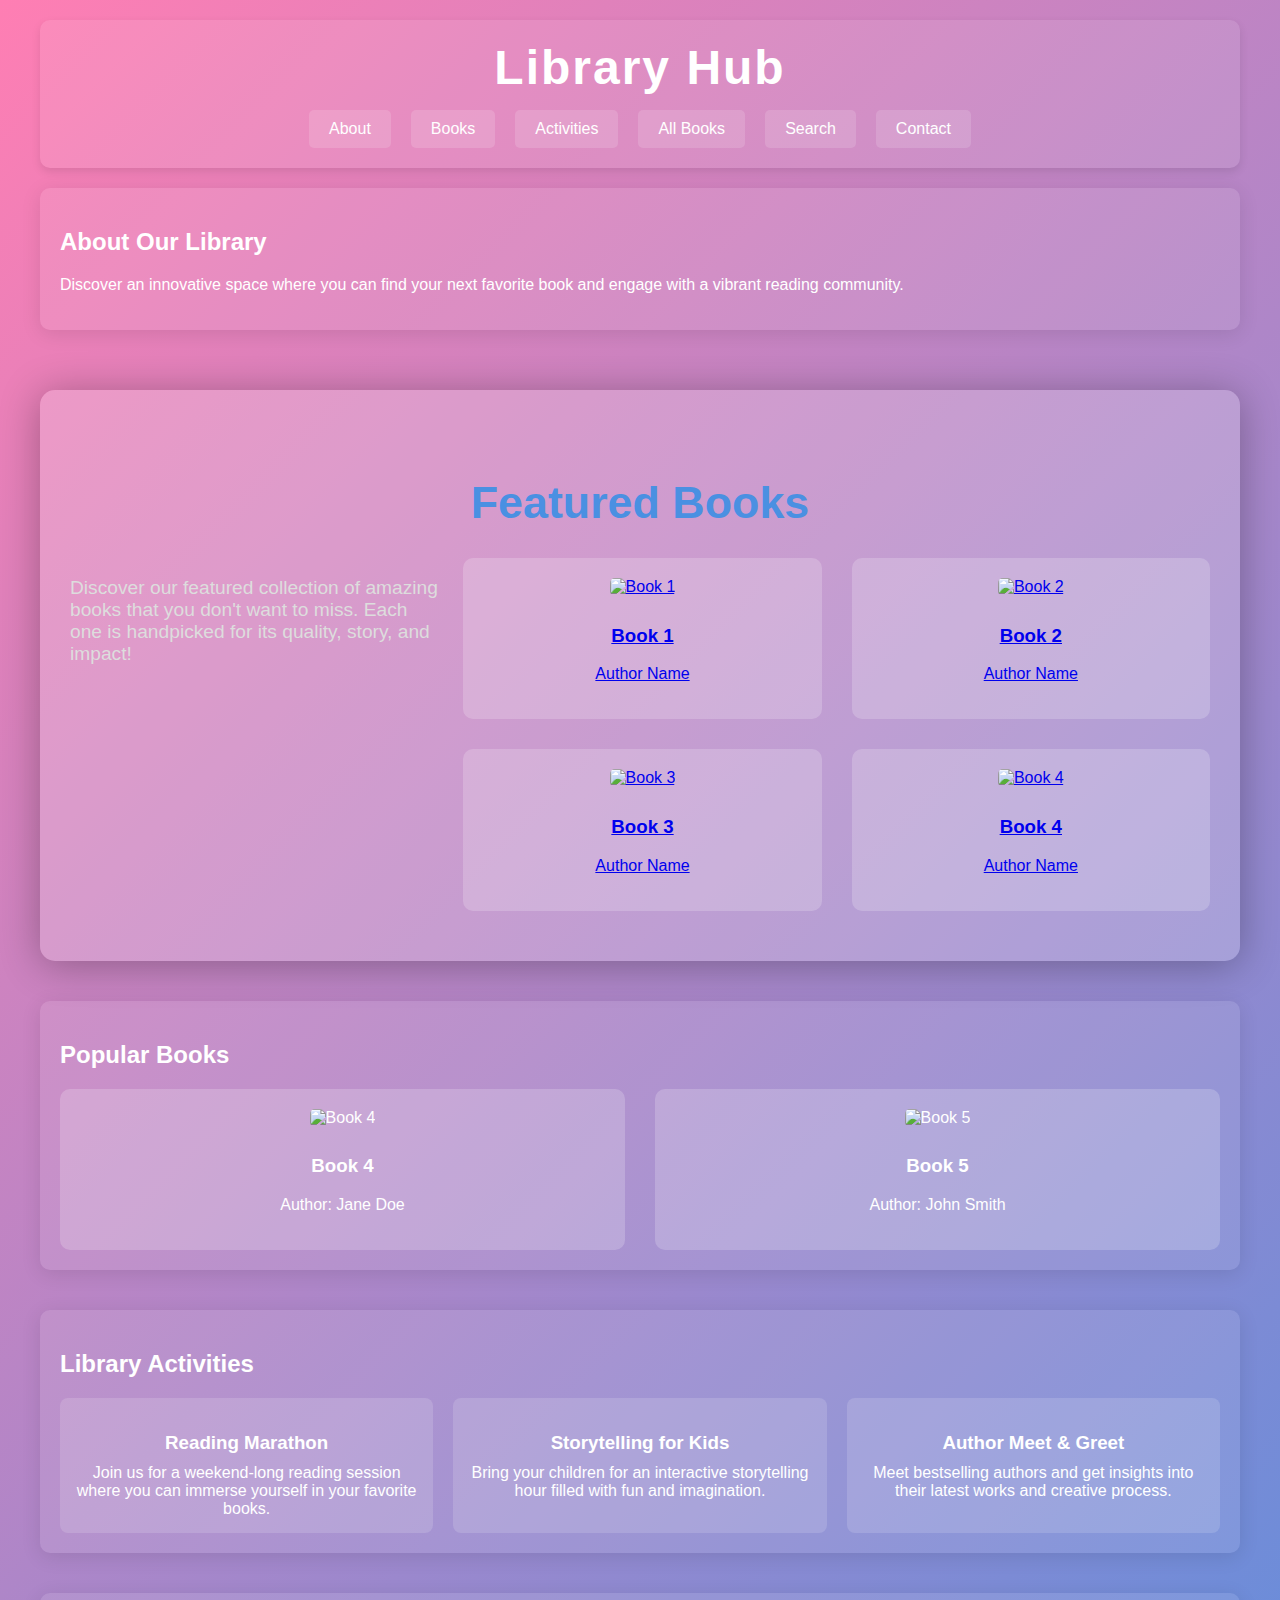
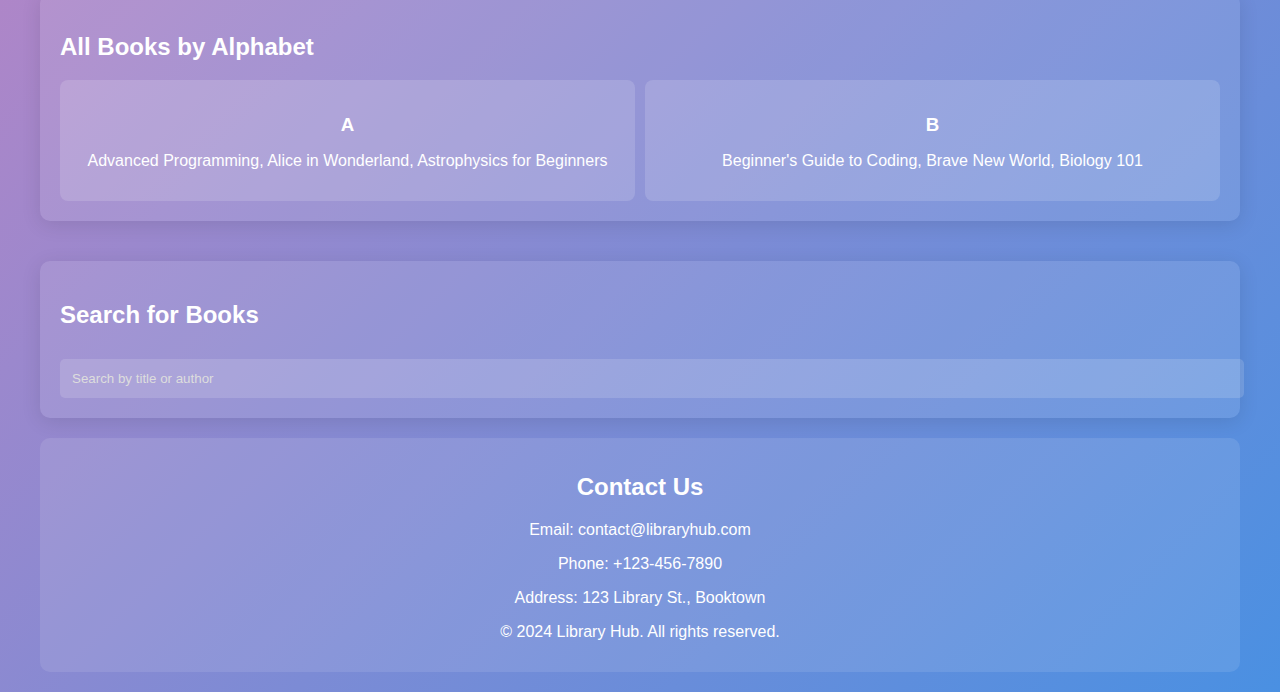
==== commit 692218ed: "Update index.html" ====
--- a/index.html
+++ b/index.html
@@ -65,7 +65,6 @@
                 </div>
             </div>
         </section>
-        
 
         <section class="books-section" id="books">
             <h2>Popular Books</h2>
@@ -80,7 +79,6 @@
                     <h3>Book 5</h3>
                     <p>Author: John Smith</p>
                 </div>
-                <!-- Add more book cards as needed -->
             </div>
         </section>
 
@@ -99,7 +97,6 @@
                     <h3>Author Meet & Greet</h3>
                     <p>Meet bestselling authors and get insights into their latest works and creative process.</p>
                 </div>
-                <!-- Add more activities as needed -->
             </div>
         </section>
 
@@ -114,14 +111,13 @@
                     <h3>B</h3>
                     <p>Beginner's Guide to Coding, Brave New World, Biology 101</p>
                 </div>
-                <!-- Add more alphabet items as needed -->
             </div>
         </section>
 
         <section class="search-section" id="search">
             <h2>Search for Books</h2>
             <input type="text" id="searchBar" placeholder="Search by title or author" onkeyup="searchBooks()">
-            <div id="searchResults"></div>
+            <div id="searchResults" class="search-results"></div>
         </section>
 
         <footer class="footer-section" id="contact">
@@ -132,5 +128,47 @@
             <p>&copy; 2024 Library Hub. All rights reserved.</p>
         </footer>
     </div>
+
+    <script>
+        // Sample book data (title, author, img, link)
+        const books = [
+            { title: "Book 1", author: "Author Name", imgSrc: "book1.jpg", link: "book1.html" },
+            { title: "Book 2", author: "Author Name", imgSrc: "book2.jpg", link: "book2.html" },
+            { title: "Book 3", author: "Author Name", imgSrc: "book3.jpg", link: "book3.html" },
+            { title: "Book 4", author: "Jane Doe", imgSrc: "book4.jpg", link: "book4.html" },
+            { title: "Book 5", author: "John Smith", imgSrc: "book5.jpg", link: "book5.html" }
+        ];
+
+        // Function to search books
+        function searchBooks() {
+            const query = document.getElementById('searchBar').value.toLowerCase(); // Get search query
+            const results = document.getElementById('searchResults'); // The results container
+            results.innerHTML = ""; // Clear previous results
+
+            // Filter books by title or author
+            const filteredBooks = books.filter(book => 
+                book.title.toLowerCase().includes(query) || 
+                book.author.toLowerCase().includes(query)
+            );
+
+            // Show results or no results message
+            if (filteredBooks.length === 0) {
+                results.innerHTML = "<p>No books found matching your search.</p>";
+            } else {
+                filteredBooks.forEach(book => {
+                    const resultItem = document.createElement('div');
+                    resultItem.classList.add('result-item');
+                    resultItem.innerHTML = `
+                        <a href="${book.link}">
+                            <img src="${book.imgSrc}" alt="${book.title}">
+                            <h4>${book.title}</h4>
+                            <p>By ${book.author}</p>
+                        </a>
+                    `;
+                    results.appendChild(resultItem);
+                });
+            }
+        }
+    </script>
 </body>
 </html>
--- a/styles.css
+++ b/styles.css
@@ -0,0 +1,398 @@
+/* Global Styles */
+body, html {
+    margin: 0;
+    padding: 0;
+    font-family: 'Segoe UI', Tahoma, Geneva, Verdana, sans-serif;
+    background: linear-gradient(135deg, #ff7eb3, #4a90e2);
+    color: #fff;
+    overflow-x: hidden;
+}
+
+.container {
+    display: flex;
+    flex-direction: column;
+    max-width: 1200px;
+    margin: auto;
+    padding: 20px;
+}
+
+/* Header */
+.header-section {
+    text-align: center;
+    padding: 20px;
+    background: rgba(255, 255, 255, 0.1);
+    border-radius: 10px;
+    box-shadow: 0 4px 10px rgba(0, 0, 0, 0.1);
+    animation: fadeInDown 2s ease-in-out; /* Slower fade-in */
+}
+
+.header-section h1 {
+    margin: 0;
+    font-size: 3em;
+    letter-spacing: 2px;
+}
+
+/* Navigation */
+.nav-bar {
+    margin-top: 15px;
+    display: flex;
+    justify-content: center;
+    gap: 20px;
+    flex-wrap: wrap;
+}
+
+.nav-bar a {
+    text-decoration: none;
+    color: #fff;
+    padding: 10px 20px;
+    background: rgba(255, 255, 255, 0.15);
+    border-radius: 5px;
+    transition: background 0.3s, transform 0.3s;
+}
+
+.nav-bar a:hover {
+    background: rgba(255, 255, 255, 0.3);
+    transform: scale(1.1);
+}
+
+/* Section Styling */
+section {
+    background: rgba(255, 255, 255, 0.1);
+    margin: 20px 0;
+    padding: 20px;
+    border-radius: 10px;
+    animation: fadeIn 1.5s ease-in-out; /* Slower fade-in */
+    box-shadow: 0 4px 20px rgba(0, 0, 0, 0.1);
+}
+
+/* Featured Books Section */
+.featured-books-section {
+    background: rgba(255, 255, 255, 0.2);
+    padding: 50px 30px;
+    margin-top: 40px;
+    border-radius: 15px;
+    box-shadow: 0 4px 40px rgba(0, 0, 0, 0.3);
+    animation: fadeInUp 2s ease-in-out; /* Slower fade-in */
+}
+
+.featured-books-section h2 {
+    text-align: center;
+    font-size: 2.8em;
+    margin-bottom: 30px;
+    color: #4a90e2;
+}
+
+.featured-books-content {
+    display: flex;
+    justify-content: space-between;
+    flex-wrap: wrap;
+}
+
+.featured-text {
+    flex: 1;
+    padding-right: 20px;
+}
+
+.featured-text p {
+    font-size: 1.2em;
+    color: #ddd;
+}
+
+.book-carousel {
+    flex: 2;
+}
+
+/* Grid for books */
+.book-grid {
+    display: grid;
+    grid-template-columns: repeat(2, 1fr); /* Two books per row */
+    gap: 30px;
+}
+
+.book-card {
+    background: rgba(255, 255, 255, 0.2);
+    border-radius: 10px;
+    padding: 20px;
+    text-align: center;
+    transition: transform 0.4s, box-shadow 0.4s;
+}
+
+.book-card:hover {
+    transform: translateY(-15px);
+    box-shadow: 0 12px 25px rgba(0, 0, 0, 0.4);
+}
+
+.book-card img {
+    max-width: 100%;
+    border-radius: 5px;
+    margin-bottom: 10px;
+    transition: transform 0.3s;
+}
+
+.book-card img:hover {
+    transform: scale(1.1);
+}
+
+/* Activities Section */
+.activity-list {
+    display: grid;
+    grid-template-columns: repeat(auto-fit, minmax(250px, 1fr));
+    gap: 20px;
+}
+
+.activity-item {
+    background: rgba(255, 255, 255, 0.15);
+    padding: 15px;
+    border-radius: 8px;
+    animation: fadeInUp 1.5s;
+    text-align: center;
+}
+
+.activity-item h3 {
+    margin-bottom: 10px;
+}
+
+.activity-item p {
+    margin: 0;
+}
+
+/* Alphabet List */
+.alphabet-grid {
+    display: grid;
+    grid-template-columns: repeat(auto-fit, minmax(150px, 1fr));
+    gap: 10px;
+}
+
+.alphabet-item {
+    background: rgba(255, 255, 255, 0.15);
+    padding: 15px;
+    border-radius: 8px;
+    animation: slideIn 1.5s;
+    text-align: center;
+}
+
+.alphabet-item h3 {
+    margin-bottom: 10px;
+}
+
+/* Search Bar */
+input[type="text"] {
+    width: 100%;
+    padding: 12px;
+    border: none;
+    border-radius: 5px;
+    margin-top: 10px;
+    outline: none;
+    background: rgba(255, 255, 255, 0.15);
+    color: #fff;
+    transition: background 0.3s;
+}
+
+input[type="text"]::placeholder {
+    color: #ddd;
+}
+
+input[type="text"]:focus {
+    background: rgba(255, 255, 255, 0.3);
+}
+
+/* Footer */
+.footer-section {
+    text-align: center;
+    padding: 15px;
+    background: rgba(255, 255, 255, 0.1);
+    border-radius: 10px;
+    animation: fadeInUp 1.5s;
+}
+
+/* Animations */
+@keyframes fadeIn {
+    from { opacity: 0; }
+    to { opacity: 1; }
+}
+
+@keyframes fadeInUp {
+    from { transform: translateY(30px); opacity: 0; }
+    to { transform: translateY(0); opacity: 1; }
+}
+
+@keyframes fadeInDown {
+    from { transform: translateY(-30px); opacity: 0; }
+    to { transform: translateY(0); opacity: 1; }
+}
+
+@keyframes slideIn {
+    from { transform: translateX(-100%); }
+    to { transform: translateX(0); }
+}
+/* Book Detail Page */
+/* Body and Overall Container */
+/* Body and Overall Container */
+body {
+    font-family: 'Segoe UI', Tahoma, Geneva, Verdana, sans-serif;
+    margin: 0;
+    padding: 0;
+    background: linear-gradient(135deg, #ff7eb3, #4a90e2);
+    color: #fff;
+}
+
+.book-detail-container {
+    max-width: 1200px;
+    margin: auto;
+    padding: 20px;
+}
+
+/* Book Info Section */
+.book-info-section {
+    display: flex;
+    flex-direction: row;
+    justify-content: space-between;
+    margin-bottom: 30px;
+    background: rgba(255, 255, 255, 0.1);
+    padding: 20px;
+    border-radius: 10px;
+    box-shadow: 0 4px 10px rgba(0, 0, 0, 0.1);
+}
+
+/* Book Image */
+.book-image {
+    width: 40%;
+}
+
+.book-image img {
+    width: 100%;
+    border-radius: 10px;
+    transition: transform 0.3s;
+}
+
+.book-image img:hover {
+    transform: scale(1.05);
+}
+
+/* Book Details (Right Side) */
+.book-details {
+    width: 55%;
+    padding-left: 20px;
+}
+
+.book-title {
+    font-size: 2.5em;
+    margin-bottom: 10px;
+    color: #fff;
+}
+
+.book-author {
+    font-size: 1.2em;
+    margin-bottom: 20px;
+    color: #ddd;
+}
+
+/* Book Description Section */
+.book-description {
+    background: rgba(255, 255, 255, 0.1);
+    padding: 20px;
+    margin-top: 20px;
+    border-radius: 10px;
+    box-shadow: 0 4px 10px rgba(0, 0, 0, 0.1);
+}
+
+.book-description h2 {
+    font-size: 2em;
+    margin-bottom: 15px;
+}
+
+.book-description p {
+    font-size: 1.1em;
+    line-height: 1.6;
+    color: #ddd;
+}
+
+/* Reviews Section */
+.reviews-section {
+    margin-top: 30px;
+}
+
+.reviews-section h3 {
+    font-size: 2em;
+    margin-bottom: 15px;
+    color: #fff;
+}
+
+.review {
+    background: rgba(255, 255, 255, 0.1);
+    padding: 20px;
+    margin-bottom: 15px;
+    border-radius: 10px;
+    box-shadow: 0 4px 10px rgba(0, 0, 0, 0.1);
+}
+
+.reviewer {
+    font-size: 1em;
+    font-style: italic;
+    color: #ddd;
+}
+
+/* Review Submission Form */
+.review-form {
+    margin-top: 40px;
+    background: rgba(255, 255, 255, 0.1);
+    padding: 20px;
+    border-radius: 10px;
+    box-shadow: 0 4px 10px rgba(0, 0, 0, 0.1);
+}
+
+.review-form h3 {
+    font-size: 2em;
+    margin-bottom: 15px;
+    color: #fff;
+}
+
+.review-form textarea {
+    width: 100%;
+    padding: 10px;
+    font-size: 1.1em;
+    color: #fff;
+    background: rgba(255, 255, 255, 0.15);
+    border: none;
+    border-radius: 8px;
+    resize: vertical;
+    transition: background 0.3s;
+}
+
+.review-form textarea:focus {
+    background: rgba(255, 255, 255, 0.2);
+    outline: none;
+}
+
+.submit-review-btn {
+    padding: 12px 20px;
+    background-color: #4a90e2;
+    color: #fff;
+    border: none;
+    border-radius: 8px;
+    font-size: 1.2em;
+    margin-top: 10px;
+    cursor: pointer;
+    transition: background-color 0.3s;
+}
+
+.submit-review-btn:hover {
+    background-color: #357ab7;
+}
+
+/* Back Button */
+.back-button {
+    display: inline-block;
+    padding: 10px 20px;
+    background-color: #4a90e2;
+    color: #fff;
+    text-decoration: none;
+    border-radius: 5px;
+    margin-top: 20px;
+    font-size: 1.1em;
+    transition: background-color 0.3s;
+}
+
+.back-button:hover {
+    background-color: #357ab7;
+}
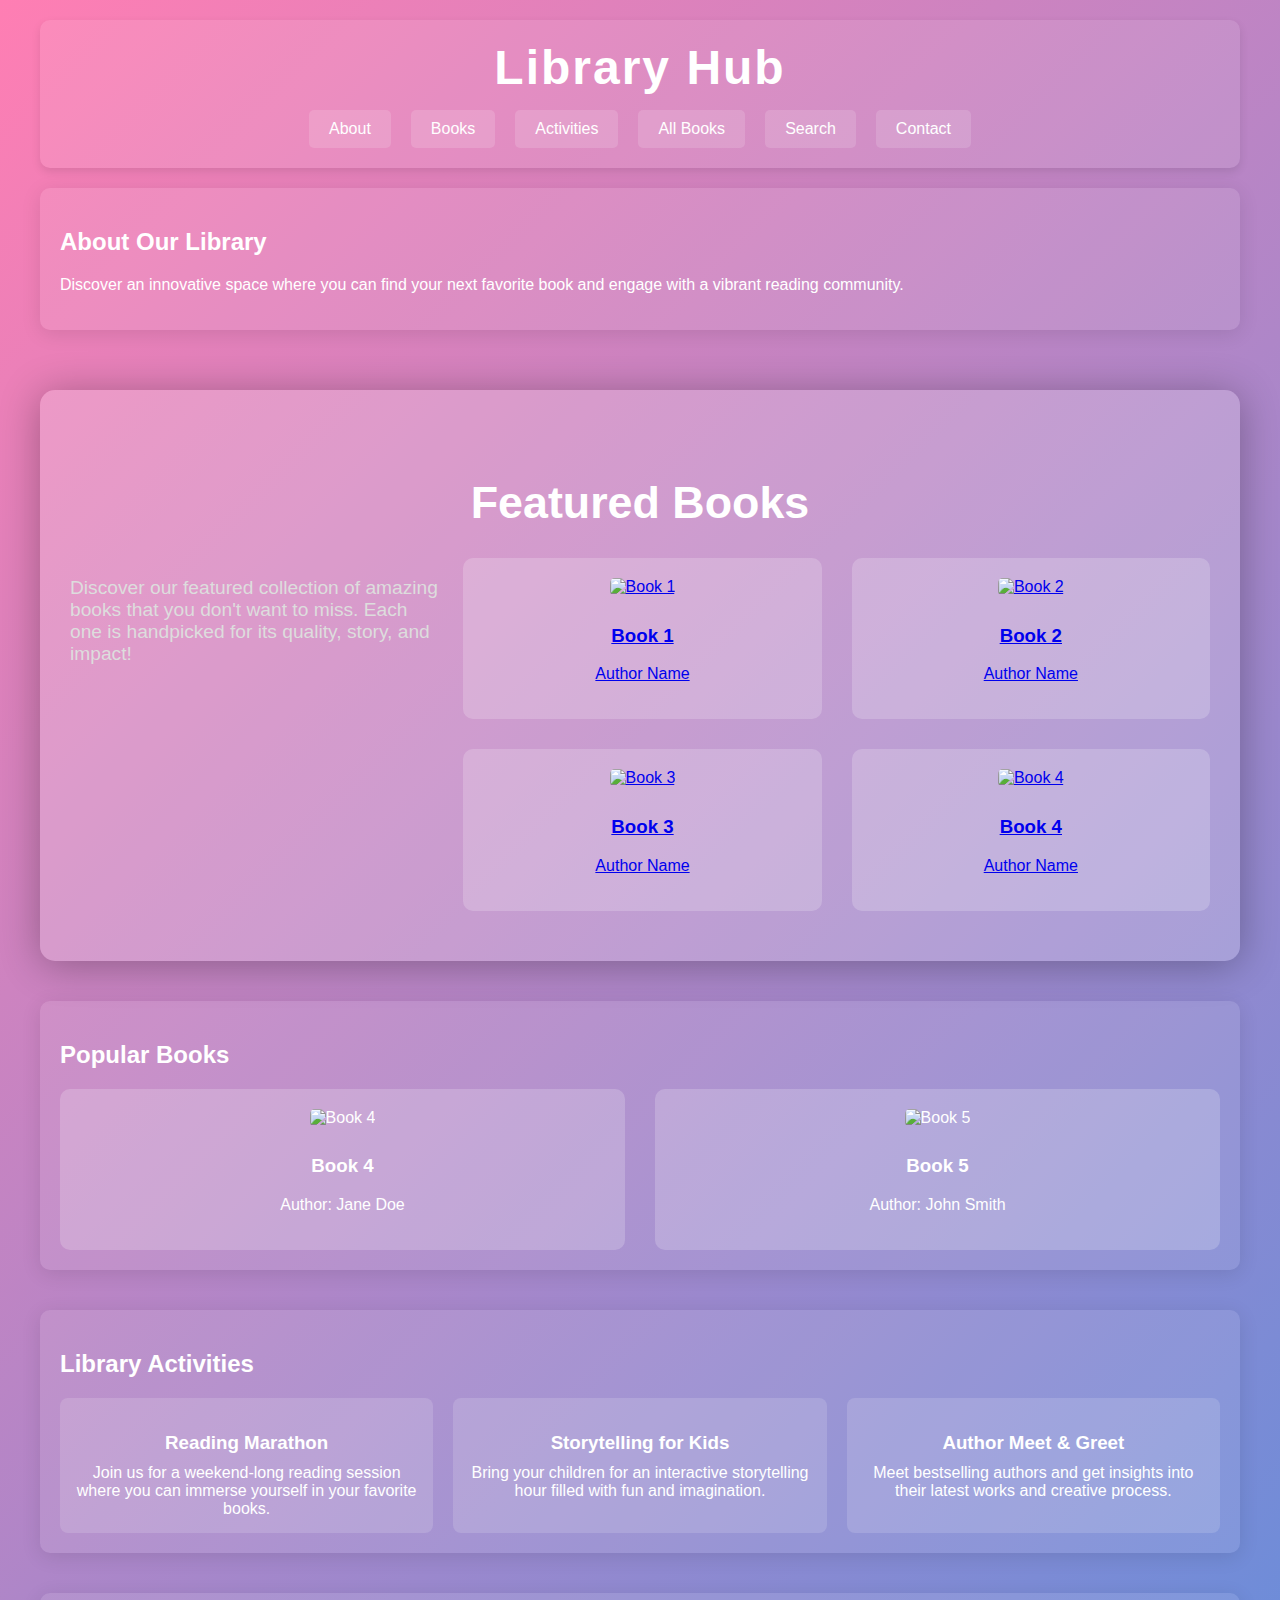
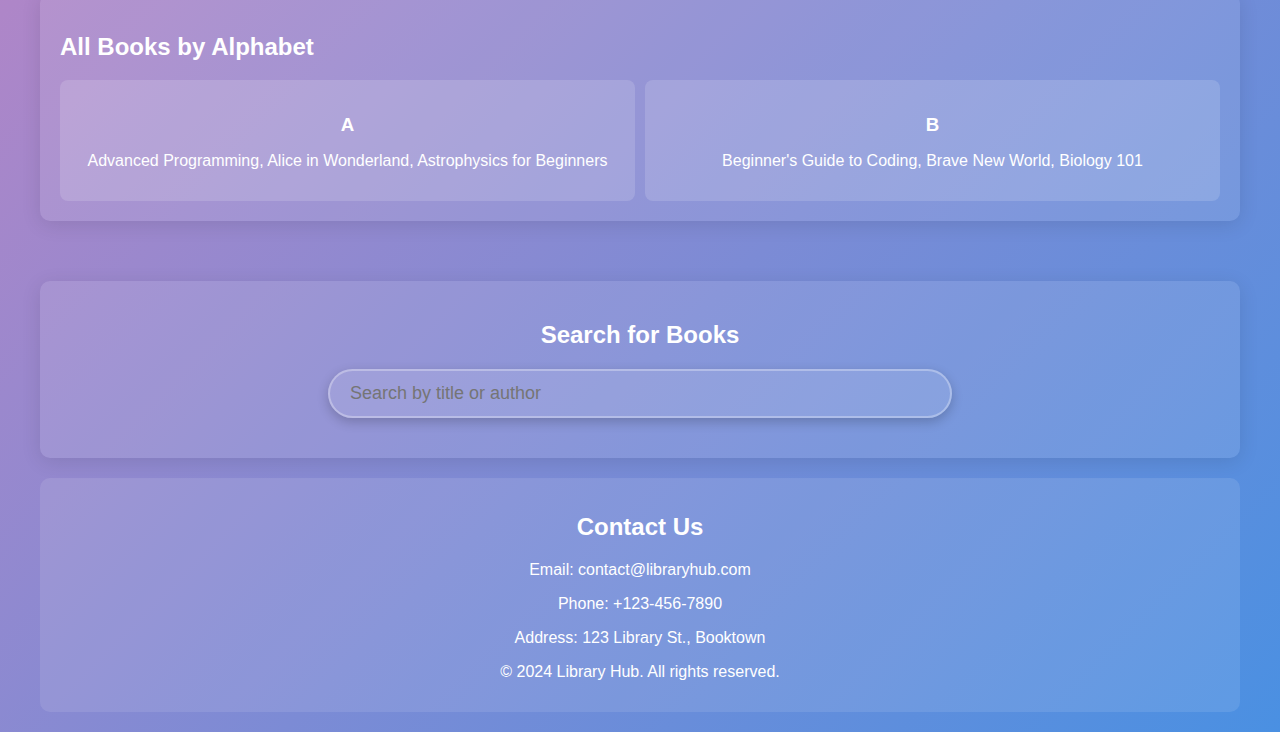
==== commit 496ea899: "Update index.html" ====
--- a/index.html
+++ b/index.html
@@ -129,46 +129,5 @@
         </footer>
     </div>
 
-    <script>
-        // Sample book data (title, author, img, link)
-        const books = [
-            { title: "Book 1", author: "Author Name", imgSrc: "book1.jpg", link: "book1.html" },
-            { title: "Book 2", author: "Author Name", imgSrc: "book2.jpg", link: "book2.html" },
-            { title: "Book 3", author: "Author Name", imgSrc: "book3.jpg", link: "book3.html" },
-            { title: "Book 4", author: "Jane Doe", imgSrc: "book4.jpg", link: "book4.html" },
-            { title: "Book 5", author: "John Smith", imgSrc: "book5.jpg", link: "book5.html" }
-        ];
-
-        // Function to search books
-        function searchBooks() {
-            const query = document.getElementById('searchBar').value.toLowerCase(); // Get search query
-            const results = document.getElementById('searchResults'); // The results container
-            results.innerHTML = ""; // Clear previous results
-
-            // Filter books by title or author
-            const filteredBooks = books.filter(book => 
-                book.title.toLowerCase().includes(query) || 
-                book.author.toLowerCase().includes(query)
-            );
-
-            // Show results or no results message
-            if (filteredBooks.length === 0) {
-                results.innerHTML = "<p>No books found matching your search.</p>";
-            } else {
-                filteredBooks.forEach(book => {
-                    const resultItem = document.createElement('div');
-                    resultItem.classList.add('result-item');
-                    resultItem.innerHTML = `
-                        <a href="${book.link}">
-                            <img src="${book.imgSrc}" alt="${book.title}">
-                            <h4>${book.title}</h4>
-                            <p>By ${book.author}</p>
-                        </a>
-                    `;
-                    results.appendChild(resultItem);
-                });
-            }
-        }
-    </script>
 </body>
 </html>
--- a/styles.css
+++ b/styles.css
@@ -79,7 +79,7 @@
     text-align: center;
     font-size: 2.8em;
     margin-bottom: 30px;
-    color: #4a90e2;
+    color: #ffffff;
 }
 
 .featured-books-content {
@@ -175,26 +175,62 @@
     margin-bottom: 10px;
 }
 
-/* Search Bar */
-input[type="text"] {
-    width: 100%;
-    padding: 12px;
-    border: none;
-    border-radius: 5px;
-    margin-top: 10px;
+/* Search bar styles */
+.search-section {
+    margin-top: 40px;
+    text-align: center;
+}
+
+#searchBar {
+    width: 50%;
+    padding: 12px 20px;
+    font-size: 18px;
+    border: 2px solid rgba(255, 255, 255, 0.3); /* Transparent border */
+    border-radius: 30px; /* Rounded corners */
+    background-color: rgba(255, 255, 255, 0.1); /* Light transparent background */
+    color: white; /* Text color */
     outline: none;
-    background: rgba(255, 255, 255, 0.15);
-    color: #fff;
-    transition: background 0.3s;
-}
-
-input[type="text"]::placeholder {
-    color: #ddd;
-}
-
-input[type="text"]:focus {
-    background: rgba(255, 255, 255, 0.3);
-}
+    transition: all 0.3s ease;
+    box-shadow: 0 4px 12px rgba(0, 0, 0, 0.2); /* Soft shadow for depth */
+}
+
+#searchBar:focus {
+    border-color: #4CAF50; /* Green color on focus */
+    background-color: rgba(255, 255, 255, 0.2); /* Slightly darker background on focus */
+}
+
+#searchResults {
+    margin-top: 20px;
+    text-align: left;
+    width: 50%;
+    margin-left: auto;
+    margin-right: auto;
+}
+
+.search-result {
+    background-color: rgba(255, 255, 255, 0.2); /* Slight transparent background */
+    padding: 15px;
+    margin: 10px 0;
+    border-radius: 10px;
+    box-shadow: 0 4px 12px rgba(0, 0, 0, 0.1); /* Soft shadow */
+    color: white; /* White text */
+}
+
+.search-result a {
+    text-decoration: none;
+    color: #4CAF50; /* Green links */
+}
+
+.search-result h3 {
+    margin: 0;
+    font-size: 20px;
+}
+
+.search-result p {
+    margin: 5px 0 0;
+    color: rgba(255, 255, 255, 0.7); /* Lighter text color */
+}
+
 
 /* Footer */
 .footer-section {
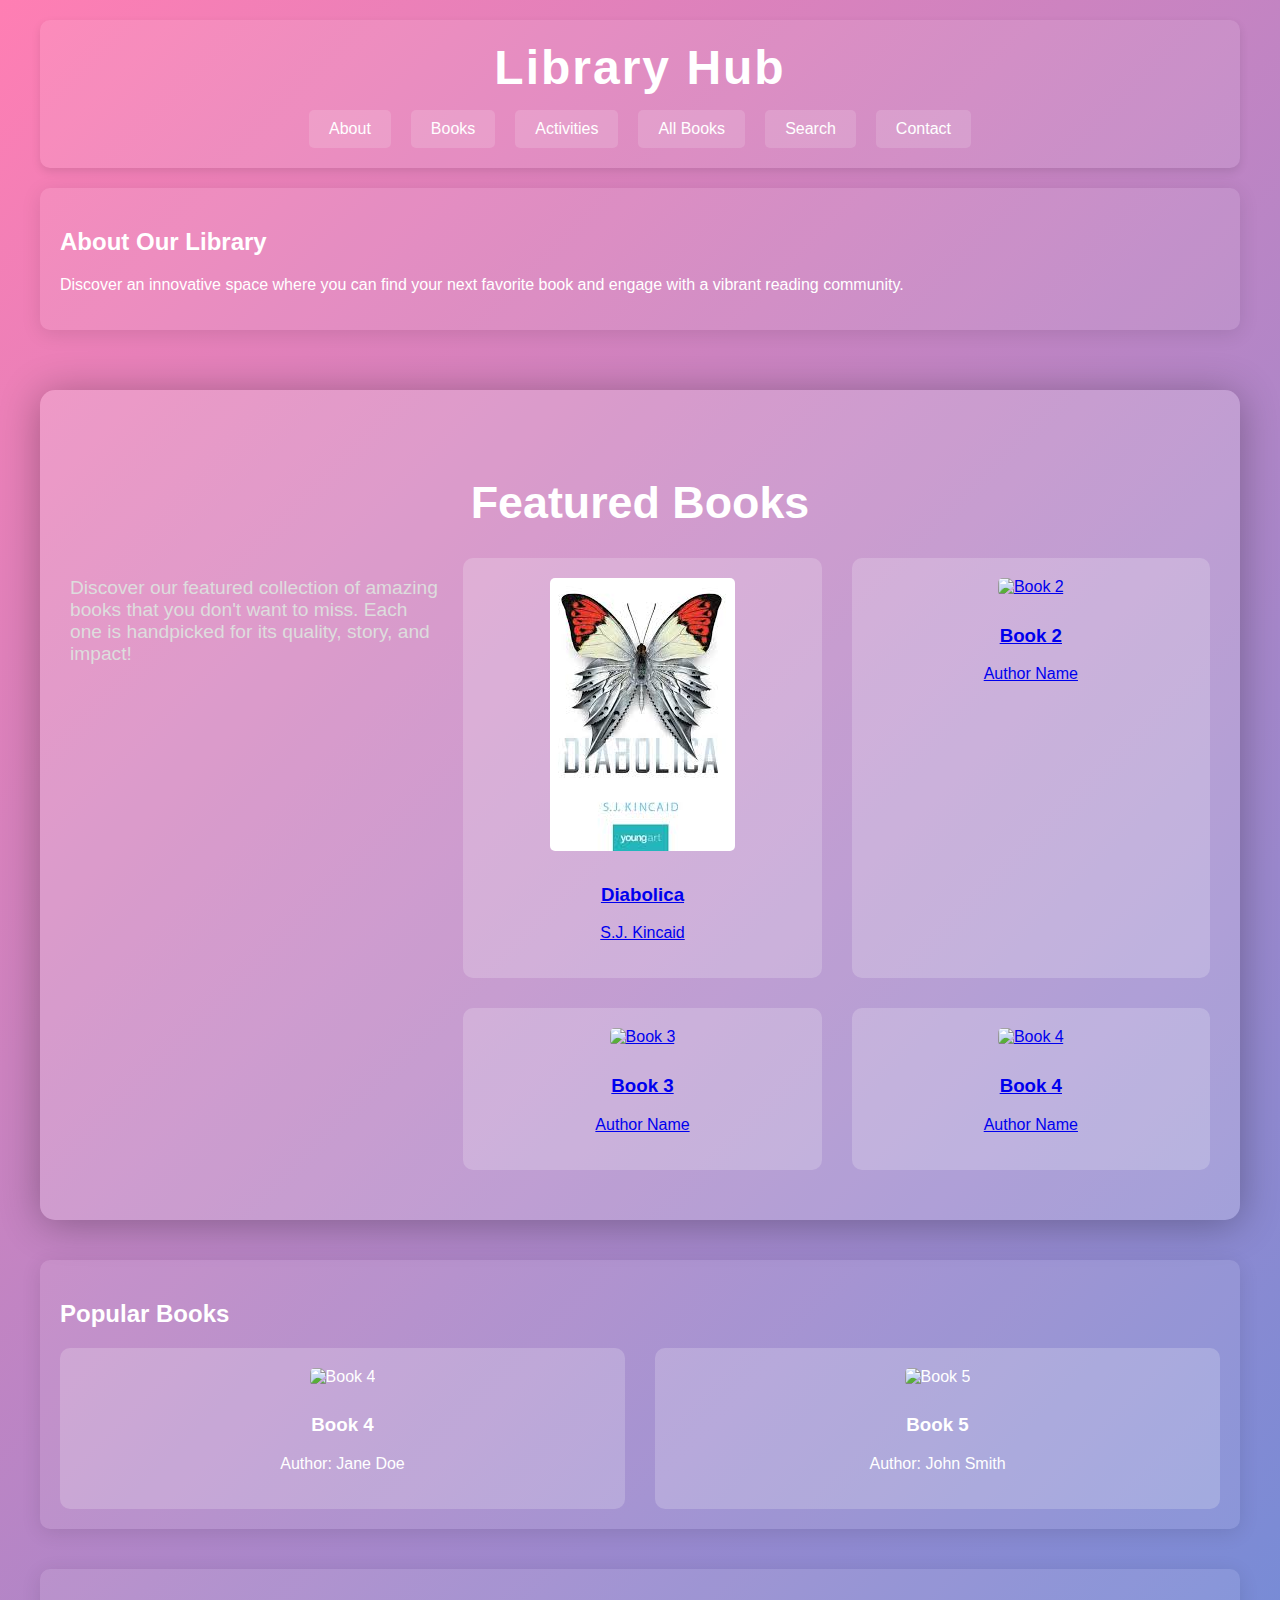
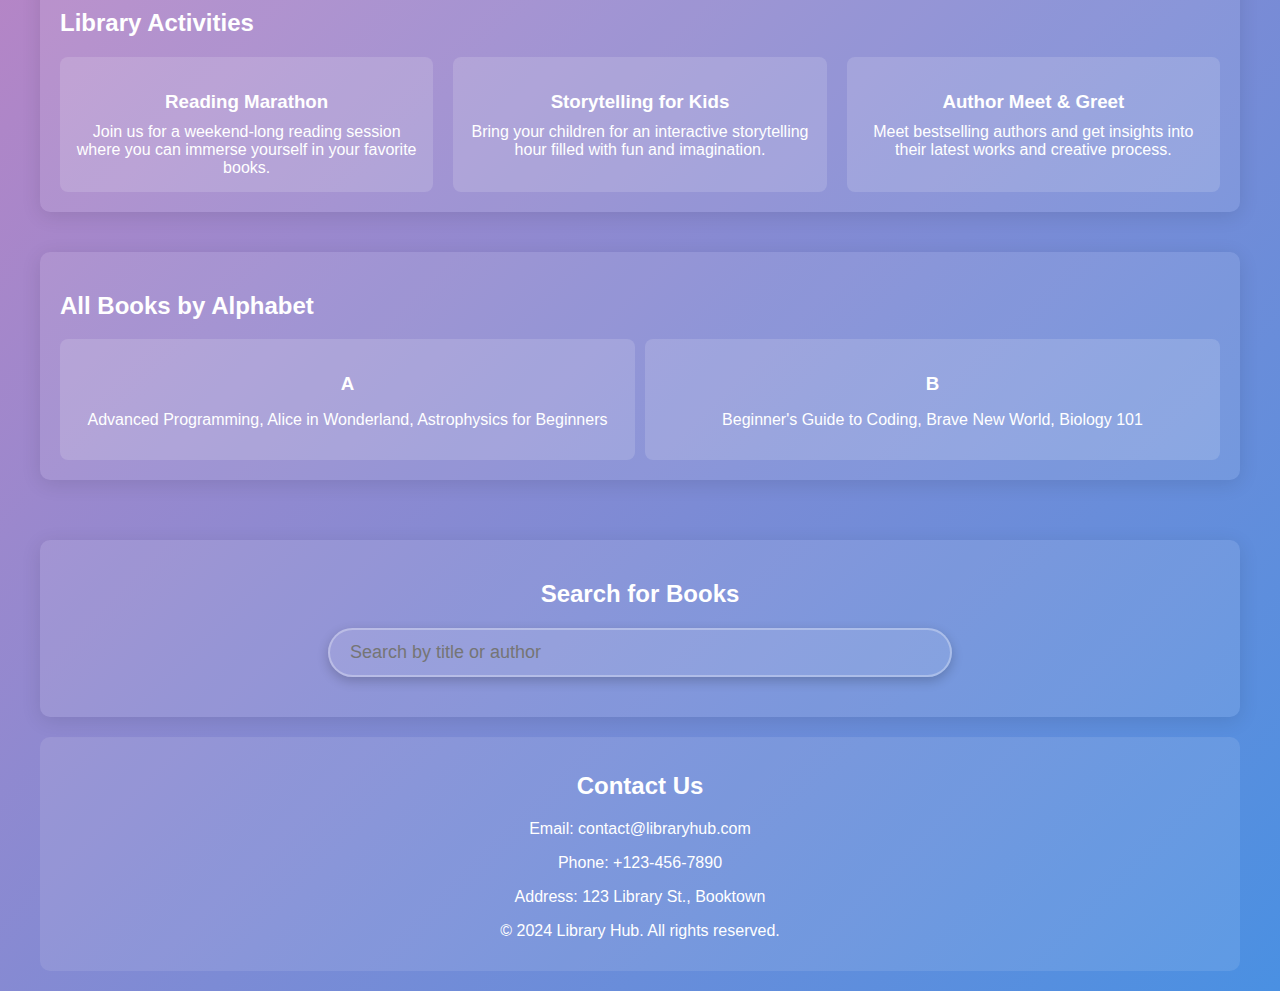
==== commit 140bd9c9: "Update index.html" ====
--- a/index.html
+++ b/index.html
@@ -39,9 +39,9 @@
                     <div class="book-grid">
                         <!-- Book 1 -->
                         <a href="book1.html" class="book-card">
-                            <img src="book1.jpg" alt="Book 1">
-                            <h3>Book 1</h3>
-                            <p>Author Name</p>
+                            <img src="[data-uri]" alt="Book 1">
+                            <h3>Diabolica</h3>
+                            <p>S.J. Kincaid</p>
                         </a>
                         <!-- Book 2 -->
                         <a href="book2.html" class="book-card">
@@ -129,5 +129,6 @@
         </footer>
     </div>
 
+   
 </body>
 </html>
--- a/styles.css
+++ b/styles.css
@@ -1,4 +1,4 @@
-/* Global Styles */
+
 body, html {
     margin: 0;
     padding: 0;
@@ -175,6 +175,7 @@
     margin-bottom: 10px;
 }
 
+/* Search bar styles */
 /* Search bar styles */
 .search-section {
     margin-top: 40px;
@@ -195,8 +196,8 @@
 }
 
 #searchBar:focus {
-    border-color: #4CAF50; /* Green color on focus */
     background-color: rgba(255, 255, 255, 0.2); /* Slightly darker background on focus */
+    color: white; /* Keeping the text color white */
 }
 
 #searchResults {
@@ -218,7 +219,7 @@
 
 .search-result a {
     text-decoration: none;
-    color: #4CAF50; /* Green links */
+    color: white; /* White links */
 }
 
 .search-result h3 {
@@ -292,7 +293,7 @@
 
 /* Book Image */
 .book-image {
-    width: 40%;
+    width: 20%;
 }
 
 .book-image img {
@@ -342,7 +343,7 @@
     line-height: 1.6;
     color: #ddd;
 }
-
+/* Reviews Section */
 /* Reviews Section */
 .reviews-section {
     margin-top: 30px;
@@ -360,42 +361,52 @@
     margin-bottom: 15px;
     border-radius: 10px;
     box-shadow: 0 4px 10px rgba(0, 0, 0, 0.1);
+    transition: background 0.3s;
+}
+
+.review:hover {
+    background: rgba(255, 255, 255, 0.15);
 }
 
 .reviewer {
-    font-size: 1em;
+    font-size: 1.1em;
     font-style: italic;
-    color: #ddd;
+    color: #bbb;
+    text-align: right;
+    margin-top: 10px;
 }
 
 /* Review Submission Form */
 .review-form {
     margin-top: 40px;
     background: rgba(255, 255, 255, 0.1);
-    padding: 20px;
-    border-radius: 10px;
-    box-shadow: 0 4px 10px rgba(0, 0, 0, 0.1);
+    padding: 30px;
+    border-radius: 12px;
+    box-shadow: 0 8px 20px rgba(0, 0, 0, 0.2);
 }
 
 .review-form h3 {
     font-size: 2em;
+    margin-bottom: 20px;
+    color: #fff;
+}
+
+.review-form textarea,
+.reviewer-name-field {
+    width: 100%;
+    padding: 15px;
+    font-size: 1.1em;
+    color: #fff;
+    background: rgba(255, 255, 255, 0.1);
+    border: none;
+    border-radius: 8px;
     margin-bottom: 15px;
-    color: #fff;
-}
-
-.review-form textarea {
-    width: 100%;
-    padding: 10px;
-    font-size: 1.1em;
-    color: #fff;
-    background: rgba(255, 255, 255, 0.15);
-    border: none;
-    border-radius: 8px;
+    transition: background 0.3s;
     resize: vertical;
-    transition: background 0.3s;
-}
-
-.review-form textarea:focus {
+}
+
+.review-form textarea:focus,
+.reviewer-name-field:focus {
     background: rgba(255, 255, 255, 0.2);
     outline: none;
 }
@@ -419,16 +430,73 @@
 /* Back Button */
 .back-button {
     display: inline-block;
-    padding: 10px 20px;
+    padding: 12px 25px;
     background-color: #4a90e2;
     color: #fff;
     text-decoration: none;
-    border-radius: 5px;
+    border-radius: 8px;
     margin-top: 20px;
-    font-size: 1.1em;
+    font-size: 1.2em;
     transition: background-color 0.3s;
 }
 
 .back-button:hover {
     background-color: #357ab7;
 }
+/* Reviewer Name Field */
+/* Reviewer Name Field (Your Name) */
+/* Reviewer Name Field (Your Name) */
+.review-form .reviewer-name-field {
+    margin-top: 10px;
+    width: 100%;
+    padding: 12px;
+    font-size: 1.1em;
+    color: #fff;
+    background: rgba(255, 255, 255, 0.15); /* Subtle background with transparency */
+    border: none;
+    border-radius: 8px;
+    transition: background 0.3s;
+    box-sizing: border-box; /* Ensures padding doesn't affect width calculation */
+}
+
+/* Focus State for the Reviewer Name Field */
+.review-form .reviewer-name-field:focus {
+    background: rgba(255, 255, 255, 0.2); /* Slightly darker background on focus */
+    outline: none; /* Remove default outline */
+}
+
+
+/* Delete Button */
+.delete-review-btn {
+    padding: 8px 16px;
+    background-color: #ff5c5c;
+    color: #fff;
+    border: none;
+    border-radius: 8px;
+    font-size: 1em;
+    margin-top: 10px;
+    cursor: pointer;
+    display: none; /* Initially hidden, will show on hover */
+    transition: background-color 0.3s, transform 0.3s;
+    text-align: center; /* Center the text inside the button */
+    width: auto;
+}
+
+.delete-review-btn:hover {
+    background-color: #e04a4a;
+    transform: scale(1.05);
+}
+
+/* Reviewer Section - Add padding around the review and name field for a better layout */
+.review {
+    background: rgba(255, 255, 255, 0.1);
+    padding: 20px;
+    margin-bottom: 15px;
+    border-radius: 10px;
+    box-shadow: 0 4px 10px rgba(0, 0, 0, 0.1);
+    position: relative; /* This allows positioning of the delete button */
+}
+
+.review:hover .delete-review-btn {
+    display: block; /* Show delete button when the review is hovered */
+}
